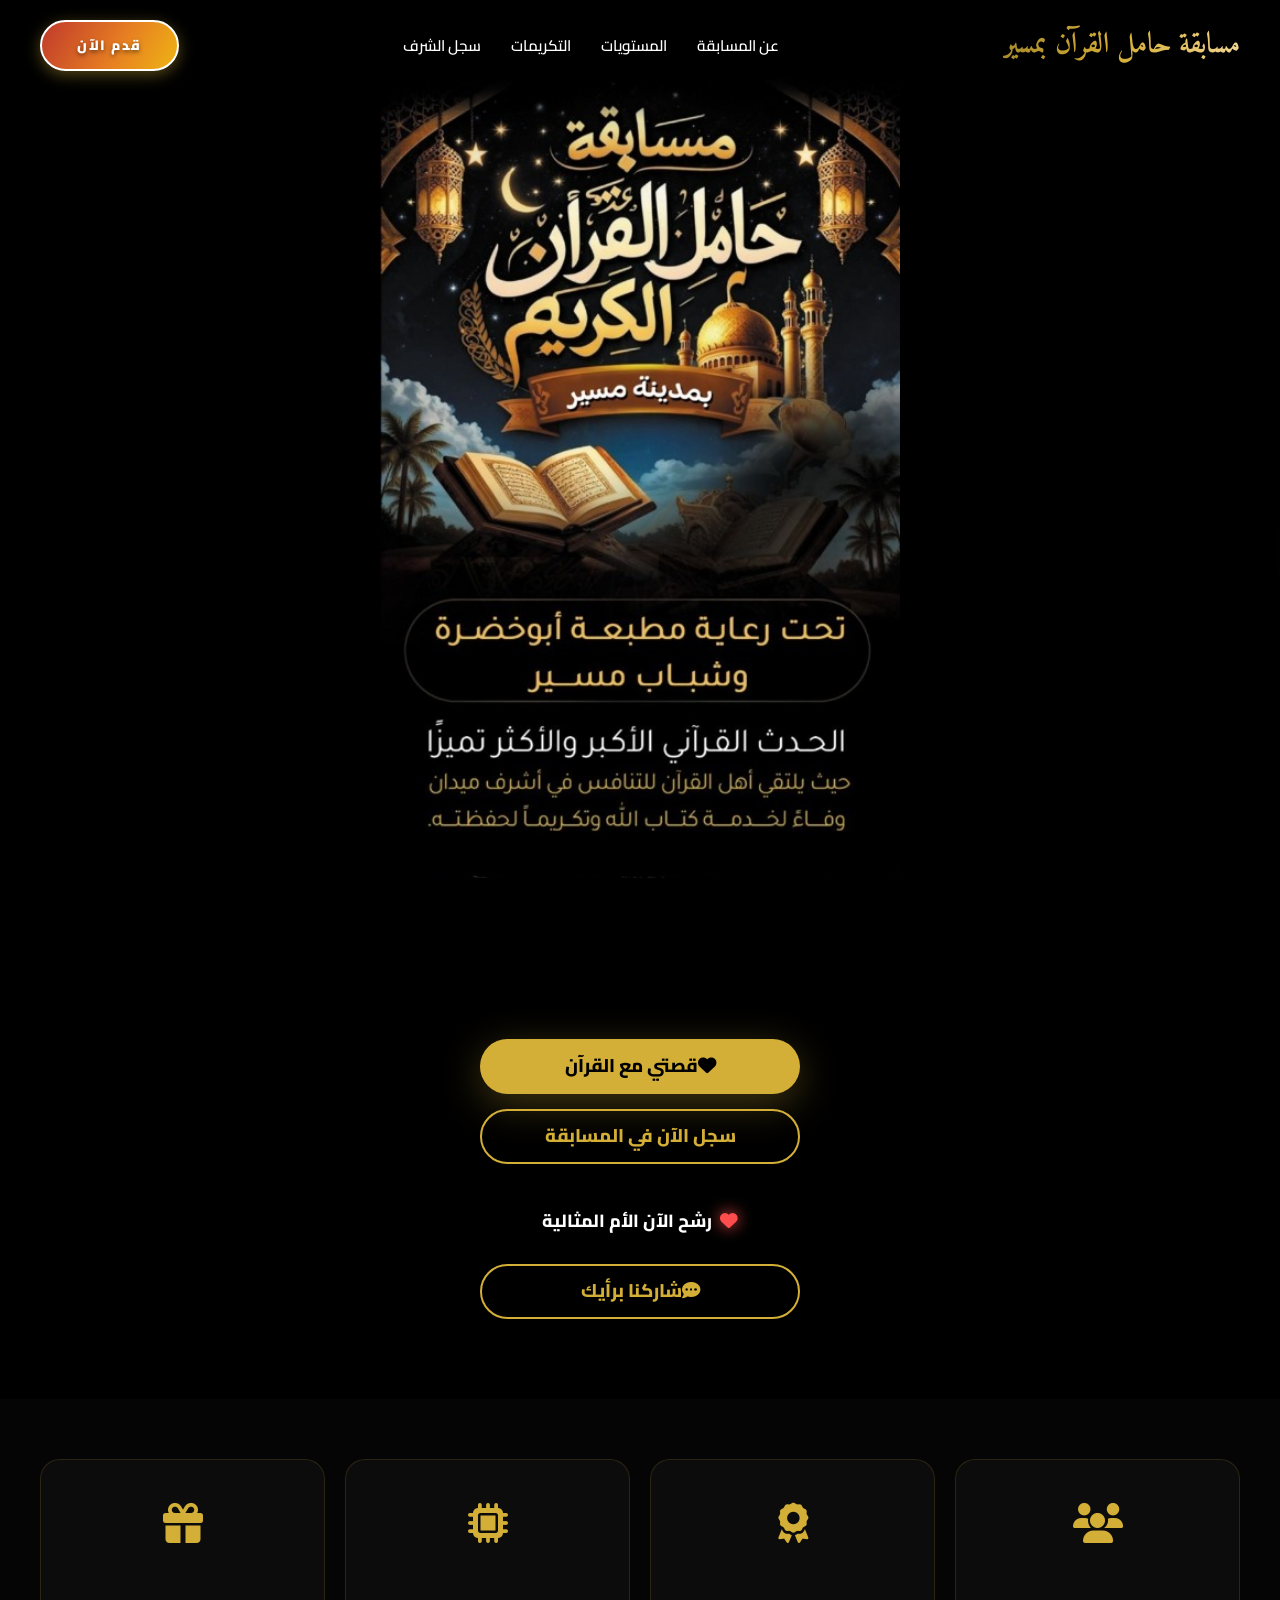
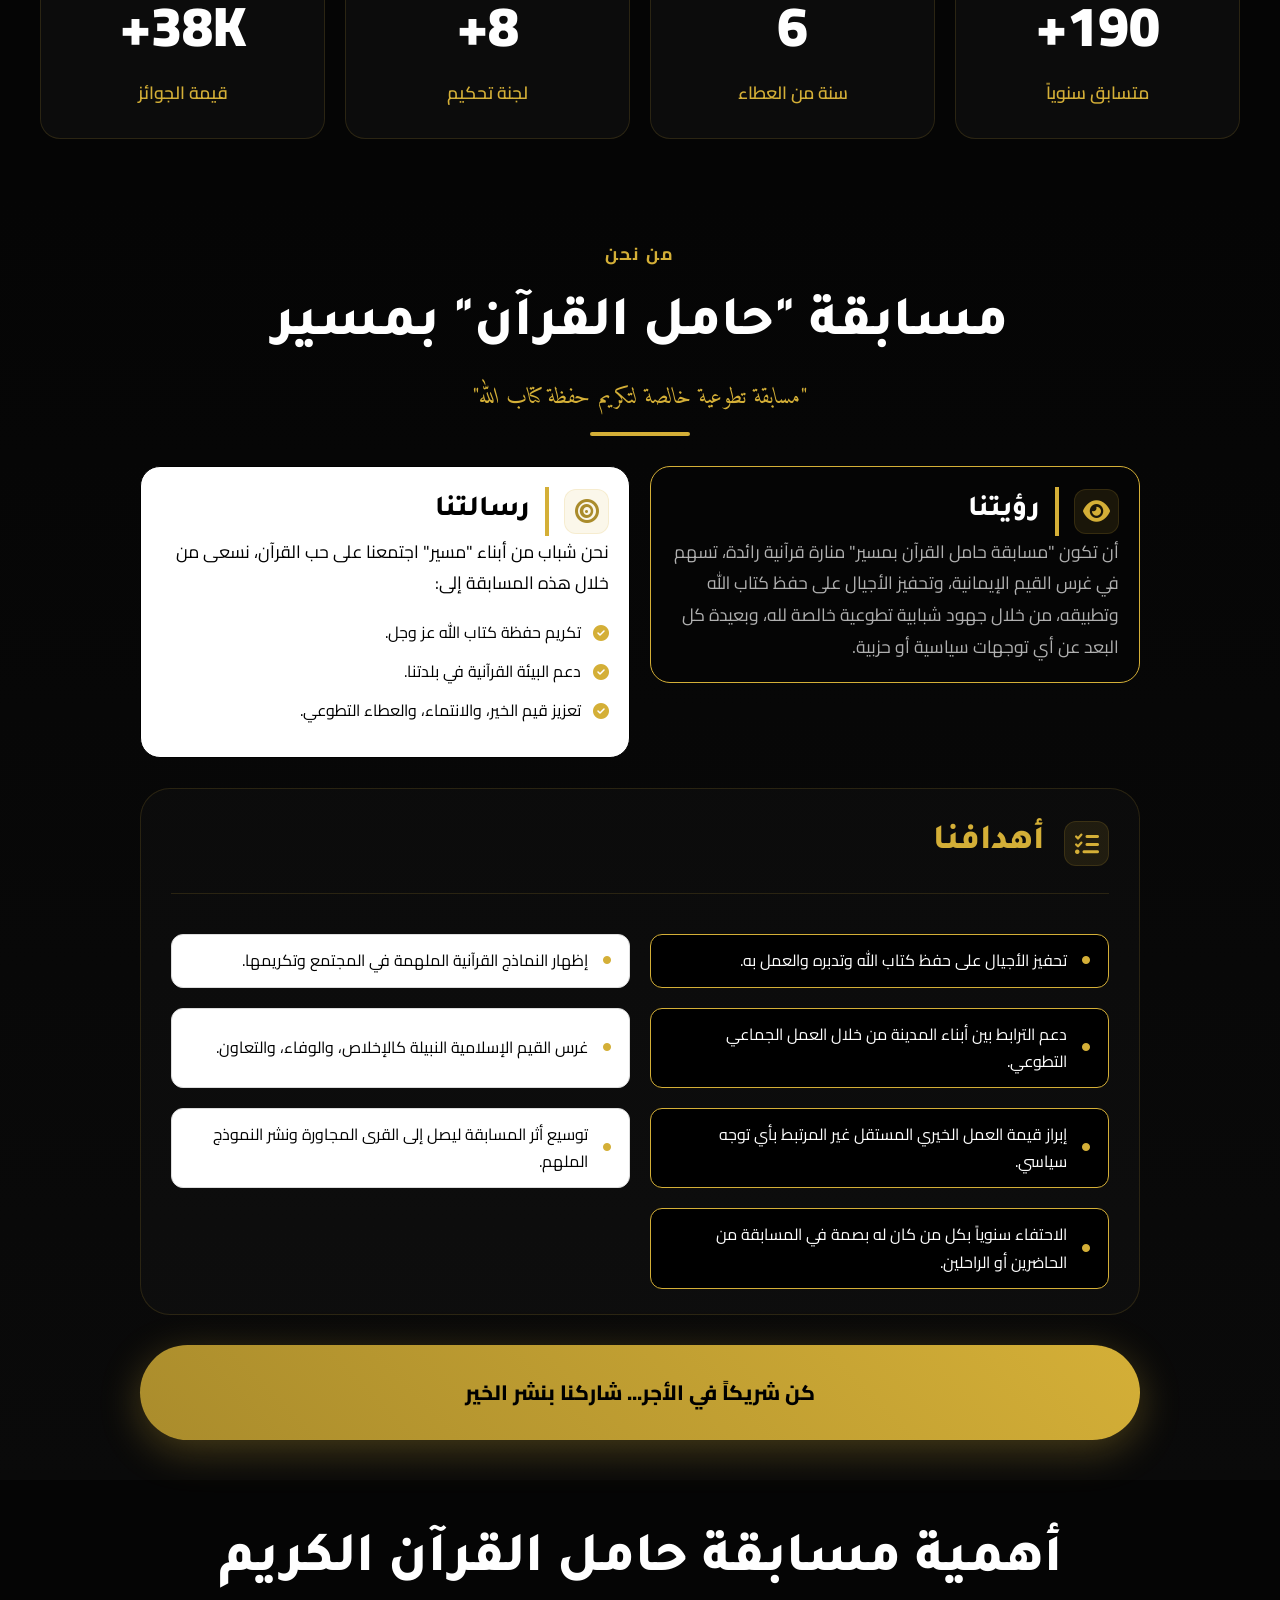
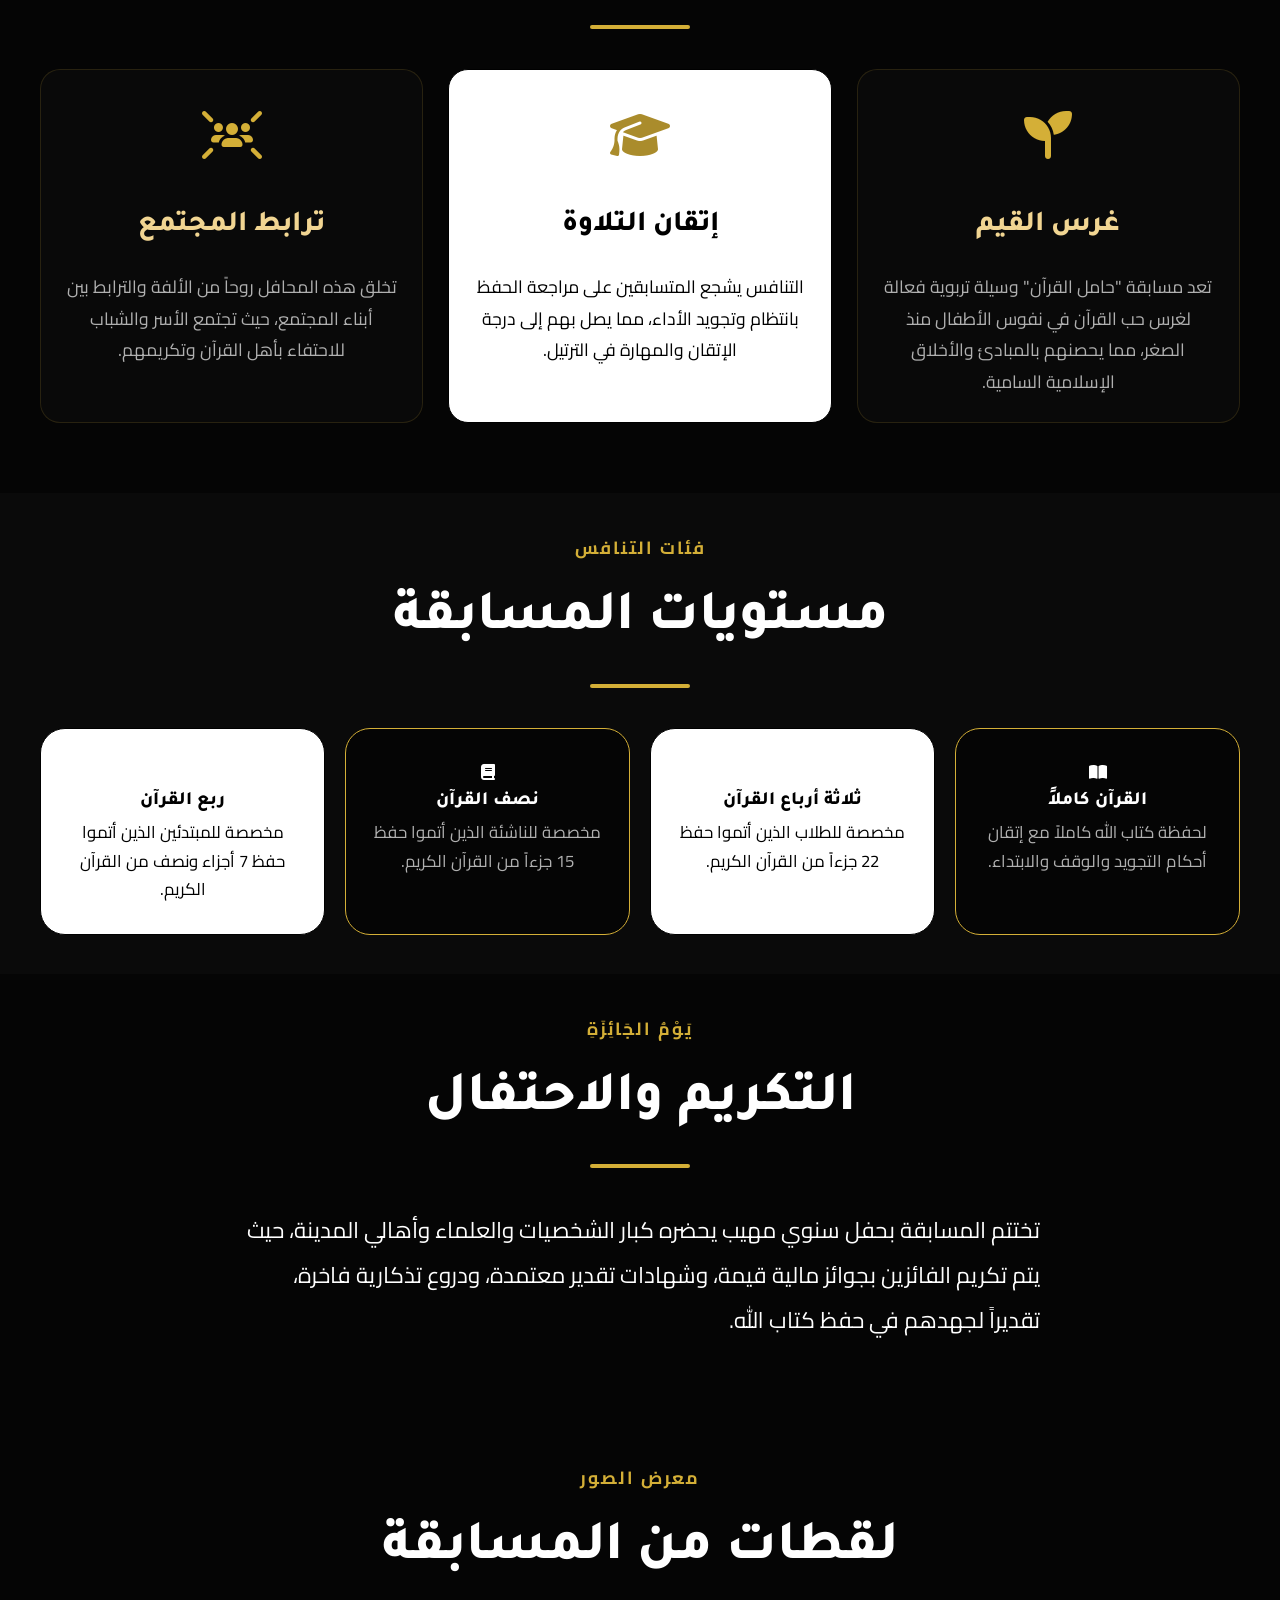
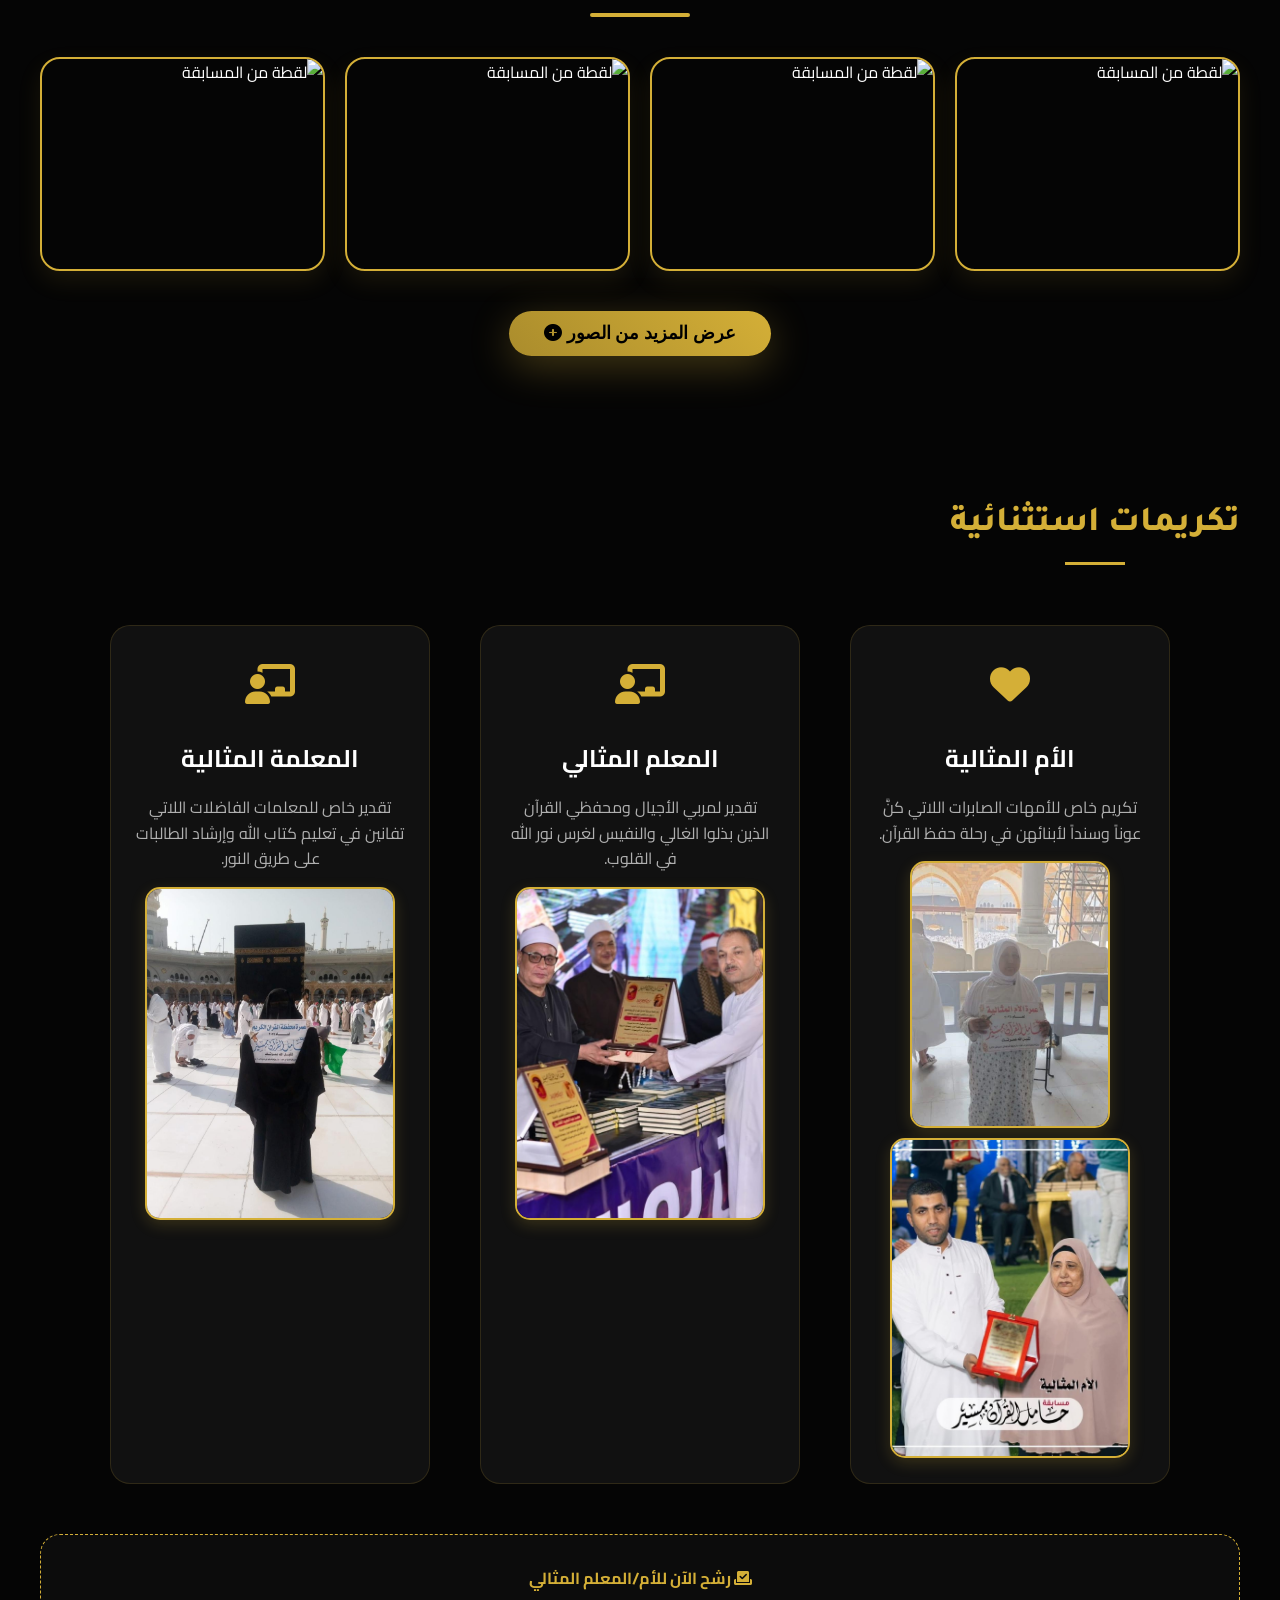
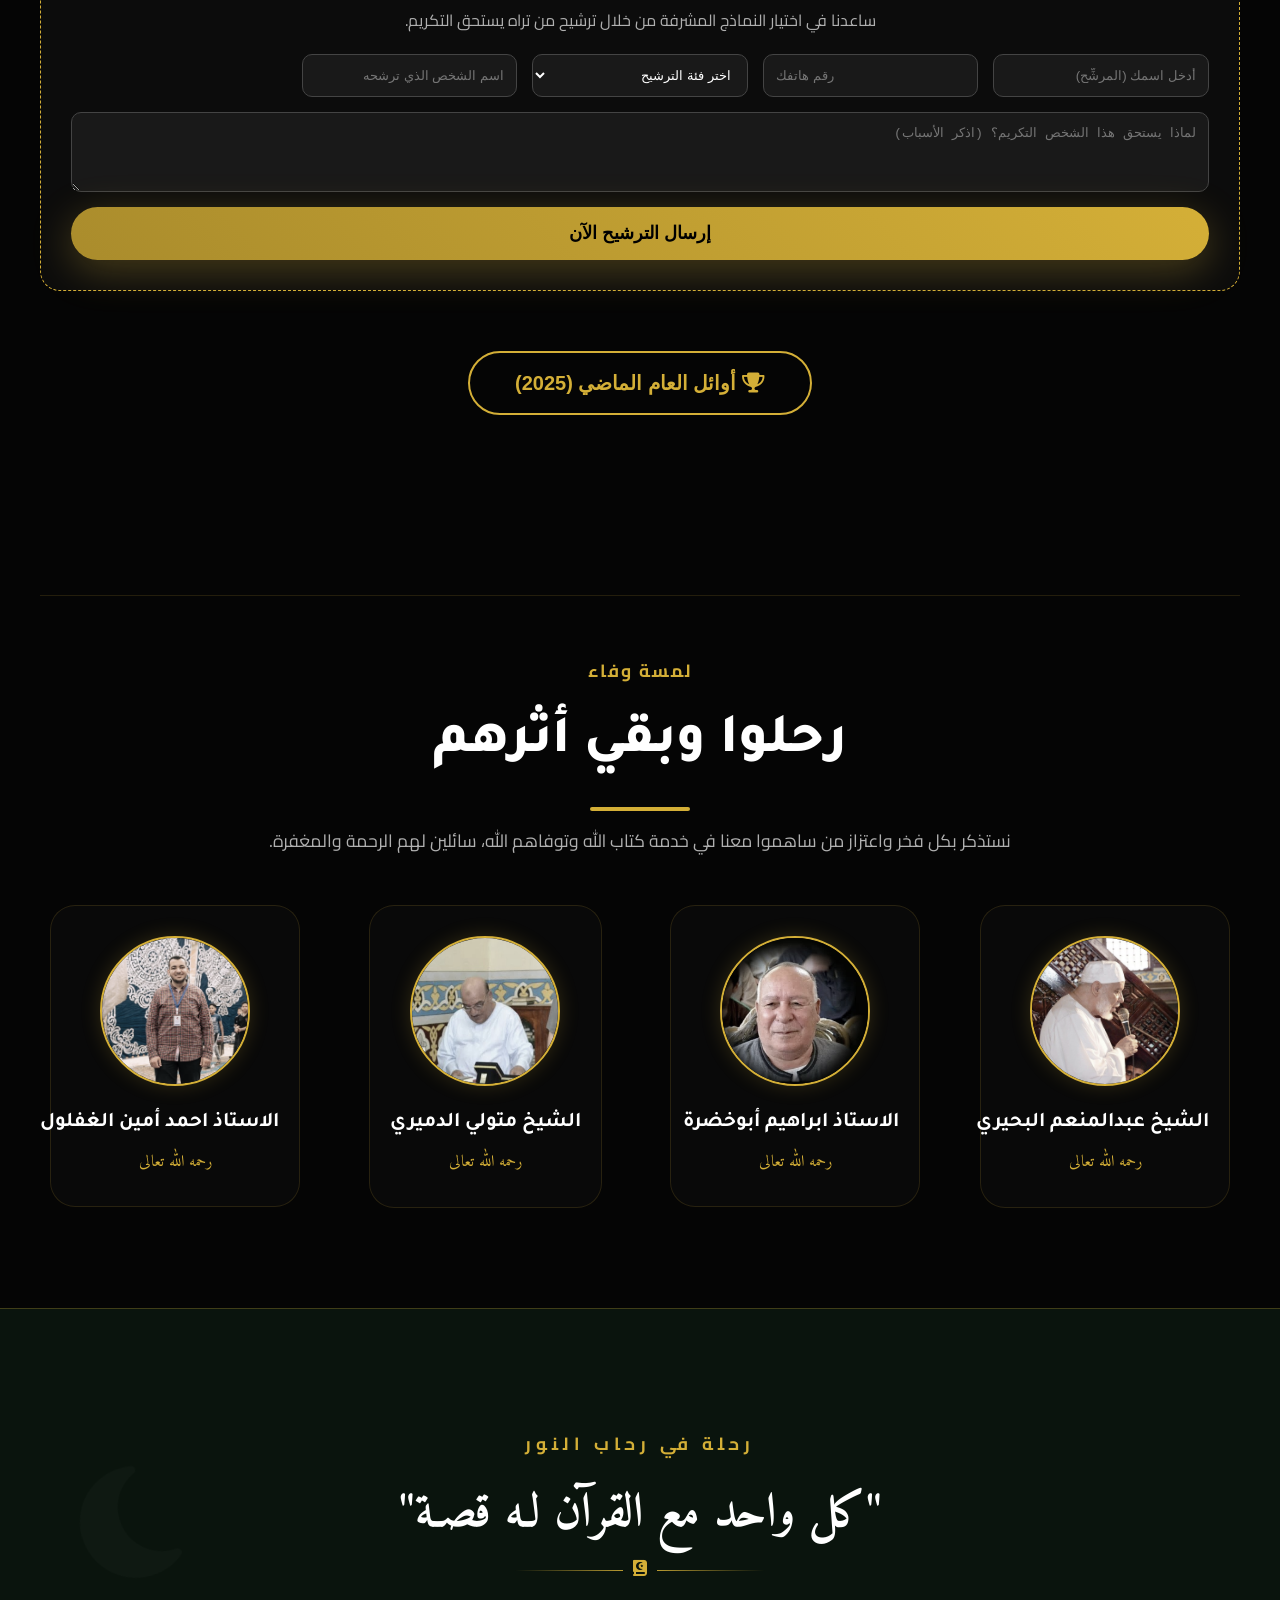
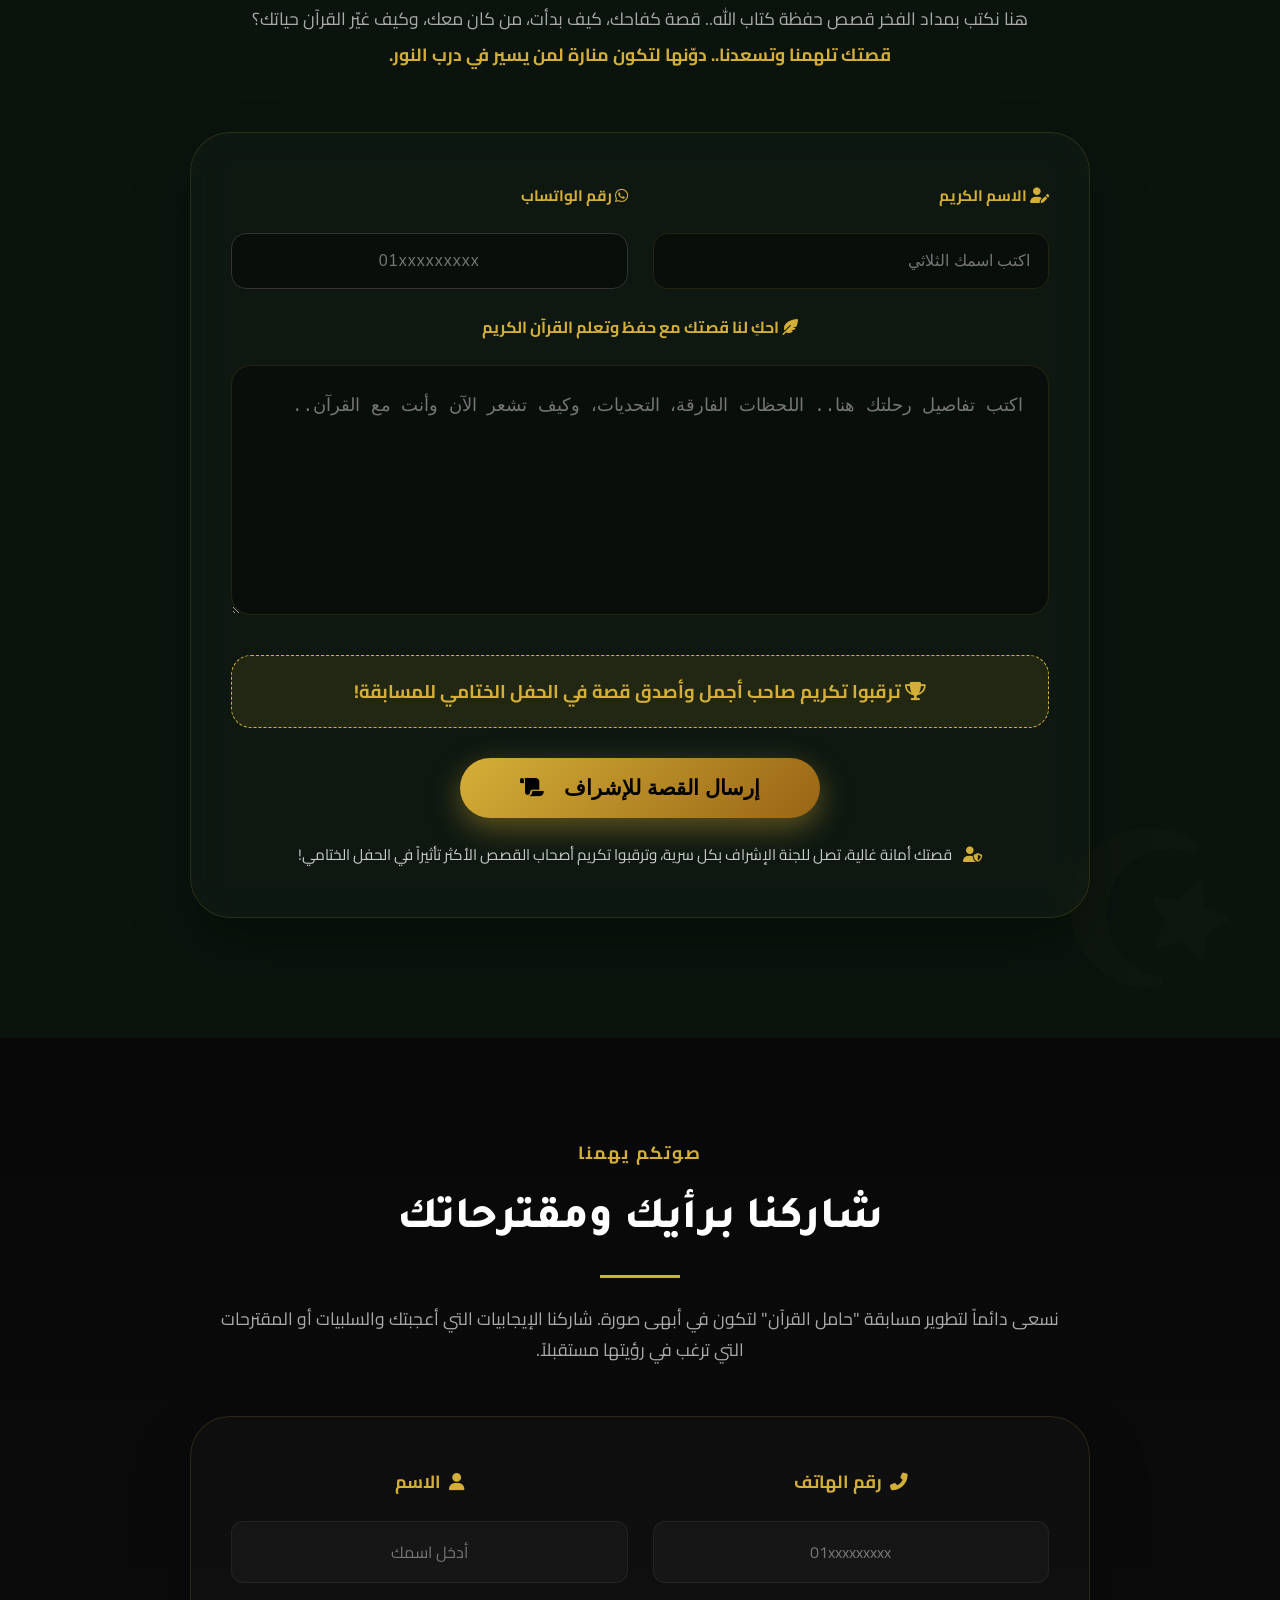
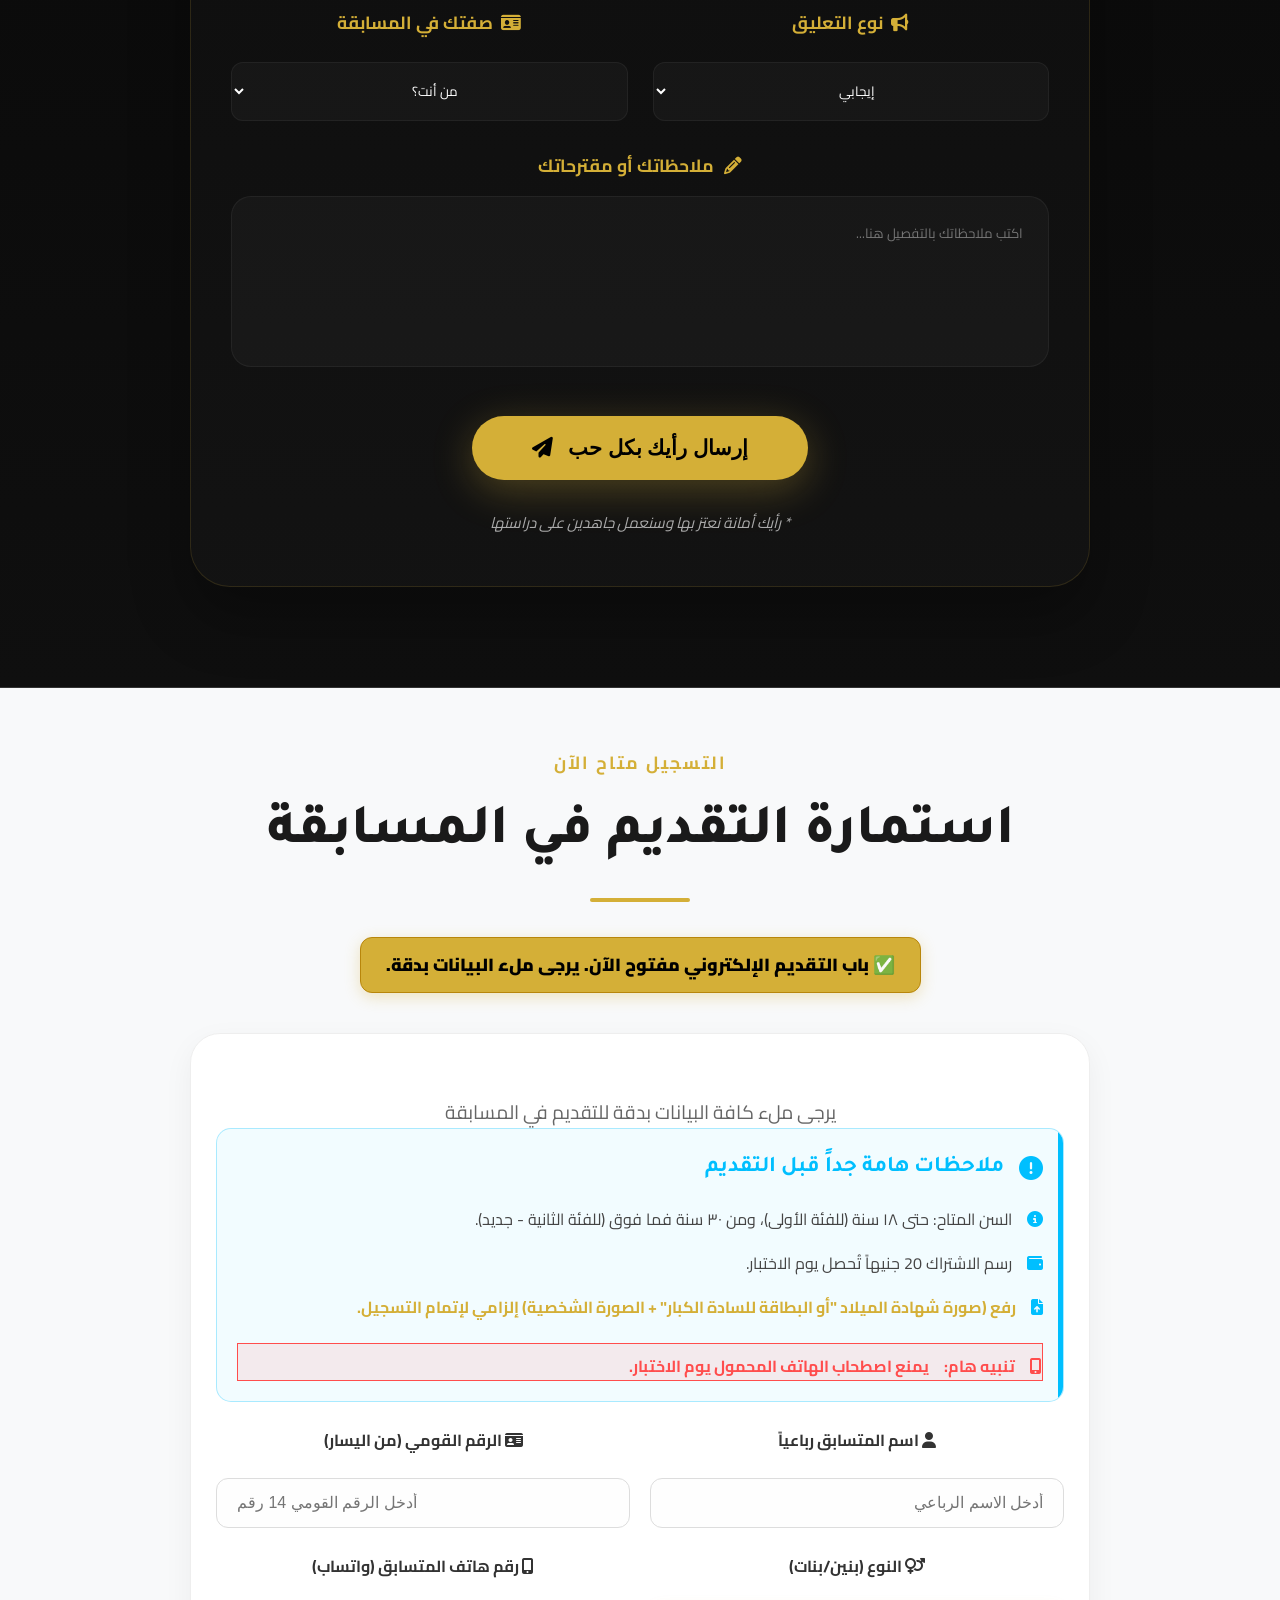
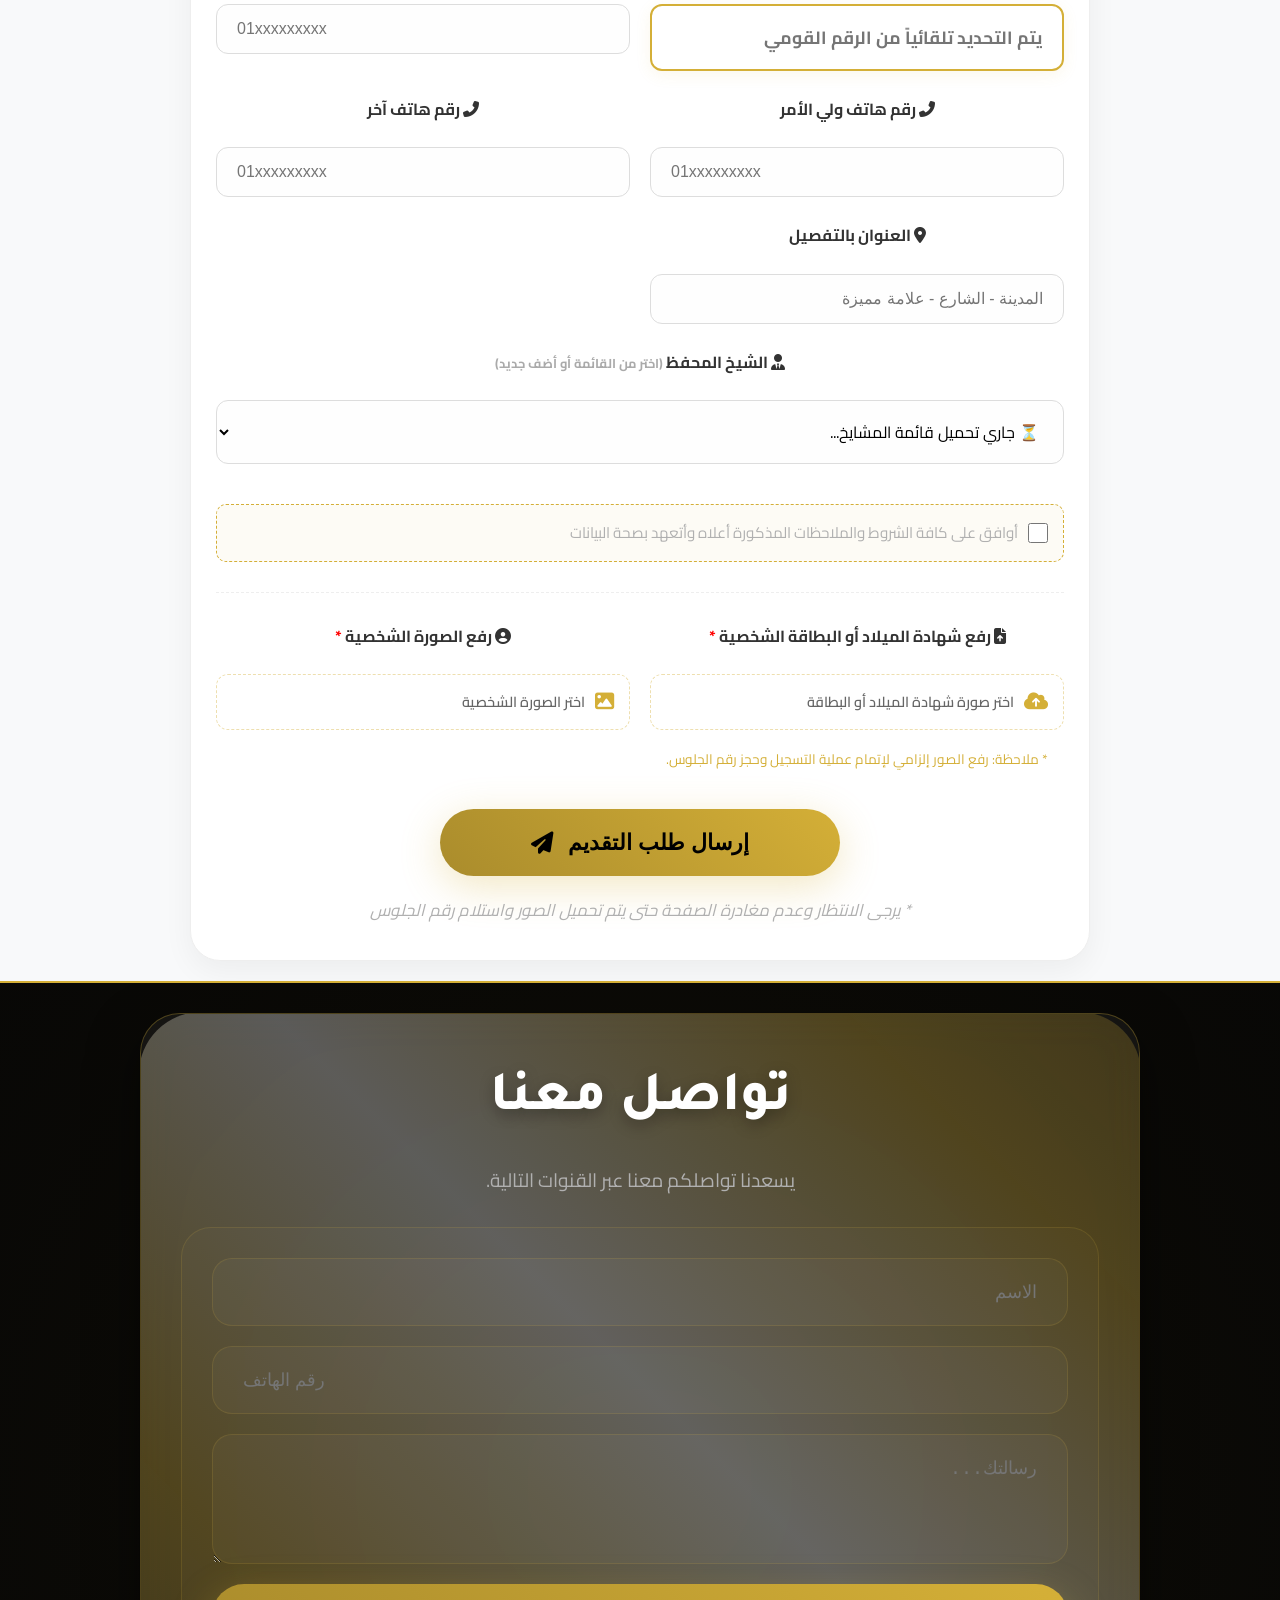
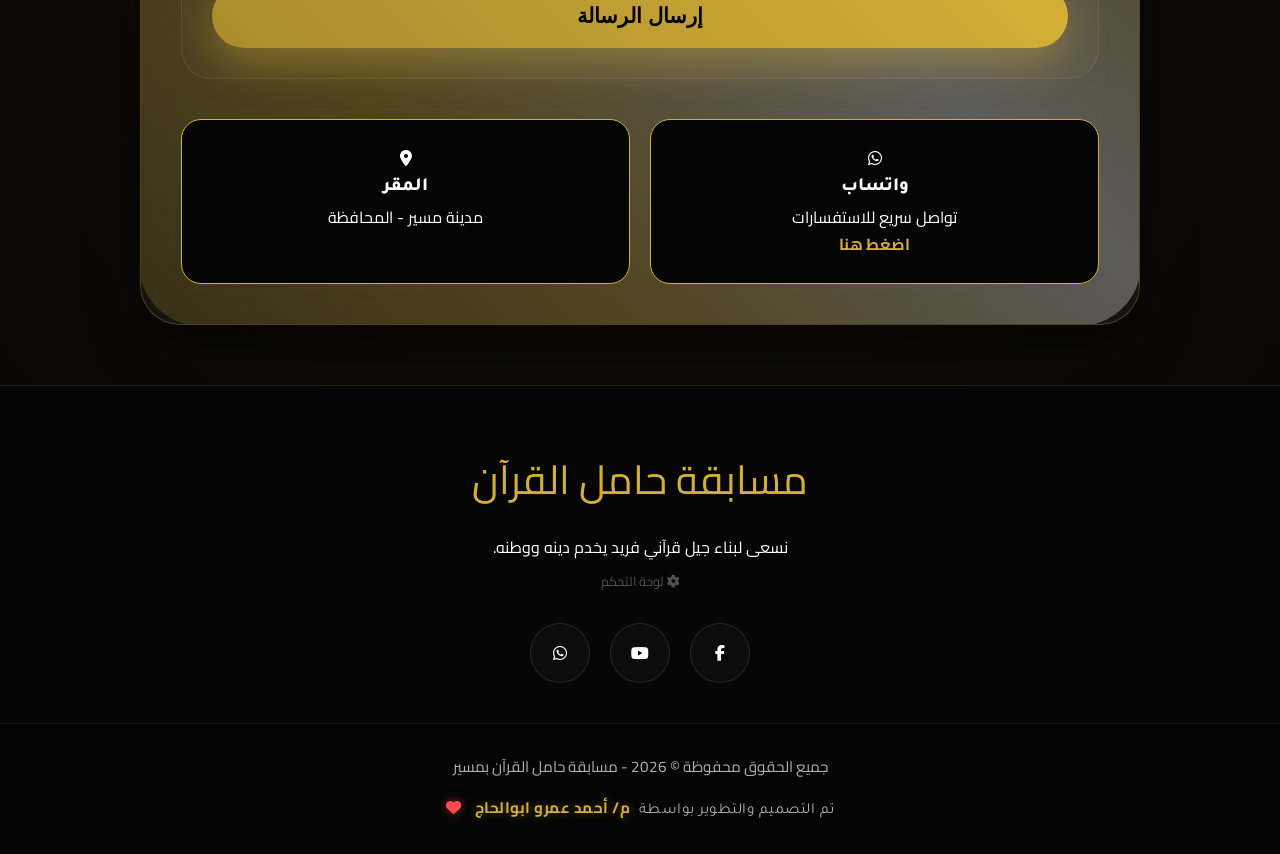
==== index.html @ 023bb810 "Add files via upload" ====
<!DOCTYPE html>
<html lang="ar" dir="rtl">

<head>
    <meta charset="UTF-8">
    <meta name="viewport" content="width=device-width, initial-scale=1.0">
    <title>🌟 مسابقة حامل القرآن بمسير | الموقع الرسمي للتسجيل 📖✨</title>
    <meta name="description"
        content="🕌 الموقع الرسمي لمسابقة حامل القرآن بمسير. سجل الآن في أكبر مسابقة لتكريم حفظة كتاب الله 🕋. جوائز، وتكريم للأم المثالية 👑 والمعلم المثالي 🎓.">

    <!-- Site Icon for Google Search -->
    <link rel="icon" type="image/jpeg" href="WhatsApp Image 2026-01-25 at 11.50.20 AM.jpeg">
    <link rel="apple-touch-icon" href="WhatsApp Image 2026-01-25 at 11.50.20 AM.jpeg">

    <!-- PWA Manifest -->
    <link rel="manifest" href="manifest.json">
    <meta name="theme-color" content="#1b5e20">
    <meta name="mobile-web-app-capable" content="yes">
    <meta name="apple-mobile-web-app-status-bar-style" content="black-translucent">
    <!-- SEO & Keywords -->
    <meta name="keywords"
        content="مسابقة حامل القرآن بمسير, مسابقة القرآن الكريم, مدينة مسير, حفظ القرآن, مسابقة قرآنية بمسير, تكريم حفظة القرآن, الأم المثالية, المعلم المثالي, تسجيل مسابقة القرآن">
    <meta name="author" content="مسابقة حامل القرآن">
    <link rel="canonical" href="https://hamelalquran.com">

    <!-- Social Media Meta (Open Graph) -->
    <meta property="og:title" content="🏆 مسابقة حامل القرآن بمسير الكبرى | التسجيل متاح الآن 📖✨">
    <meta property="og:description"
        content="🎉 انضم إلينا في أكبر حدث قرآني بمدينة مسير! 🕌 سجل الآن وتعرف على جوائز ونماذج أهل القرآن الملهمة 👇">
    <meta property="og:image" content="WhatsApp Image 2026-01-25 at 11.50.20 AM.jpeg">
    <meta property="og:url" content="https://hamelalquran.com">
    <meta property="og:type" content="website">

    <!-- Twitter Card -->
    <meta name="twitter:card" content="summary_large_image">
    <meta name="twitter:title" content="🌟 مسابقة حامل القرآن بمسير 📖">
    <meta name="twitter:description"
        content="✨ التسجيل مفتوح الآن! بادر بحجز مقعدك في المسابقة الكبرى 🏆 وكن من المكرمين لحفظ كتاب الله.">
    <meta name="twitter:image" content="WhatsApp Image 2026-01-25 at 11.50.20 AM.jpeg">

    <!-- Structured Data (JSON-LD) for Google SEO -->
    <script type="application/ld+json">
    {
      "@context": "https://schema.org",
      "@type": "WebSite",
      "name": "مسابقة حامل القرآن بمسير",
      "url": "https://hamelalquran.com/",
      "potentialAction": {
        "@type": "SearchAction",
        "target": "https://hamelalquran.com/?s={search_term_string}",
        "query-input": "required name=search_term_string"
      }
    }
    </script>
    <script type="application/ld+json">
    {
      "@context": "https://schema.org",
      "@type": "Event",
      "name": "مسابقة حامل القرآن الكبرى",
      "description": "مسابقة سنوية لتكريم حفظة القرآن الكريم بمدينة مسير",
      "location": {
        "@type": "Place",
        "name": "مسير، كفر الشيخ",
        "address": {
          "@type": "PostalAddress",
          "addressLocality": "مسير",
          "addressRegion": "كفر الشيخ",
          "addressCountry": "EG"
        }
      },
      "image": "https://hamelalquran.com/hero_mobile.jpg",
      "organizer": {
        "@type": "Organization",
        "name": "لجنة مسابقة حامل القرآن",
        "logo": "https://hamelalquran.com/hero_mobile.jpg"
      }
    }
    </script>

    <!-- Google Fonts -->
    <link rel="preconnect" href="https://fonts.googleapis.com">
    <link rel="preconnect" href="https://fonts.gstatic.com" crossorigin>
    <link
        href="https://fonts.googleapis.com/css2?family=Amiri:ital,wght@0,400;0,700;1,400&family=Aref+Ruqaa:wght@400;700&family=Cairo:wght@300;400;600;700;800;900&family=Tajawal:wght@400;500;700;800;900&display=swap"
        rel="stylesheet">
    <!-- Font Awesome -->
    <link rel="stylesheet" href="https://cdnjs.cloudflare.com/ajax/libs/font-awesome/6.4.0/css/all.min.css">
    <!-- Animation Lib -->
    <link href="https://unpkg.com/aos@2.3.1/dist/aos.css" rel="stylesheet">
    <link rel="stylesheet" href="style.css">
    <style>
    </style>
    <!-- Preload Hero Image -->
    <link rel="preload" href="hero_mobile.jpg" as="image">
</head>

<body>

    <!-- 2026 Elite Preloader V3 -->
    <div id="preloader">
        <div class="loader-content-v3">
            <div class="loader-icon-container">
                <div class="spinner-ring spinner-ring-1"></div>
                <div class="spinner-ring spinner-ring-2"></div>
                <div class="spinner-ring spinner-ring-3"></div>
                <i class="fas fa-book-open-reader loader-icon"></i>
            </div>
            <h2 class="loader-text-v3">مسابقة حامل القرآن بمسير</h2>
            <div class="loader-progress-bar">
                <div class="loader-progress-fill"></div>
            </div>
        </div>
    </div>

    <!-- Header Section -->
    <header class="main-header" id="mainHeader">
        <div class="container header-container">
            <div class="logo">
                <a href="#hero" class="logo-link">
                    <h1 class="logo-text">مسابقة حامل القرآن بمسير</h1>
                </a>
            </div>

            <nav class="nav-links">
                <a href="#about" class="nav-link">عن المسابقة</a>
                <a href="#categories" class="nav-link">المستويات</a>
                <a href="#nominate" class="nav-link">التكريمات</a>
                <a href="#winners-history" class="nav-link">سجل الشرف</a>
            </nav>


            <div class="header-btns" style="display: flex; gap: 10px; align-items: center;">
                <!-- PWA Install Button -->
                <button id="pwaInstallBtn" class="btn"
                    style="display: none; background: #1b5e20; color: #fff; border: 1px solid #d4af37; font-weight: 700; padding: 8px 15px; border-radius: 50px;">
                    <i class="fas fa-download"></i> تثبيت التطبيق
                </button>
                <a href="#apply" class="btn btn-apply-header"
                    style="background: #d4af37; border: 1px solid #d4af37; color: #000; font-weight: 700; padding: 10px 20px;">
                    قدم الآن
                </a>
            </div>

            <button class="mobile-menu-btn" id="mobileMenuBtn" aria-label="فتح القائمة">
                <i class="fas fa-bars"></i>
            </button>
        </div>

        <!-- Mobile Menu Overlay -->
        <div class="mobile-overlay" id="mobileOverlay"></div>
        <div class="mobile-nav" id="mobileNav">
            <div class="mobile-nav-header">
                <div class="logo">
                    <span class="logo-text" style="font-size: 1.5rem !important;">حامل القرآن بمسير</span>
                </div>
                <button class="close-menu" id="closeMenuBtn"><i class="fas fa-times"></i></button>
            </div>
            <div class="mobile-links">
                <a href="#about" class="mobile-link">عن المسابقة</a>
                <a href="#categories" class="mobile-link">المستويـات</a>
                <a href="#nominate" class="mobile-link">التكريمات</a>
                <a href="#winners-history" class="mobile-link">سجل الشرف</a>
                <a href="#contact" class="mobile-link">تواصل معنا</a>

                <!-- PWA Mobile Install Button -->
                <a id="pwaInstallBtnMobile" class="btn btn-primary mobile-link"
                    style="display: none; background: #d4af37; color: #000; font-weight: 900; margin-top: 10px; border: none;">
                    <i class="fas fa-mobile-screen-button"></i> تثبيت تطبيق المسابقة
                </a>

                <a href="#apply" class="btn btn-primary mobile-apply-btn" style="background: #d4af37; color: #000;">قدم الآن</a>
                <a href="#quranStories" class="btn btn-secondary mobile-link"
                    style="margin-top: 10px; border-color: #d4af37; color: #d4af37;"><i class="fas fa-book-open"></i>
                    حكايتي مع القرآن</a>
                <a href="#apply" class="btn btn-secondary mobile-link">سجل الآن في المسابقة</a>
            </div>
        </div>
    </header>


    <section id="hero" class="hero-new">
        <div class="hero-flyer-container" data-aos="fade-down" data-aos-duration="1000">
            <img src="hero_mobile.jpg" alt="مسابقة حامل القرآن" class="hero-flyer-img">
        </div>
        <div class="hero-btns-wrapper" data-aos="fade-up" data-aos-delay="400">
            <div class="hero-btns">
                <a href="#quranStories" class="btn btn-primary"
                    style="background: linear-gradient(135deg, #1e5631, #2d5a27); border-color: #d4af37;">
                    <i class="fas fa-heart"></i> قصتي مع القرآن
                </a>
                <a href="#apply" class="btn btn-secondary">سجل الآن في المسابقة</a>
                <a href="#nominationForm" class="btn btn-nominate-hero">
                    <i class="fas fa-heart"></i> رشح الآن الأم المثالية
                </a>
                <a href="#shareOpinion" class="btn btn-secondary" style="border-color: #d4af37; color: #d4af37;">
                    <i class="fas fa-comment-dots"></i> شاركنا برأيك
                </a>
            </div>
        </div>
    </section>

    <!-- Stats Section -->
    <section class="stats">
        <div class="container grid-stats">
            <div class="stat-item" data-aos="fade-up" data-aos-delay="100">
                <div class="stat-icon"><i class="fas fa-users"></i></div>
                <span class="stat-number">500+</span>
                <span class="stat-label">متسابق سنوياً</span>
            </div>
            <div class="stat-item" data-aos="fade-up" data-aos-delay="200">
                <div class="stat-icon"><i class="fas fa-award"></i></div>
                <span class="stat-number">15</span>
                <span class="stat-label">سنة من العطاء</span>
            </div>
            <div class="stat-item" data-aos="fade-up" data-aos-delay="300">
                <div class="stat-icon"><i class="fas fa-microchip"></i></div>
                <span class="stat-number">20+</span>
                <span class="stat-label">لجنة تحكيم</span>
            </div>
            <div class="stat-item" data-aos="fade-up" data-aos-delay="400">
                <div class="stat-icon"><i class="fas fa-gift"></i></div>
                <span class="stat-number">100K+</span>
                <span class="stat-label">قيمة الجوائز</span>
            </div>
        </div>
    </section>

    <!-- About Section -->
    <section id="about" class="about">
        <div class="container">
            <div class="about-grid">
                <div class="about-content" data-aos="fade-up">
                    <div class="section-header-centered">
                        <span class="upper-title">من نحن</span>
                        <h2>مسابقة "حامل القرآن" بمسير</h2>
                        <p class="section-subtitle">"مسابقة تطوعية خالصة لتكريم حفظة كتاب الله"</p>
                        <div class="decorative-line"></div>
                    </div>

                    <div class="about-cards-flex">
                        <!-- Vision Card -->
                        <div class="about-card" data-aos="fade-up" data-aos-delay="100">
                            <div class="about-card-header">
                                <div class="card-icon-small"><i class="fas fa-eye"></i></div>
                                <h3>رؤيتنا</h3>
                            </div>
                            <p>أن تكون "مسابقة حامل القرآن بمسير" منارة قرآنية رائدة، تسهم في غرس القيم الإيمانية،
                                وتحفيز الأجيال على حفظ كتاب الله وتطبيقه، من خلال جهود شبابية تطوعية خالصة لله، وبعيدة
                                كل البعد عن أي توجهات سياسية أو حزبية.</p>
                        </div>

                        <!-- Mission Card -->
                        <div class="about-card" data-aos="fade-up" data-aos-delay="200">
                            <div class="about-card-header">
                                <div class="card-icon-small"><i class="fas fa-bullseye"></i></div>
                                <h3>رسالتنا</h3>
                            </div>
                            <p>نحن شباب من أبناء "مسير" اجتمعنا على حب القرآن، نسعى من خلال هذه المسابقة إلى:</p>
                            <ul class="check-list">
                                <li><i class="fas fa-check-circle"></i> تكريم حفظة كتاب الله عز وجل.</li>
                                <li><i class="fas fa-check-circle"></i> دعم البيئة القرآنية في بلدتنا.</li>
                                <li><i class="fas fa-check-circle"></i> تعزيز قيم الخير، والانتماء، والعطاء التطوعي.
                                </li>
                            </ul>
                        </div>
                    </div>

                    <!-- Goals Section -->
                    <div class="goals-wrapper" data-aos="fade-up" data-aos-delay="300">
                        <div class="goals-header">
                            <div class="card-icon-small"><i class="fas fa-tasks"></i></div>
                            <h3>أهدافنا</h3>
                        </div>
                        <div class="goals-grid-new">
                            <div class="goal-item-new"><span>تحفيز الأجيال على حفظ كتاب الله وتدبره والعمل به.</span>
                            </div>
                            <div class="goal-item-new"><span>إظهار النماذج القرآنية الملهمة في المجتمع وتكريمها.</span>
                            </div>
                            <div class="goal-item-new"><span>دعم الترابط بين أبناء المدينة من خلال العمل الجماعي
                                    التطوعي.</span></div>
                            <div class="goal-item-new"><span>غرس القيم الإسلامية النبيلة كالإخلاص، والوفاء،
                                    والتعاون.</span></div>
                            <div class="goal-item-new"><span>إبراز قيمة العمل الخيري المستقل غير المرتبط بأي توجه
                                    سياسي.</span></div>
                            <div class="goal-item-new"><span>توسيع أثر المسابقة ليصل إلى القرى المجاورة ونشر النموذج
                                    الملهم.</span></div>
                            <div class="goal-item-new"><span>الاحتفاء سنوياً بكل من كان له بصمة في المسابقة من الحاضرين
                                    أو الراحلين.</span></div>
                        </div>
                    </div>

                    <div class="about-footer-note" data-aos="zoom-in">
                        <p>كن شريكاً في الأجر... شاركنا بنشر الخير</p>
                    </div>
                </div>
            </div>
        </div>
    </section>

    <!-- Significance Section -->
    <section class="significance-section" id="significance">
        <div class="container">
            <div class="section-header" data-aos="fade-up">
                <h2>أهمية مسابقة حامل القرآن الكريم</h2>
                <div class="decorative-line"></div>
            </div>
            <div class="significance-grid">
                <div class="significance-item" data-aos="fade-up">
                    <div class="sig-icon"><i class="fas fa-seedling"></i></div>
                    <h3>غرس القيم</h3>
                    <p>تعد مسابقة "حامل القرآن" وسيلة تربوية فعالة لغرس حب القرآن في نفوس الأطفال منذ الصغر، مما يحصنهم
                        بالمبادئ
                        والأخلاق الإسلامية السامية.</p>
                </div>
                <div class="significance-item white-significance-item" data-aos="fade-up" data-aos-delay="200">
                    <div class="sig-icon"><i class="fas fa-graduation-cap"></i></div>
                    <h3>إتقان التلاوة</h3>
                    <p>التنافس يشجع المتسابقين على مراجعة الحفظ بانتظام وتجويد الأداء، مما يصل بهم إلى درجة الإتقان
                        والمهارة في الترتيل.</p>
                </div>
                <div class="significance-item" data-aos="fade-up" data-aos-delay="400">
                    <div class="sig-icon"><i class="fas fa-users-rays"></i></div>
                    <h3>ترابط المجتمع</h3>
                    <p>تخلق هذه المحافل روحاً من الألفة والترابط بين أبناء المجتمع، حيث تجتمع الأسر والشباب للاحتفاء
                        بأهل القرآن وتكريمهم.</p>
                </div>
            </div>
        </div>
    </section>






    <!-- Categories Section -->
    <section id="categories" class="categories">
        <div class="container">
            <div class="section-header" data-aos="fade-up">
                <span class="upper-title">فئات التنافس</span>
                <h2>مستويات المسابقة</h2>
                <div class="decorative-line"></div>
            </div>
            <div class="cards-grid">
                <div class="card glass-card" data-aos="flip-right">
                    <div class="card-icon"><i class="fas fa-book-open"></i></div>
                    <h3>القرآن كاملاً</h3>
                    <p>لحفظة كتاب الله كاملاً مع إتقان أحكام التجويد والوقف والابتداء.</p>
                </div>
                <div class="card glass-card" data-aos="flip-right" data-aos-delay="100">
                    <div class="card-icon"><i class="fas fa-book-reader"></i></div>
                    <h3>ثلاثة أرباع القرآن</h3>
                    <p>مخصصة للطلاب الذين أتموا حفظ 22 جزءاً من القرآن الكريم.</p>
                </div>
                <div class="card glass-card" data-aos="flip-right" data-aos-delay="200">
                    <div class="card-icon"><i class="fas fa-book"></i></div>
                    <h3>نصف القرآن</h3>
                    <p>مخصصة للناشئة الذين أتموا حفظ 15 جزءاً من القرآن الكريم.</p>
                </div>
                <div class="card glass-card" data-aos="flip-right" data-aos-delay="300">
                    <div class="card-icon"><i class="fas fa-book-bookmark"></i></div>
                    <h3>ربع القرآن</h3>
                    <p>مخصصة للمبتدئين الذين أتموا حفظ 7 أجزاء ونصف من القرآن الكريم.</p>
                </div>
                <!-- <div class="card glass-card" data-aos="flip-right" data-aos-delay="400">
                    <div class="card-icon"><i class="fas fa-child"></i></div>
                    <h3>البراعم (5 أجزاء)</h3>
                    <p>فئة خاصة للأطفال لتشجيعهم على حب الحفظ منذ الصغر.</p>
                </div> -->
            </div>
        </div>
    </section>

    <!-- Honoring Section -->
    <section id="honoring" class="honoring">
        <div class="honoring-overlay"></div>
        <div class="container relative-z">
            <div class="section-header inverse" data-aos="fade-up">
                <span class="upper-title gold-text">يَوْمُ الجَائِزَةِ</span>
                <h2>التكريم والاحتفال</h2>
                <div class="decorative-line gold-bg"></div>
            </div>
            <div class="honoring-content" data-aos="fade-up">
                <div class="honoring-text">
                    <p>تختتم المسابقة بحفل سنوي مهيب يحضره كبار الشخصيات والعلماء وأهالي المدينة، حيث يتم تكريم الفائزين
                        بجوائز مالية
                        قيمة، وشهادات تقدير معتمدة، ودروع تذكارية فاخرة، تقديراً لجهدهم في حفظ كتاب الله.</p>
                </div>


            </div>

            <!-- Photo Gallery Section -->
            <div class="competition-gallery" data-aos="fade-up">
                <div class="section-header" style="margin-bottom: 40px;">
                    <span class="upper-title gold-text">معرض الصور</span>
                    <h2 style="color: #fff;">لقطات من المسابقة</h2>
                    <div class="decorative-line gold-bg"></div>
                </div>
                <div class="gallery-grid" id="galleryGrid">
                    <div class="gallery-item" data-aos="zoom-in">
                        <img src="WhatsApp Image 2026-01-17 at 10.13.29 PM.jpeg" alt="لقطة من المسابقة"
                            class="gallery-img">
                    </div>
                    <div class="gallery-item" data-aos="zoom-in" data-aos-delay="100">
                        <img src="WhatsApp Image 2026-01-17 at 10.13.42 PM.jpeg" alt="لقطة من المسابقة"
                            class="gallery-img">
                    </div>
                    <div class="gallery-item" data-aos="zoom-in" data-aos-delay="200">
                        <img src="WhatsApp Image 2026-01-17 at 10.13.46 PM.jpeg" alt="لقطة من المسابقة"
                            class="gallery-img">
                    </div>
                    <div class="gallery-item" data-aos="zoom-in" data-aos-delay="300">
                        <img src="WhatsApp Image 2026-01-17 at 10.13.47 PM.jpeg" alt="لقطة من المسابقة"
                            class="gallery-img">
                    </div>

                    <!-- Hidden Items -->
                    <div class="gallery-item hidden-gallery-item">
                        <img src="WhatsApp Image 2026-01-17 at 10.13.48 PM.jpeg" alt="لقطة من المسابقة"
                            class="gallery-img">
                    </div>
                    <div class="gallery-item hidden-gallery-item">
                        <img src="WhatsApp Image 2026-01-17 at 10.13.49 PM.jpeg" alt="لقطة من المسابقة"
                            class="gallery-img">
                    </div>
                    <div class="gallery-item hidden-gallery-item">
                        <img src="WhatsApp Image 2026-01-17 at 10.13.51 PM.jpeg" alt="لقطة من المسابقة"
                            class="gallery-img">
                    </div>
                    <div class="gallery-item hidden-gallery-item">
                        <img src="WhatsApp Image 2026-01-17 at 10.13.52 PM.jpeg" alt="لقطة من المسابقة"
                            class="gallery-img">
                    </div>
                    <div class="gallery-item hidden-gallery-item">
                        <img src="WhatsApp Image 2026-01-17 at 10.13.54 PM.jpeg" alt="لقطة من المسابقة"
                            class="gallery-img">
                    </div>
                    <div class="gallery-item hidden-gallery-item">
                        <img src="WhatsApp Image 2026-01-17 at 10.13.55 PM.jpeg" alt="لقطة من المسابقة"
                            class="gallery-img">
                    </div>
                    <div class="gallery-item hidden-gallery-item">
                        <img src="WhatsApp Image 2026-01-17 at 10.13.57 PM.jpeg" alt="لقطة من المسابقة"
                            class="gallery-img">
                    </div>
                    <div class="gallery-item hidden-gallery-item">
                        <img src="WhatsApp Image 2026-01-17 at 10.14.38 PM.jpeg" alt="لقطة من المسابقة"
                            class="gallery-img">
                    </div>
                    <div class="gallery-item hidden-gallery-item">
                        <img src="WhatsApp Image 2026-01-17 at 10.14.39 PM.jpeg" alt="لقطة من المسابقة"
                            class="gallery-img">
                    </div>
                    <div class="gallery-item hidden-gallery-item">
                        <img src="WhatsApp Image 2026-01-17 at 10.14.41 PM.jpeg" alt="لقطة من المسابقة"
                            class="gallery-img">
                    </div>
                    <div class="gallery-item hidden-gallery-item">
                        <img src="WhatsApp Image 2026-01-17 at 10.14.58 PM.jpeg" alt="لقطة من المسابقة"
                            class="gallery-img">
                    </div>
                    <div class="gallery-item hidden-gallery-item">
                        <img src="WhatsApp Image 2026-01-17 at 10.14.59 PM.jpeg" alt="لقطة من المسابقة"
                            class="gallery-img">
                    </div>
                    <div class="gallery-item hidden-gallery-item">
                        <img src="WhatsApp Image 2026-01-17 at 10.15.00 PM.jpeg" alt="لقطة من المسابقة"
                            class="gallery-img">
                    </div>
                    <div class="gallery-item hidden-gallery-item">
                        <img src="WhatsApp Image 2026-01-17 at 10.15.01 PM.jpeg" alt="لقطة من المسابقة"
                            class="gallery-img">
                    </div>
                    <div class="gallery-item hidden-gallery-item">
                        <img src="WhatsApp Image 2026-01-17 at 10.15.02 PM.jpeg" alt="لقطة من المسابقة"
                            class="gallery-img">
                    </div>
                    <div class="gallery-item hidden-gallery-item">
                        <img src="WhatsApp Image 2026-01-17 at 10.15.03 PM.jpeg" alt="لقطة من المسابقة"
                            class="gallery-img">
                    </div>
                    <div class="gallery-item hidden-gallery-item">
                        <img src="WhatsApp Image 2026-01-17 at 10.22.36 PM.jpeg" alt="لقطة من المسابقة"
                            class="gallery-img">
                    </div>
                    <div class="gallery-item hidden-gallery-item">
                        <img src="WhatsApp Image 2026-01-17 at 10.22.37 PM.jpeg" alt="لقطة من المسابقة"
                            class="gallery-img">
                    </div>
                    <div class="gallery-item hidden-gallery-item">
                        <img src="WhatsApp Image 2026-01-17 at 10.22.38 PM.jpeg" alt="لقطة من المسابقة"
                            class="gallery-img">
                    </div>
                    <div class="gallery-item hidden-gallery-item">
                        <img src="WhatsApp Image 2026-01-17 at 10.22.39 PM.jpeg" alt="لقطة من المسابقة"
                            class="gallery-img">
                    </div>
                    <div class="gallery-item hidden-gallery-item">
                        <img src="WhatsApp Image 2026-01-17 at 10.22.40 PM.jpeg" alt="لقطة من المسابقة"
                            class="gallery-img">
                    </div>
                    <div class="gallery-item hidden-gallery-item">
                        <img src="WhatsApp Image 2026-01-17 at 10.22.42 PM.jpeg" alt="لقطة من المسابقة"
                            class="gallery-img">
                    </div>
                    <div class="gallery-item hidden-gallery-item">
                        <img src="WhatsApp Image 2026-01-17 at 10.22.43 PM.jpeg" alt="لقطة من المسابقة"
                            class="gallery-img">
                    </div>
                </div>
                <div class="gallery-footer"
                    style="text-align: center; margin-top: 40px; position: relative; z-index: 10;">
                    <button id="loadMoreBtn" class="btn btn-primary" style="padding: 12px 35px;">عرض المزيد من الصور
                        <i class="fas fa-plus-circle"></i></button>
                </div>
            </div>

            <!-- Special Awards Subsection -->
            <div id="nominate" class="special-awards" data-aos="fade-up">
                <h3 class="special-title">تكريمات استثنائية</h3>
                <div class="awards-flex">
                    <div class="award-card">
                        <div class="award-icon-box"><i class="fas fa-heart"></i></div>
                        <h4>الأم المثالية</h4>
                        <p>تكريم خاص للأمهات الصابرات اللاتي كنَّ عوناً وسنداً لأبنائهن في رحلة حفظ القرآن.</p>
                        <div class="mother-gallery" data-aos="zoom-in" data-aos-delay="300">
                            <div class="mother-img-wrapper">
                                <img src="mother_award.png" alt="تكريم الأم المثالية 1" class="mother-img">
                                <div class="img-overlay">
                                    <span>عمرة الأم المثالية</span>
                                </div>
                            </div>
                            <div class="mother-img-wrapper">
                                <img src="mother_award2.jpg" alt="تكريم الأم المثالية 2" class="mother-img">
                                <div class="img-overlay">
                                    <span>حفل التكريم</span>
                                </div>
                            </div>
                        </div>
                    </div>
                    <div class="award-card">
                        <div class="award-icon-box"><i class="fas fa-chalkboard-teacher"></i></div>
                        <h4>المعلم المثالي</h4>
                        <p>تقدير لمربي الأجيال ومحفظي القرآن الذين بذلوا الغالي والنفيس لغرس نور الله في القلوب.</p>
                        <div class="mother-gallery" data-aos="zoom-in" data-aos-delay="400">
                            <div class="mother-img-wrapper single-img">
                                <img src="male_teacher_award.jpg" alt="المعلم المثالي" class="mother-img">
                                <div class="img-overlay">
                                    <span>حفل تكريم المعلم المثالي</span>
                                </div>
                            </div>
                        </div>
                    </div>
                    <div class="award-card">
                        <div class="award-icon-box"><i class="fas fa-chalkboard-user"></i></div>
                        <h4>المعلمة المثالية</h4>
                        <p>تقدير خاص للمعلمات الفاضلات اللاتي تفانين في تعليم كتاب الله وإرشاد الطالبات على طريق
                            النور.</p>
                        <div class="mother-gallery" data-aos="zoom-in" data-aos-delay="500">
                            <div class="mother-img-wrapper single-img">
                                <img src="teacher_award.png" alt="المعلمة المثالية" class="mother-img">
                                <div class="img-overlay">
                                    <span>عمرة المعلمة المثالية</span>
                                </div>
                            </div>
                        </div>
                    </div>
                </div>

                <!-- Nomination Form -->
                <div class="nomination-box"
                    style="margin-top: 40px; background: rgba(255, 255, 255, 0.03); padding: 30px; border-radius: 20px; border: 1px dashed var(--primary-gold);">
                    <h4 style="color: var(--primary-gold); margin-bottom: 15px; text-align: center;"><i
                            class="fas fa-vote-yea"></i> رشح الآن للأم/المعلم المثالي</h4>
                    <p style="text-align: center; color: var(--text-gray); margin-bottom: 20px;">ساعدنا في اختيار
                        النماذج المشرفة من خلال ترشيح من تراه يستحق التكريم.</p>
                    <form id="nominationForm" class="nomination-form"
                        style="display: grid; grid-template-columns: repeat(auto-fit, minmax(200px, 1fr)); gap: 15px;">
                        <input type="text" name="nominatorName" placeholder="أدخل اسمك (المرشِّح)" 
                            style="padding: 12px; border-radius: 10px; background: rgba(255, 255, 255, 0.05); border: 1px solid #444; color: #fff;">
                        <input type="tel" name="nominatorPhone" placeholder="رقم هاتفك" 
                            style="padding: 12px; border-radius: 10px; background: rgba(255, 255, 255, 0.05); border: 1px solid #444; color: #fff;">
                        <select name="awardType" 
                            style="padding: 12px; border-radius: 10px; background: rgba(255, 255, 255, 0.05); border: 1px solid #444; color: #fff;">
                            <option value="" disabled selected>اختر فئة الترشيح</option>
                            <option value="الأم المثالية">الأم المثالية</option>
                            <option value="المعلم المثالي">المعلم المثالي</option>
                            <option value="المعلمة المثالية">المعلمة المثالية</option>
                        </select>
                        <input type="text" name="nomineeName" placeholder="اسم الشخص الذي ترشحه" 
                            style="padding: 12px; border-radius: 10px; background: rgba(255, 255, 255, 0.05); border: 1px solid #444; color: #fff;">
                        <textarea name="reason" placeholder="لماذا يستحق هذا الشخص التكريم؟ (اذكر الأسباب)" 
                            style="padding: 12px; border-radius: 10px; background: rgba(255, 255, 255, 0.05); border: 1px solid #444; color: #fff; grid-column: 1 / -1; min-height: 80px;"></textarea>
                        <button type="submit" class="btn btn-primary"
                            style="grid-column: 1 / -1;">إرسال الترشيح الآن</button>
                    </form>
                </div>
            </div>

            <!-- Last Year's Achievers Section -->
            <section id="winners-history" class="winners-history">
                <div class="container">
                    <div class="winners-btn-wrapper" data-aos="fade-up">
                        <button id="toggleWinnersBtn" class="btn btn-secondary winners-toggle-btn">
                            <i class="fas fa-trophy"></i> أوائل العام الماضي (2025)
                        </button>
                    </div>

                    <div id="winnersBoard" class="winners-board-content" style="display: none;">
                        <div class="section-header" data-aos="fade-up">
                            <span class="upper-title gold-text">لوحة شرف 2025</span>
                            <h2 style="color: #fff;">سجل الشرف للمتفوقين</h2>
                            <div class="decorative-line gold-bg"></div>
                            <p class="winners-intro-text">"هذا تقديراً لهم ولجهودهم المباركة في حفظ كتاب الله عز وجل"
                            </p>
                        </div>

                        <div class="winners-grid-container" id="winnersGrid">
                            <!-- Content will be injected via JavaScript -->
                        </div>
                    </div>
                </div>
            </section>

            <!-- Loyalty Touch Section -->
            <div id="loyalty" class="loyalty-touch" data-aos="fade-up">
                <div class="section-header" style="margin-bottom: 20px;">
                    <span class="upper-title gold-text">لمسة وفاء</span>
                    <h2 style="color: #fff;">رحلوا وبقي أثرهم</h2>
                    <div class="decorative-line gold-bg"></div>
                    <p style="color: var(--text-gray); font-size: 1.1rem; max-width: 800px; margin-inline: auto;">
                        نستذكر بكل فخر واعتزاز من ساهموا معنا في خدمة كتاب الله وتوفاهم الله، سائلين لهم الرحمة
                        والمغفرة.</p>
                </div>

                <div class="loyalty-grid">
                    <!-- Placeholder items for the user to provide images/names -->
                    <div class="loyalty-item" data-aos="zoom-in">
                        <div class="loyalty-img-box">
                            <img src="sheikh_abdelmonem.jpg" alt="الشيخ عبدالمنعم البحيري" class="loyalty-img">
                        </div>
                        <h3 class="loyalty-name">الشيخ عبدالمنعم البحيري</h3>
                        <p class="loyalty-p">رحمه الله تعالى</p>
                    </div>

                    <div class="loyalty-item" data-aos="zoom-in" data-aos-delay="100">
                        <div class="loyalty-img-box">
                            <img src="hadj_ibrahim.jpg" alt="الحاج ابراهيم أبوخضره" class="loyalty-img">
                        </div>
                        <h3 class="loyalty-name">الاستاذ ابراهيم أبوخضرة</h3>
                        <p class="loyalty-p">رحمه الله تعالى</p>
                    </div>

                    <div class="loyalty-item" data-aos="zoom-in" data-aos-delay="200">
                        <div class="loyalty-img-box">
                            <img src="sheikh_metwaly.jpg" alt="الشيخ متولي الدميري" class="loyalty-img top-focus">
                        </div>
                        <h3 class="loyalty-name">الشيخ متولي الدميري</h3>
                        <p class="loyalty-p">رحمه الله تعالى</p>
                    </div>

                    <div class="loyalty-item" data-aos="zoom-in" data-aos-delay="300">
                        <div class="loyalty-img-box">
                            <img src="ahmed_ghaloul.jpg" alt="الاستاذ احمد أمين الغفلول" class="loyalty-img top-focus">
                        </div>
                        <h3 class="loyalty-name">الاستاذ احمد أمين الغفلول</h3>
                        <p class="loyalty-p">رحمه الله تعالى</p>
                    </div>
                </div>
            </div>
        </div>
        </div>
    </section>


    <!-- Quran Stories Section (The Journey of Light) -->
    <section id="quranStories" class="quran-stories-section"
        style="padding: 120px 0; background: #0a140d; position: relative; overflow: hidden; border-top: 1px solid #d4af3744;">
        <!-- Islamic Decorative Background -->
        <div
            style="position: absolute; top:0; left:0; width:100%; height:100%; opacity: 0.03; pointer-events: none; background-image: url('https://www.transparenttextures.com/patterns/islamic-art.png');">
        </div>

        <div class="container">
            <div class="section-header" data-aos="fade-up" style="text-align: center; margin-bottom: 60px;">
                <span class="upper-title" style="color: #d4af37; letter-spacing: 5px; font-weight: 700;">رحلة في رحاب
                    النور</span>
                <h2 style="color: #fff; font-size: 3rem; margin: 15px 0; font-family: 'Amiri', serif;">"كل واحد مع
                    القرآن لـه قصـة"</h2>
                <div class="decorative-line"
                    style="background: linear-gradient(to right, transparent, #d4af37, transparent); height: 1px; width: 250px; margin: 0 auto; position: relative;">
                    <i class="fas fa-quran"
                        style="position: absolute; top: -10px; left: 50%; transform: translateX(-50%); background: #0a140d; padding: 0 10px; color: #d4af37;"></i>
                </div>
                <p style="color: #aaa; max-width: 800px; margin: 30px auto; line-height: 2; font-size: 1.1rem;">
                    هنا نكتب بمداد الفخر قصص حفظة كتاب الله.. قصة كفاحك، كيف بدأت، من كان معك، وكيف غيّر القرآن حياتك؟
                    <br> <strong style="color: #d4af37;">قصتك تلهمنا وتسعدنا.. دوّنها لتكون منارة لمن يسير في درب
                        النور.</strong>
                </p>
            </div>

            <div class="story-form-wrapper" data-aos="zoom-in"
                style="max-width: 900px; margin: 0 auto; position: relative; z-index: 10;">
                <div class="luxury-form-card" style="backdrop-filter: blur(20px);">
                    <form id="quranStoryForm" class="quran-story-form">
                        <div class="form-grid-2">
                            <div class="input-group">
                                <label
                                    style="color: #d4af37; display: block; margin-bottom: 12px; font-size: 0.95rem;"><i
                                        class="fas fa-user-edit"></i> الاسم الكريم</label>
                                <input type="text" name="name" placeholder="اكتب اسمك الثلاثي" required
                                    style="width:100%; background:rgba(0,0,0,0.4); border: 1px solid #333; border-radius: 15px; padding: 18px; color: #fff; font-size: 1rem; outline: none; border-color: #d4af3722;">
                            </div>
                            <div class="input-group">
                                <label
                                    style="color: #d4af37; display: block; margin-bottom: 12px; font-size: 0.95rem;"><i
                                        class="fab fa-whatsapp"></i> رقم الواتساب</label>
                                <input type="tel" name="phone" placeholder="01xxxxxxxxx" required
                                    style="width:100%; background:rgba(0,0,0,0.4); border: 1px solid #333; border-radius: 15px; padding: 18px; color: #fff; font-size: 1rem; text-align: center; letter-spacing: 1px;">
                            </div>
                            <div class="input-group" style="grid-column: span 2;">
                                <label
                                    style="color: #d4af37; display: block; margin-bottom: 12px; font-size: 1rem; text-align: center; font-weight: 700;">
                                    <i class="fas fa-feather-alt"></i> احكِ لنا قصتك مع حفظ وتعلم القرآن الكريم
                                </label>
                                <textarea name="story"
                                    placeholder="اكتب تفاصيل رحلتك هنا.. اللحظات الفارقة، التحديات، وكيف تشعر الآن وأنت مع القرآن.."
                                    required
                                    style="width:100%; background:rgba(0,0,0,0.4); border: 1px solid #333; border-radius: 20px; padding: 25px; color: #fff; font-size: 1.1rem; line-height: 1.8; min-height: 250px; outline: none; border-color: #d4af3722;"></textarea>
                            </div>
                        </div>

                        <div style="text-align: center; margin-top: 40px;">
                            <div
                                style="background: rgba(212, 175, 55, 0.1); border: 1px dashed #d4af37; padding: 20px; border-radius: 20px; margin-bottom: 30px; animation: pulse 2s infinite;">
                                <p style="color: #d4af37; font-weight: 700; font-size: 1.15rem; margin: 0;">
                                    <i class="fas fa-trophy"></i> ترقبوا تكريم صاحب أجمل وأصدق قصة في الحفل الختامي
                                    للمسابقة!
                                </p>
                            </div>
                            <button type="submit" class="btn btn-primary"
                                style="padding: 18px 60px; font-size: 1.3rem; background: linear-gradient(135deg, #d4af37, #996515); border: none; color: #000; font-weight: 900; border-radius: 50px; cursor: pointer; transition: 0.4s; box-shadow: 0 10px 30px rgba(212, 175, 55, 0.4);">
                                <span class="btn-text">إرسال القصة للإشراف</span>
                                <i class="fas fa-scroll" style="margin-right: 15px;"></i>
                            </button>
                            <p
                                style="color: #ccc; font-size: 0.95rem; margin-top: 25px; line-height: 1.6; text-align: center; font-family: 'Cairo', sans-serif;">
                                <i class="fas fa-user-shield" style="color: #d4af37; margin-left: 8px;"></i>
                                قصتك أمانة غالية، تصل للجنة الإشراف بكل سرية، وترقبوا تكريم أصحاب القصص الأكثر تأثيراً
                                في الحفل الختامي!
                            </p>
                        </div>
                    </form>
                </div>
            </div>
        </div>

        <!-- Decoration Icons -->
        <i class="fas fa-star-and-crescent"
            style="position: absolute; bottom: 50px; right: 50px; font-size: 10rem; color: #d4af37; opacity: 0.02; transform: rotate(15deg);"></i>
        <i class="fas fa-moon"
            style="position: absolute; top: 150px; left: 80px; font-size: 8rem; color: #eee; opacity: 0.02; transform: rotate(-10deg);"></i>
    </section>


    <!-- Feedback (Share Your Opinion) Section - Restored Version (Final) -->
    <section id="shareOpinion" class="feedback-section"
        style="padding: 100px 0; background: linear-gradient(to bottom, #080808, #0f0f0f); border-bottom: 1px solid #333;">
        <div class="container">
            <div class="section-header" style="text-align: center; margin-bottom: 50px;" data-aos="fade-up">
                <span class="upper-title" style="color: #d4af37; letter-spacing: 2px; font-weight: 700;">صوتكم
                    يهمنا</span>
                <h2 style="font-size: 2.8rem; margin: 15px 0;">شاركنا برأيك ومقترحاتك</h2>
                <div style="width: 80px; height: 3px; background: #d4af37; margin: 0 auto 25px;"></div>
                <p style="color: #aaa; max-width: 850px; margin: 0 auto; line-height: 1.8; font-size: 1.1rem;">
                    نسعى دائماً لتطوير مسابقة "حامل القرآن" لتكون في أبهى صورة. شاركنا الإيجابيات التي أعجبتك والسلبيات
                    أو المقترحات التي ترغب في رؤيتها مستقبلاً.
                </p>
            </div>

            <div class="luxury-form-card" style="max-width: 900px; margin: 0 auto;" data-aos="zoom-in">
                <form id="opinionForm" class="opinion-form">
                    <div class="form-grid-2" style="margin-bottom: 30px;">
                        <!-- First Row: Phone and Name -->
                        <div class="input-group">
                            <label
                                style="color: #d4af37; font-size: 1.1rem; font-weight: 700; margin-bottom: 12px; display: flex; align-items: center; gap: 8px; justify-content: center;">
                                <i class="fas fa-phone-alt"></i> رقم الهاتف
                            </label>
                            <input type="tel" name="phone" placeholder="01xxxxxxxxx"
                                style="width: 100%; padding: 15px 20px; border-radius: 12px; border: 1px solid rgba(255,255,255,0.05); background: rgba(255,255,255,0.03); color: #fff; font-family: 'Cairo', sans-serif; text-align: center;">
                        </div>
                        <div class="input-group">
                            <label
                                style="color: #d4af37; font-size: 1.1rem; font-weight: 700; margin-bottom: 12px; display: flex; align-items: center; gap: 8px; justify-content: center;">
                                <i class="fas fa-user"></i> الاسم
                            </label>
                            <input type="text" name="name" placeholder="أدخل اسمك"
                                style="width: 100%; padding: 15px 20px; border-radius: 12px; border: 1px solid rgba(255,255,255,0.05); background: rgba(255,255,255,0.03); color: #fff; font-family: 'Cairo', sans-serif; text-align: center;">
                        </div>

                        <!-- Second Row: Comment Type and Role -->
                        <div class="input-group">
                            <label
                                style="color: #d4af37; font-size: 1.1rem; font-weight: 700; margin-bottom: 12px; display: flex; align-items: center; gap: 8px; justify-content: center;">
                                <i class="fas fa-bullhorn"></i> نوع التعليق
                            </label>
                            <select name="commentType"
                                style="width: 100%; padding: 15px 20px; border-radius: 12px; border: 1px solid rgba(255,255,255,0.05); background: rgba(255,255,255,0.03); color: #fff; font-family: 'Cairo', sans-serif; cursor: pointer; text-align: center;">
                                <option value="إيجابي">إيجابي</option>
                                <option value="اقتراح">اقتراح</option>
                                <option value="سلبي">سلبي</option>
                            </select>
                        </div>
                        <div class="input-group">
                            <label
                                style="color: #d4af37; font-size: 1.1rem; font-weight: 700; margin-bottom: 12px; display: flex; align-items: center; gap: 8px; justify-content: center;">
                                <i class="fas fa-id-card"></i> صفتك في المسابقة
                            </label>
                            <select name="userType"
                                style="width: 100%; padding: 15px 20px; border-radius: 12px; border: 1px solid rgba(255,255,255,0.05); background: rgba(255,255,255,0.03); color: #fff; font-family: 'Cairo', sans-serif; cursor: pointer; text-align: center;">
                                <option value="" disabled selected>من أنت؟</option>
                                <option value="ولي أمر">ولي أمر</option>
                                <option value="معلم">معلم / محفظ</option>
                                <option value="طالب">طالب / متسابق</option>
                                <option value="محب للقرآن">محب لخير والقرآن</option>
                            </select>
                        </div>
                    </div>

                    <!-- Third Row: Large Textarea -->
                    <div style="margin-bottom: 40px;">
                        <label
                            style="color: #d4af37; font-size: 1.1rem; font-weight: 700; margin-bottom: 15px; display: flex; align-items: center; gap: 10px; justify-content: center;">
                            <i class="fas fa-pencil-alt"></i> ملاحظاتك أو مقترحاتك
                        </label>
                        <textarea name="message" placeholder="اكتب ملاحظاتك بالتفصيل هنا..." rows="5"
                            style="width: 100%; padding: 25px; border-radius: 20px; border: 1px solid rgba(255,255,255,0.05); background: rgba(255,255,255,0.03); color: #fff; line-height: 1.8; font-family: 'Cairo', sans-serif; resize: none;"></textarea>
                    </div>

                    <div style="text-align: center;">
                        <button type="submit" class="btn btn-primary"
                            style="padding: 20px 60px; font-size: 1.3rem; font-weight: 800; border-radius: 50px; display: inline-flex; align-items: center; gap: 15px; transition: 0.4s; border: none; background: #d4af37; color: #000;">
                            إرسال رأيك بكل حب <i class="fas fa-paper-plane"></i>
                        </button>
                        <p style="color: #aaa; font-size: 0.95rem; margin-top: 30px; font-style: italic;">
                            * رأيك أمانة نعتز بها وسنعمل جاهدين على دراستها
                        </p>
                    </div>
                </form>
            </div>
        </div>
    </section>

    <!-- Registration Section -->
    <section id="apply" class="apply-section">
        <div class="container" style="position: relative;">
            <!-- Registration is Now Open -->

            <div class="section-header">
                <span class="upper-title" style="color: var(--primary-gold);">التسجيل متاح الآن</span>
                <h2>استمارة التقديم في المسابقة</h2>
                <div class="decorative-line" style="background: var(--primary-gold);"></div>
                <p
                    style="margin-top: 20px; color: #000; background: var(--primary-gold); border: 1px solid #b8860b; padding: 12px 25px; border-radius: 12px; display: inline-block; font-weight: 900; box-shadow: 0 4px 15px rgba(212, 175, 55, 0.3); font-size: 1.1rem;">
                    ✅ باب التقديم الإلكتروني مفتوح الآن. يرجى ملء البيانات بدقة.</p>
            </div>


            <div id="countdown" class="countdown-section" data-aos="fade-up" style="display: none;">
                <div class="countdown-card">
                    <h3 class="countdown-title">متبقي على فتح باب التقديم الإلكتروني</h3>
                    <div class="countdown-grid">
                        <div class="countdown-item">
                            <span id="days">14</span>
                            <label>يوم</label>
                        </div>
                        <div class="countdown-divider">:</div>
                        <div class="countdown-item">
                            <span id="hours">00</span>
                            <label>ساعة</label>
                        </div>
                        <div class="countdown-divider">:</div>
                        <div class="countdown-item">
                            <span id="minutes">05</span>
                            <label>دقيقة</label>
                        </div>
                        <div class="countdown-divider">:</div>
                        <div class="countdown-item">
                            <span id="seconds">30</span>
                            <label>ثانية</label>
                        </div>
                    </div>
                </div>
            </div>

            <div class="apply-container" data-aos="fade-up">
                <div class="apply-card glass-card luxury-border">
                    <div class="form-header">
                        <div class="form-icon-box">
                            <i class="fas fa-pen-nib"></i>
                        </div>
                        <p>يرجى ملء كافة البيانات بدقة للتقديم في المسابقة</p>
                    </div>

                    <!-- Important Notes Section -->
                    <div class="form-notes-box" data-aos="fade-up">
                        <div class="notes-header">
                            <i class="fas fa-exclamation-circle"></i>
                            <h3>ملاحظات هامة جداً قبل التقديم</h3>
                        </div>
                        <ul class="notes-list">
                            <li><i class="fas fa-info-circle"></i> السن المتاح: حتى ١٨ سنة (للفئة الأولى)، ومن ٣٠ سنة فما فوق (للفئة الثانية - جديد).</li>
                            <li><i class="fas fa-wallet"></i> رسم الاشتراك 20 جنيهاً تُحصل يوم الاختبار.</li>
                            <li style="color: #d4af37; font-weight: bold;"><i class="fas fa-file-upload"></i> رفع (صورة
                                شهادة الميلاد "أو البطاقة للسادة الكبار" + الصورة الشخصية) إلزامي لإتمام التسجيل.</li>

                            <li class="note-warning"
                                style="background: rgba(255, 77, 77, 0.1); border: 1px solid #ff4d4d; color: #ff4d4d;">
                                <i class="fas fa-mobile-alt"></i> <strong>تنبيه هام:</strong> يمنع اصطحاب الهاتف المحمول
                                يوم الاختبار.
                            </li>
                        </ul>
                    </div>

                    <form id="registrationForm" class="apply-form">
                        <div class="form-grid">
                            <div class="input-group">
                                <label for="studentName"><i class="fas fa-user"></i> اسم المتسابق رباعياً</label>
                                <input type="text" id="studentName" name="studentName" placeholder="أدخل الاسم الرباعي"
                                    required>
                            </div>

                            <div class="input-group">
                                <label for="nationalID"><i class="fas fa-id-card"></i> الرقم القومي (من اليسار)</label>
                                <div class="input-with-action">
                                    <input type="text" id="nationalID" name="nationalID"
                                        placeholder="أدخل الرقم القومي 14 رقم" minlength="14" maxlength="14"
                                        pattern="[0-9]{14}" title="يرجى إدخال 14 رقم" required
                                        style="direction: ltr; text-align: left;">
                                </div>
                            </div>

                            <div class="input-group">
                                <label for="gender"><i class="fas fa-venus-mars"></i> النوع (بنين/بنات)</label>
                                <input type="text" id="gender" name="gender" placeholder="يتم التحديد تلقائياً من الرقم القومي" required readonly
                                    style="background: #fff; border: 2px solid var(--primary-gold); padding: 15px 20px; border-radius: 12px; font-family: 'Cairo', sans-serif; font-size: 1.1rem; width: 100%; color: #000; font-weight: bold; cursor: default; box-shadow: 0 4px 15px rgba(212, 175, 55, 0.1);">
                            </div>

                            <div class="input-group">
                                <label for="phone1"><i class="fas fa-mobile-alt"></i> رقم هاتف المتسابق (واتساب)</label>
                                <input type="tel" id="phone1" name="phone1" placeholder="01xxxxxxxxx" minlength="11"
                                    pattern="[0-9]{11,}" title="يرجى إدخال 11 رقم" required>
                            </div>

                            <div class="input-group">
                                <label for="phone2"><i class="fas fa-phone-alt"></i> رقم هاتف ولي الأمر</label>
                                <input type="tel" id="phone2" name="phone2" placeholder="01xxxxxxxxx" minlength="11"
                                    pattern="[0-9]{11,}" title="يرجى إدخال 11 رقم على الأقل" required>
                            </div>

                            <div class="input-group">
                                <label for="phone3"><i class="fas fa-phone-alt"></i> رقم هاتف آخر</label>
                                <input type="tel" id="phone3" name="phone3" placeholder="01xxxxxxxxx" minlength="11"
                                    pattern="[0-9]{11,}" title="يرجى إدخال 11 رقم على الأقل">
                            </div>

                            <div class="input-group">
                                <label for="address"><i class="fas fa-map-marker-alt"></i> العنوان بالتفصيل</label>
                                <input type="text" id="address" name="address"
                                    placeholder="المدينة - الشارع - علامة مميزة" required>
                            </div>

                            <!-- Sheikh Selector Field -->
                            <div class="input-group sheikh-selector-group" style="grid-column: span 2;">
                                <label for="sheikhSelect"><i class="fas fa-user-tie"></i> الشيخ المحفظ <span
                                        style="font-size:0.8rem; color:#aaa;">(اختر من القائمة أو أضف
                                        جديد)</span></label>
                                <div style="position: relative;">
                                    <select id="sheikhSelect" name="sheikhSelectVal"
                                        style="background: #fefefe; border: 1px solid #ddd; padding: 15px 20px; border-radius: 12px; font-family: 'Cairo', sans-serif; font-size: 1rem; width: 100%; cursor: pointer;"
                                        required>
                                        <option value="" disabled selected>⏳ جاري تحميل قائمة المشايخ...</option>
                                    </select>
                                    <div id="sheikhLoadingIndicator"
                                        style="position:absolute; left:15px; top:50%; transform:translateY(-50%); display:none;">
                                        <i class="fas fa-spinner fa-spin" style="color:#d4af37;"></i>
                                    </div>
                                </div>
                                <!-- Hidden real inputs for form submission -->
                                <input type="hidden" id="sheikhName" name="sheikhName">
                                <input type="hidden" id="sheikhPhone" name="sheikhPhone">
                            </div>

                            <!-- Sheikh Phone (auto-filled, read-only display) -->
                            <div class="input-group" id="sheikhPhoneDisplay" style="display:none;">
                                <label><i class="fas fa-mobile-alt"></i> رقم هاتف الشيخ (تلقائي)</label>
                                <div id="sheikhPhoneValue"
                                    style="padding: 15px 20px; border-radius: 12px; background: rgba(212,175,55,0.08); border: 1px solid rgba(212,175,55,0.4); color: #d4af37; font-weight: bold; font-size: 1rem; direction: ltr; text-align: left; font-family: monospace;">
                                    ---</div>
                            </div>

                            <!-- Add New Sheikh Section (shown when 'add_new' selected) -->
                            <div id="addNewSheikhSection"
                                style="display:none; grid-column: span 2; background: rgba(212,175,55,0.05); border: 1px dashed var(--primary-gold); border-radius: 15px; padding: 20px; animation: fadeIn 0.4s ease-out;">
                                <h4
                                    style="color: var(--primary-gold); margin-bottom: 15px; font-size: 1.1rem; display: flex; align-items: center; gap: 10px;">
                                    <i class="fas fa-plus-circle"></i> إضافة اسم شيخ جديد للقائمة
                                </h4>
                                <p style="font-size: 0.9rem; color: #888; margin-bottom: 20px; line-height: 1.5;">
                                    <i class="fas fa-info-circle" style="color: var(--primary-gold);"></i>
                                    إذا لم تجد اسم شيخك في القائمة، يرجى كتابة اسمه ورقم هاتفه هنا وسيتم إضافته للمسابقة
                                    ليتمكن الطلاب الآخرون من اختياره أيضاً.
                                </p>
                                <div
                                    style="display: grid; grid-template-columns: repeat(auto-fit, minmax(200px, 1fr)); gap: 20px;">
                                    <div class="input-group">
                                        <label for="newSheikhName"><i class="fas fa-user-tie"></i> اسم الشيخ
                                            الجديد</label>
                                        <input type="text" id="newSheikhName" placeholder="اكتب اسم الشيخ المحفظ"
                                            style="background:#fff; border:1px solid #ddd; padding:12px 15px; border-radius:10px; font-family:'Cairo',sans-serif; width:100%;">
                                    </div>
                                    <div class="input-group">
                                        <label for="newSheikhPhone"><i class="fas fa-mobile-alt"></i> رقم هاتف الشيخ
                                            (واتساب)</label>
                                        <input type="tel" id="newSheikhPhone" placeholder="01xxxxxxxxx" minlength="11"
                                            pattern="[0-9]{11,}"
                                            style="direction: ltr; text-align: left; background:#fff; border:1px solid #ddd; padding:12px 15px; border-radius:10px; font-family:monospace; width:100%;"
                                            oninput="this.value=this.value.replace(/[^0-9]/g,'')">
                                    </div>
                                </div>
                                <div
                                    style="margin-top:20px; padding:12px; border-radius:10px; background:rgba(212,175,55,0.1); border:1px solid rgba(212,175,55,0.3); font-size:0.85rem; color:#666;">
                                    <i class="fas fa-magic"></i> سيتم حفظ بيانات الشيخ الجديد تلقائياً عند الضغط على زر
                                    "إرسال البيانات" بالأسفل.
                                </div>
                            </div>
                        </div>

                        <div class="level-selection" id="levelSelectionSection" style="display: none;">
                            <h3><i class="fas fa-layer-group"></i> اختر مستوى التسابق</h3>
                            <div class="levels-grid">
                                <label class="level-btn" id="level1_container">
                                    <input type="radio" name="level" value="المستوى الأول (القرآن كاملاً)" required>
                                    <span class="level-content">
                                        <span class="level-title">المستوى الأول</span>
                                        <span class="level-desc">القرآن الكريم كاملاً</span>
                                    </span>
                                </label>

                                <label class="level-btn" id="level2_container">
                                    <input type="radio" name="level" value="المستوى الثاني (ثلاثة أرباع القرآن)">
                                    <span class="level-content">
                                        <span class="level-title">المستوى الثاني</span>
                                        <span class="level-desc">ثلاثة أرباع القرآن الكريم</span>
                                    </span>
                                </label>

                                <label class="level-btn" id="level3_container">
                                    <input type="radio" name="level" value="المستوى الثالث (نصف القرآن)">
                                    <span class="level-content">
                                        <span class="level-title">المستوى الثالث</span>
                                        <span class="level-desc">نصف القرآن الكريم</span>
                                    </span>
                                </label>

                                <label class="level-btn" id="level4_container">
                                    <input type="radio" name="level" value="المستوى الرابع (ربع القرآن)">
                                    <span class="level-content">
                                        <span class="level-title">المستوى الرابع</span>
                                        <span class="level-desc">ربع القرآن الكريم</span>
                                    </span>
                                </label>
                            </div>
                        </div>

                        <!-- Terms & Conditions Agreement -->
                        <div class="terms-agreement"
                            style="margin-top: 20px; text-align: right; background: rgba(212, 175, 55, 0.05); padding: 15px; border-radius: 10px; border: 1px dashed var(--primary-gold);">
                            <label class="checkbox-container"
                                style="display: flex; align-items: center; gap: 10px; cursor: pointer; color: var(--text-gray); font-size: 0.95rem;">
                                <input type="checkbox" id="agreeTerms"
                                    style="width: 20px; height: 20px; cursor: pointer;">
                                <span>أوافق على كافة الشروط والملاحظات المذكورة أعلاه وأتعهد بصحة البيانات</span>
                            </label>
                        </div>

                        <!-- Links Section (End of form) -->
                        <div class="form-grid"
                            style="margin-top: 30px; border-top: 1px dashed #eee; padding-top: 30px;">
                            <div class="input-group">
                                <label for="birthCertFile"><i class="fas fa-file-upload"></i> رفع شهادة الميلاد أو البطاقة الشخصية <span
                                        style="color:red">*</span></label>
                                <div class="custom-file-upload">
                                    <input type="file" id="birthCertFile" name="birthCertFile" accept="image/*"
                                        required>
                                    <span class="file-text" id="birthCertText"><i class="fas fa-cloud-upload-alt"></i>
                                        اختر صورة شهادة الميلاد أو البطاقة</span>
                                </div>
                            </div>
                            <div class="input-group">
                                <label for="personalPhotoFile"><i class="fas fa-user-circle"></i> رفع الصورة الشخصية
                                    <span style="color:red">*</span></label>
                                <div class="custom-file-upload">
                                    <input type="file" id="personalPhotoFile" name="personalPhotoFile" accept="image/*"
                                        required>
                                    <span class="file-text" id="photoText"><i class="fas fa-image"></i> اختر الصورة
                                        الشخصية</span>
                                </div>
                            </div>

                            <p
                                style="grid-column: span 1; font-size: 0.85rem; color: #d4af37; margin-top: -5px; line-height: 1.4;">
                                * ملاحظة: رفع الصور إلزامي لإتمام عملية التسجيل وحجز رقم الجلوس.
                            </p>
                        </div>

                        <div class="form-footer">
                            <button type="submit" id="submitBtn" class="btn btn-primary submit-btn">
                                <span class="btn-text">إرسال طلب التقديم</span>
                                <i class="fas fa-paper-plane"></i>
                                <div class="loader" id="loader" style="display: none;"></div>
                            </button>
                            <p class="form-note">* يرجى الانتظار وعدم مغادرة الصفحة حتى يتم تحميل الصور واستلام رقم الجلوس</p>
                        </div>
                    </form>
                </div>
            </div>
        </div>
    </section>

    <!-- Contact Section -->
    <section id="contact" class="contact">
        <div class="container">
            <div class="contact-card luxury-border" data-aos="fade-up">
                <div class="contact-info">
                    <h2>تواصل معنا</h2>
                    <p>يسعدنا تواصلكم معنا عبر القنوات التالية.</p>
                </div>

                <form class="contact-form" id="contactForm">
                    <input type="text" name="name" id="contactName" placeholder="الاسم" required>
                    <input type="tel" name="phone" id="contactPhone" placeholder="رقم الهاتف" required>
                    <textarea name="message" id="contactMessage" placeholder="رسالتك..." rows="4" required></textarea>
                    <button type="submit" class="btn btn-primary w-full shadow-gold">إرسال الرسالة</button>
                </form>

                <div class="contact-details-grid">
                    <div class="detail-card">
                        <i class="fab fa-whatsapp"></i>
                        <h3>واتساب</h3>
                        <p>تواصل سريع للاستفسارات</p>
                        <a href="https://wa.me/201002200841">اضغط هنا</a>
                    </div>
                    <div class="detail-card">
                        <i class="fas fa-map-marker-alt"></i>
                        <h3>المقر</h3>
                        <p>مدينة مسير - المحافظة</p>
                    </div>
                </div>
            </div>
        </div>
    </section>

    <!-- Footer -->
    <footer class="footer">
        <div class="footer-top">
            <div class="container">
                <div class="footer-branding">
                    <div class="footer-logo">مسابقة حامل القرآن</div>
                    <p>نسعى لبناء جيل قرآني فريد يخدم دينه ووطنه.</p>
                    <div style="margin-top: 10px; opacity: 0.3; font-size: 0.8rem;">
                        <a href="admin.html" style="color: #fff; text-decoration: none;"><i class="fas fa-cog"></i> لوحة التحكم</a>
                    </div>
                </div>
                <div class="social-links-circle">
                    <a href="https://www.facebook.com/share/1CBZekgahU/?mibextid=wwXIfr" target="_blank"><i class="fab fa-facebook-f"></i></a>
                    <a href="#"><i class="fab fa-youtube"></i></a>
                    <a href="#"><i class="fab fa-whatsapp"></i></a>
                </div>
            </div>
        </div>
        <div class="footer-bottom">
            <div class="container">
                <p>جميع الحقوق محفوظة &copy; 2026 - مسابقة حامل القرآن بمسير</p>
                <div class="designer-credit">
                    <span style="font-family: 'Tajawal';">تم التصميم والتطوير بواسطة</span>
                    <span class="designer-name">م/ أحمد عمرو ابوالحاج</span>
                    <i class="fas fa-heart heart-icon"></i>
                </div>
            </div>
        </div>
    </footer>

    <!-- Scripts -->
    <script src="https://unpkg.com/aos@2.3.1/dist/aos.js"></script>
    <script>
        AOS.init({
            duration: 1000,
            once: true,
            offset: 100
        });
    </script>
    <!-- Firebase SDKs -->
    <script src="https://www.gstatic.com/firebasejs/10.7.1/firebase-app-compat.js"></script>
    <script src="https://www.gstatic.com/firebasejs/10.7.1/firebase-firestore-compat.js"></script>
    <script src="https://www.gstatic.com/firebasejs/10.7.1/firebase-storage-compat.js"></script>

    <!-- Lightbox Modal -->
    <div id="lightbox" class="lightbox">
        <span class="lightbox-close">&times;</span>
        <img class="lightbox-content" id="lightbox-img">
    </div>

    <!-- Confirmation Warning Modal -->
    <div id="confirmationModal" class="seat-modal" style="display: none; z-index: 3000;">
        <div class="seat-modal-content" data-aos="zoom-in" style="border: 3px solid #ff4d4d; max-width: 500px;">
            <div class="seat-modal-header" style="background: rgba(255, 77, 77, 0.1);">
                <i class="fas fa-exclamation-triangle"
                    style="color: #ff4d4d; font-size: 3rem; margin-bottom: 20px;"></i>
                <h2 style="color: #ff4d4d;">تنبيه هــــــــام جداً!</h2>
            </div>
            <div class="seat-info-body" style="text-align: right; font-size: 1.1rem; line-height: 1.8;">
                <p style="font-weight: bold; color: #fff; margin-bottom: 20px; text-align: center; font-size: 1.3rem;">
                    يرجى العلم والالتزام بالآتي يوم الاختبار:
                </p>
                <ul style="list-style: none; padding: 0;">
                    <li style="margin-bottom: 15px; display: flex; align-items: center; gap: 10px;">
                        <i class="fas fa-money-bill-wave" style="color: #d4af37;"></i>
                        <span>دفع رسم الاشتراك وقدره <strong>20 جنيهاً</strong> يُحصل يوم الاختبار.</span>
                    </li>
                    <li style="margin-bottom: 15px; display: flex; align-items: center; gap: 10px;">
                        <i class="fas fa-check-double" style="color: #28a745;"></i>
                        <span>تم حفظ صور الأوراق التي رفعتها بنجاح في السجل الإلكتروني.</span>
                    </li>
                </ul>
            </div>
            <div class="seat-modal-footer" style="margin-top: 30px; display: flex; justify-content: center;">
                <button onclick="proceedToFinalStep()" class="btn btn-primary"
                    style="padding: 12px 40px; font-size: 1.1rem;">
                    فهمت وموافق، عرض رقم الجلوس <i class="fas fa-arrow-left"></i>
                </button>
            </div>
        </div>
    </div>

    <!-- Seat Number Modal -->
    <div id="seatNumberModal" class="seat-modal">
        <div class="seat-modal-content" data-aos="zoom-in">
            <div class="seat-modal-header">
                <i class="fas fa-id-card-alt"></i>
                <h2>تم التسجيل بنجاح!</h2>
                <p style="color: #d4af37; font-weight: bold; margin-top: 10px;">🎉 ألف مبروك، أنت الآن مسجل في المسابقة</p>
            </div>
            <div class="seat-info-body">
                <div id="seatInfoTextWrapper">
                    <p>عزيزي المتسابق: <strong id="displayStudentName"></strong></p>
                    <p>لقد تم تخصيص رقم جلوس خاص بك:</p>
                    <div class="seat-number-display" id="displaySeatNumber">0000</div>
                    <p style="font-size: 1.5rem; color: #fff; margin-bottom: 20px;">
                        رقم اللجنة: <strong id="displayCommittee"
                            style="color: #d4af37; background: rgba(212, 175, 55, 0.1); padding: 5px 15px; border-radius: 10px; border: 1px solid #d4af37;">-</strong>
                    </p>
                    
                    <p class="seat-note" style="border-top: 1px solid rgba(255, 255, 255, 0.1); padding-top: 15px; margin-top: 10px; color: #ffeb3b; font-weight: bold; font-size: 1.1rem; line-height: 1.6;">
                        ❗ تنبيه هــــــــام جداً: يرجى تصوير هذا الباركود والاحتفاظ به، حيث يمكنك الرجوع إليه في حالة نسيان رقم الجلوس أو اللجنة.
                    </p>
                </div>

                <div id="studentQRCodeContainer"
                    style="margin-top: 25px; background: #fff; padding: 15px; border-radius: 15px; display: none; box-shadow: 0 0 20px rgba(212, 175, 55, 0.2); border: 2px solid var(--primary-gold); width: fit-content; margin-inline: auto;">
                    <img id="studentQRCode" src="" alt="QR Code" style="width: 180px; height: 180px; display: block;">
                </div>
                <div id="qrMessage"
                    style="display: none; font-size: 1.05rem; color: #d4af37; margin-top: 20px; line-height: 1.6; padding: 15px; font-weight: bold; background: rgba(212, 175, 55, 0.1); border-radius: 12px; border: 1px dashed #d4af37; margin-bottom: 20px;">
                    <i class="fas fa-camera"></i>
                    يرجى التقاط صورة للشاشة (Screenshot) الآن والاحتفاظ بهذا الباركود، يمكنك استخدامه كمرجع لبياناتك في أي وقت.
                 </div>
                
                <button id="showQRBtn" onclick="toggleQRCode()" class="btn btn-secondary" style="margin-bottom: 20px; width: 100%; border-color: #d4af37; color: #d4af37;">
                   <i class="fas fa-qrcode"></i> عرض الباركود الخاص بك
                </button>

                <!-- WhatsApp Group Section -->
                <div id="whatsappGroupSection" style="display: none; margin-top: 20px; padding: 20px; border-radius: 15px; background: rgba(37, 211, 102, 0.1); border: 2px solid #25D366; animation: pulse-green 2s infinite;">
                    <i class="fab fa-whatsapp" style="font-size: 3rem; color: #25D366; margin-bottom: 10px;"></i>
                    <h3 style="color: #fff; margin-bottom: 10px;">خطوة أخيرة هامة جداً!</h3>
                    <p style="color: #fff; font-weight: bold; font-size: 1.1rem; line-height: 1.6; margin-bottom: 15px;">
                        انضم لجروب الواتساب الخاص بالمسابقة..<br>
                        <span style="color: #25D366;">"هذا شرط أساسي من شروط التقديم لتصلك المواعيد"</span>
                    </p>
                    <a href="https://chat.whatsapp.com/BJOuKNlHWDL2SIHr3GzFsn" target="_blank" class="btn btn-whatsapp" 
                       style="background: #25D366; color: #fff; width: 100%; font-weight: 900; font-size: 1.2rem; padding: 15px; border-radius: 50px; text-decoration: none; display: inline-flex; align-items: center; justify-content: center; gap: 10px; box-shadow: 0 10px 20px rgba(37, 211, 102, 0.3);">
                        انضم للجروب الآن <i class="fas fa-external-link-alt"></i>
                    </a>
                </div>
            </div>
            <button id="closeSeatModalBtn" onclick="window.closeSeatModal()" class="btn btn-primary" style="width: 100%; display: none; margin-top: 15px;">حسناً، تسجيل متسابق آخر</button>
        </div>
    </div>

    <div id="blockedModal" class="seat-modal">
        <div class="seat-modal-content" data-aos="zoom-in"
            style="border-color: #ff4d4d; box-shadow: 0 20px 50px rgba(0, 0, 0, 0.5), 0 0 30px rgba(255, 77, 77, 0.2);">
            <div class="seat-modal-header">
                <i class="fas fa-user-shield"
                    style="color: #ff4d4d; font-size: 4rem; margin-bottom: 20px; display: block;"></i>
                <h2 style="color: #ff4d4d; font-size: 2rem; margin-bottom: 15px;">عذراً، لا يمكن قبول الطلب</h2>
            </div>
            <div class="seat-info-body" style="padding: 20px 0;">
                <p id="blockedModalMessage" style="font-size: 1.3rem; line-height: 1.8; color: #fff; font-weight: 600;">
                </p>
            </div>
            <div style="margin-top: 20px;">
                <button onclick="closeBlockedModal()" class="btn btn-secondary"
                    style="background: rgba(255, 77, 77, 0.1); color: #ff4d4d; border: 1px solid #ff4d4d; padding: 12px 35px; border-radius: 12px; font-weight: bold; cursor: pointer;">حسناً،
                    فهمت</button>
            </div>
        </div>
    </div>

    <style>
        .seat-modal {
            display: none;
            position: fixed;
            top: 0;
            left: 0;
            width: 100%;
            height: 100%;
            background: rgba(0, 0, 0, 0.9);
            backdrop-filter: blur(10px);
            z-index: 9999;
            justify-content: center;
            align-items: center;
            padding: 15px;
            box-sizing: border-box;
        }

        .seat-modal-content {
            background: linear-gradient(135deg, #1a1a1a 0%, #0a0a0a 100%);
            border: 2px solid #d4af37;
            border-radius: 25px;
            padding: 30px 20px;
            max-width: 500px;
            width: 100%;
            text-align: center;
            box-shadow: 0 20px 50px rgba(0, 0, 0, 0.5), 0 0 30px rgba(212, 175, 55, 0.2);
            color: #fff;
            position: relative;
            margin: auto;
        }

        .seat-modal-header i {
            font-size: 3.5rem;
            color: #d4af37;
            margin-bottom: 20px;
            display: block;
        }

        .seat-modal-header h2 {
            font-size: 2rem;
            margin-bottom: 15px;
            color: #fff;
        }

        .seat-info-body p {
            font-size: 1.1rem;
            margin-bottom: 10px;
            color: #ddd;
        }

        .seat-number-display {
            font-family: 'Cairo', sans-serif;
            font-size: 4rem;
            font-weight: 900;
            color: #d4af37;
            background: rgba(212, 175, 55, 0.1);
            padding: 20px;
            border-radius: 15px;
            border: 1px dashed #d4af37;
            margin: 20px 0;
            letter-spacing: 5px;
            text-shadow: 0 0 15px rgba(212, 175, 55, 0.4);
        }

        .seat-note {
            font-size: 0.9rem !important;
            color: #ff9d00 !important;
            border-top: 1px solid rgba(255, 255, 255, 0.1);
            padding-top: 15px;
            margin-top: 20px;
        }

        @media (max-width: 600px) {
            .seat-modal {
                align-items: center;
            }

            .seat-modal-content {
                padding: 25px 15px;
                max-width: 95%;
            }

            .seat-number-display {
                font-size: 3rem !important;
                letter-spacing: 2px;
            }
        }
    </style>


    <script src="script.js"></script>
    <script>
        // Elite Preloader Logic with Extended Duration
        window.addEventListener('load', function () {
            var preloader = document.getElementById('preloader');
            if (preloader) {
                // Keep the preloader visible for 3 seconds for maximum cinematic effect
                setTimeout(function () {
                    preloader.classList.add('preloader-hidden');
                    setTimeout(function () {
                        preloader.style.display = 'none';
                        preloader.remove(); // Keep DOM clean
                    }, 800); // Wait for the fade out animation to finish
                }, 3000); // 3000ms = 3 seconds delay
            }
        });

        // Failsafe: hide after 6 seconds max if window.load fails to fire for some reason
        setTimeout(function () {
            var preloader = document.getElementById('preloader');
            if (preloader && !preloader.classList.contains('preloader-hidden')) {
                preloader.classList.add('preloader-hidden');
                setTimeout(function () { preloader.remove(); }, 800);
            }
        }, 6000);
    </script>
    <!-- PWA Install Banner -->
    <div id="pwaBanner" class="pwa-banner" style="display: none;">
        <div class="pwa-banner-content">
            <img src="icon-192.png" alt="App Icon" class="pwa-icon-small">
            <div class="pwa-text">
                <strong>تثبيت تطبيق "حامل القرآن"</strong>
                <span>تصفح المسابقة وتابع الأخبار بدون انترنت</span>
            </div>
        </div>
        <div style="display: flex; align-items: center; gap: 10px; padding-right: 15px;">
            <button id="pwaInstallBtnBanner" class="pwa-install-btn-banner">تنزيل الآن</button>
            <button id="pwaCloseBanner" class="pwa-close-btn">&times;</button>
        </div>
    </div>
</body>

</html>
---- style.css ----
:root {
    --primary-gold: #D4AF37;
    --light-gold: #F1D592;
    --dark-gold: #AA8C2C;
    --bg-deep: #050505;
    --bg-card: #111111;
    --royal-blue: #0A192F;
    --accent-blue: #172554;
    --text-white: #FFFFFF;
    --text-gray: #B0B0B0;
    --glass-bg: rgba(255, 255, 255, 0.03);
    --glass-border: rgba(212, 175, 55, 0.15);
    --transition-slow: all 0.6s cubic-bezier(0.4, 0, 0.2, 1);
    --transition-fast: all 0.3s ease;
}

/* --- General Reset --- */
* {
    margin: 0;
    padding: 0;
    box-sizing: border-box;
}

html {
    scroll-behavior: smooth;
    overflow-x: hidden;
}

body {
    font-family: 'Cairo', sans-serif;
    background-color: var(--bg-deep);
    color: var(--text-white);
    line-height: 1.7;
    overflow-x: hidden;
    -webkit-tap-highlight-color: transparent;
    /* إلغاء لون التحديد الافتراضي عند اللمس */
    touch-action: manipulation;
    /* تحسين استجابة اللمس ومنع الزوم العشوائي عند الضغط السريع */
}

h1,
h2,
h3 {
    font-family: 'Tajawal', sans-serif;
    font-weight: 800;
}

/* .logo-text removed to prevent conflict with the main-header logo */

.container {
    max-width: 1250px;
    margin: 0 auto;
    padding: 0 25px;
}

/* --- Navigation & Header Styling --- */
.main-header {
    position: fixed;
    top: 0;
    left: 0;
    width: 100%;
    z-index: 2000;
    padding: 20px 0;
    transition: var(--transition-fast);
}

.main-header.scrolled {
    background: rgba(0, 0, 0, 0.9);
    backdrop-filter: blur(20px);
    -webkit-backdrop-filter: blur(20px);
    padding: 10px 0;
    border-bottom: 2px solid var(--primary-gold);
    box-shadow: 0 5px 25px rgba(0, 0, 0, 0.8);
}

.header-container {
    display: flex;
    align-items: center;
    justify-content: space-between;
}

.logo-link {
    text-decoration: none !important;
    color: inherit !important;
}

.logo-text {
    font-family: 'Amiri', serif;
    font-weight: 800;
    font-size: 1.8rem !important;
    background: linear-gradient(to left, #F1D592, #D4AF37, #AA8C2C);
    -webkit-background-clip: text;
    background-clip: text;
    -webkit-text-fill-color: transparent;
    color: #D4AF37;
    margin: 0;
    transition: var(--transition-fast);
    text-decoration: none !important;
    white-space: nowrap !important;
}

.nav-links {
    display: flex;
    align-items: center;
    gap: 30px;
}

.nav-link {
    color: var(--text-white) !important;
    text-decoration: none !important;
    font-weight: 600;
    font-size: 0.95rem;
    transition: var(--transition-fast);
    position: relative;
    padding: 5px 0;
}

.nav-link::after {
    content: '';
    position: absolute;
    bottom: 0;
    right: 0;
    width: 0;
    height: 2px;
    background: var(--primary-gold);
    transition: var(--transition-fast);
}

.nav-link:hover {
    color: var(--primary-gold);
}

.nav-link:hover::after {
    width: 100%;
}

 .btn-apply-header {
    padding: 8px 20px !important;
    font-size: 0.85rem !important;
    height: auto !important;
    border-radius: 30px !important;
    background: linear-gradient(to left, #F1D592, #D4AF37, #AA8C2C) !important;
    color: #000 !important;
    font-weight: 800 !important;
    box-shadow: 0 4px 15px rgba(212, 175, 55, 0.4) !important;
    animation: gold-pulse 2s infinite ease-in-out;
    border: none !important;
    transition: all 0.3s ease !important;
    white-space: nowrap;
}

@keyframes gold-pulse {
    0%, 100% {
        filter: brightness(1.1) drop-shadow(0 0 5px rgba(212, 175, 55, 0.5));
    }
    50% {
        filter: brightness(0.9) drop-shadow(0 0 15px rgba(212, 175, 55, 0.8));
    }
}

.btn-apply-header:hover {
    animation-play-state: paused;
    transform: translateY(-3px) scale(1.05) !important;
    filter: brightness(1.2) !important;
    box-shadow: 0 10px 40px rgba(212, 175, 55, 0.6) !important;
}

/* Mobile Menu Button */
.mobile-menu-btn {
    display: none;
    background: rgba(212, 175, 55, 0.1);
    border: 1px solid var(--glass-border);
    color: var(--primary-gold);
    width: 45px;
    height: 45px;
    border-radius: 12px;
    cursor: pointer;
    font-size: 1.2rem;
    align-items: center;
    justify-content: center;
    transition: var(--transition-fast);
}

.mobile-menu-btn:hover {
    background: var(--primary-gold);
    color: #000;
}

/* Mobile Sidebar Drawer */
.mobile-overlay {
    position: fixed;
    top: 0;
    left: 0;
    width: 100%;
    height: 100%;
    background: rgba(0, 0, 0, 0.7);
    backdrop-filter: blur(5px);
    z-index: 2500;
    opacity: 0;
    visibility: hidden;
    transition: var(--transition-fast);
}

.mobile-overlay.active {
    opacity: 1;
    visibility: visible;
}

.mobile-nav {
    position: fixed;
    top: 0;
    right: -300px;
    width: 300px;
    height: 100%;
    background: #000;
    border-left: 2px solid var(--primary-gold);
    z-index: 3000;
    padding: 30px;
    display: flex;
    flex-direction: column;
    transition: 0.4s cubic-bezier(0.165, 0.84, 0.44, 1);
}

.mobile-nav.active {
    right: 0;
}

.mobile-nav-header {
    display: flex;
    justify-content: space-between;
    align-items: center;
    margin-bottom: 50px;
}

.close-menu {
    background: transparent;
    border: none;
    color: var(--text-gray);
    font-size: 1.5rem;
    cursor: pointer;
}

.mobile-links {
    display: flex;
    flex-direction: column;
    gap: 20px;
}

.mobile-link {
    color: #fff;
    text-decoration: none;
    font-size: 1.2rem;
    font-weight: 700;
    padding: 10px 0;
    border-bottom: 1px solid rgba(255, 255, 255, 0.05);
}

.mobile-link:hover {
    color: var(--primary-gold);
}

.mobile-apply-btn {
    text-align: center;
    margin-top: 20px;
}

/* --- Responsive Form Layouts --- */
.form-grid-2 {
    display: grid;
    grid-template-columns: 1fr 1fr;
    gap: 25px;
}

.luxury-form-card {
    background: rgba(255, 255, 255, 0.02);
    padding: 50px 40px;
    border-radius: 40px;
    border: 1px solid rgba(212, 175, 55, 0.15);
    box-shadow: 0 30px 60px rgba(0,0,0,0.3);
}

@media (max-width: 768px) {
    .form-grid-2 {
        grid-template-columns: 1fr !important;
        gap: 15px !important;
    }
    
    .luxury-form-card {
        padding: 30px 20px !important;
        border-radius: 25px !important;
    }
}

@media (max-width: 992px) {
    .main-header {
        padding: 5px 0 !important;
        background: #000 !important;
        border-bottom: 3px solid var(--primary-gold) !important;
        box-shadow: 0 4px 15px rgba(0,0,0,0.5);
    }

    .header-container {
        display: flex !important;
        flex-direction: row !important;
        /* RTL logic handles the order */
        justify-content: space-between !important;
        align-items: center !important;
        gap: 8px !important;
    }

    .logo-text {
        font-size: 1.15rem !important;
    }

    .nav-links {
        display: none !important;
    }

    .mobile-menu-btn {
        display: flex !important;
        margin: 0 !important;
    }

    .btn-apply-header {
        display: flex !important;
        padding: 6px 15px !important; 
        font-size: 0.8rem !important;
        margin: 0 !important;
        border-radius: 8px !important;
        min-width: 100px;
        justify-content: center;
        background: linear-gradient(to left, #F1D592, #D4AF37, #AA8C2C) !important;
        box-shadow: 0 4px 12px rgba(212, 175, 55, 0.4) !important;
        overflow: hidden;
        text-overflow: ellipsis;
        white-space: nowrap;
    }

    .main-header.scrolled {
        background: #000 !important;
        border-bottom: 3px solid var(--primary-gold) !important;
    }
}



/* --- Hero Section --- */
/* --- New Hero Section Structure --- */
.hero-new {
    background: #000;
    width: 100%;
    display: flex;
    flex-direction: column;
    align-items: center;
    padding-top: 20px;
    /* Reduced since header is gone */
    min-height: auto;
}

.hero-flyer-container {
    width: 100%;
    max-width: 550px;
    margin: 0 auto;
    padding: 0 15px;
}

.hero-flyer-img {
    width: 100%;
    height: auto;
    display: block;
    /* تقليل القص لإظهار سطر "حيث يلتقي أهل القرآن" بالكامل */
    clip-path: inset(0 0 26% 0);
    margin-bottom: -25%;
}

.hero-btns-wrapper {
    width: 100%;
    background: #000;
    padding: 10px 20px 80px;
    display: flex;
    justify-content: center;
    position: relative;
    z-index: 10;
}

.hero-btns {
    display: flex;
    flex-direction: column;
    gap: 15px;
    width: 100%;
    max-width: 320px;
    align-items: center;
}

.hero-btns .btn {
    width: 100% !important;
    height: 55px !important;
    display: flex !important;
    align-items: center !important;
    justify-content: center !important;
    border-radius: 50px !important;
    font-weight: 800 !important;
    font-size: 1.15rem !important;
    transition: all 0.3s ease !important;
    animation: premium-pulse 2s infinite ease-in-out;
}

/* حركة نبض قوية وتوهج لجذب الانتباه */
@keyframes premium-pulse {
    0% {
        transform: scale(1);
        box-shadow: 0 0 10px rgba(212, 175, 55, 0.2);
    }

    50% {
        transform: scale(1.05);
        box-shadow: 0 0 35px rgba(212, 175, 55, 0.7);
    }

    100% {
        transform: scale(1);
        box-shadow: 0 0 10px rgba(212, 175, 55, 0.2);
    }
}

.hero-btns .btn-primary {
    background: #D4AF37 !important;
    color: #000 !important;
    border: none !important;
}

.hero-btns .btn-secondary {
    background: transparent !important;
    color: #D4AF37 !important;
    border: 2px solid #D4AF37 !important;
}

.hero-btns .btn-nominate-hero {
    background: transparent !important;
    color: #fff !important;
    border: none !important;
    font-size: 1.1rem !important;
    text-decoration: none !important;
    box-shadow: none !important;
    margin-top: 15px;
    animation: text-pulse 3s infinite ease-in-out;
}

@keyframes text-pulse {
    0% {
        transform: scale(1);
        text-shadow: 0 0 5px rgba(255, 77, 77, 0);
    }

    50% {
        transform: scale(1.05);
        text-shadow: 0 0 15px rgba(255, 77, 77, 0.5);
    }

    100% {
        transform: scale(1);
        text-shadow: 0 0 5px rgba(255, 77, 77, 0);
    }
}

.hero-btns .btn-nominate-hero i {
    color: #ff4d4d;
    margin-left: 8px;
    filter: drop-shadow(0 0 8px #ff4d4d);
}

.hero-flyer-img {
    width: 100%;
    height: auto;
    display: block;
    /* ضبط القص لضمان ظهور سطر "حيث يلتقي أهل القرآن" بالكامل */
    clip-path: inset(0 0 24% 0);
    margin-bottom: -23%;
}

.hero-btns .btn:hover {
    transform: translateY(-5px) scale(1.08) !important;
    filter: brightness(1.2);
    animation-play-state: paused;
}

.hidden-gallery-item {
    display: none !important;
}

@media (max-width: 768px) {
    .hero-flyer-img {
        clip-path: inset(0 0 24% 0);
        margin-bottom: -23%;
    }

    .hero-btns .btn {
        width: 95% !important;
        height: 55px !important;
    }

    .form-grid {
        grid-template-columns: 1fr !important;
        gap: 15px !important;
    }

    .input-group input,
    .input-group select,
    .input-group textarea {
        width: 100% !important;
        height: auto !important;
        min-height: 52px;
    }
}

.btn {
    padding: 16px 45px;
    border-radius: 50px;
    font-weight: 800;
    text-decoration: none;
    font-size: 1.1rem;
    transition: var(--transition-slow);
    cursor: pointer;
    border: none;
}

.btn-primary {
    background: linear-gradient(45deg, var(--dark-gold), var(--primary-gold));
    color: #000;
    box-shadow: 0 10px 40px rgba(212, 175, 55, 0.3);
}

.btn-primary:hover {
    transform: translateY(-8px);
    box-shadow: 0 20px 50px rgba(212, 175, 55, 0.5);
}

.btn-primary:active {
    transform: scale(0.95);
    box-shadow: 0 5px 20px rgba(212, 175, 55, 0.4);
}

.btn-secondary {
    background: transparent;
    color: var(--white);
    border: 2px solid var(--primary-gold);
    color: var(--primary-gold);
}

.btn-secondary:hover {
    background: var(--primary-gold);
    color: #000;
    transform: translateY(-8px);
}

.btn-secondary:active {
    transform: scale(0.95);
    background: var(--dark-gold);
}

/* --- Stats Section --- */
.stats {
    padding: 60px 0;
    background: var(--bg-deep);
    position: relative;
}

.grid-stats {
    display: grid;
    grid-template-columns: repeat(auto-fit, minmax(200px, 1fr));
    gap: 20px;
}

.stat-item {
    padding: 30px 20px;
    background: var(--glass-bg);
    border: 1px solid var(--glass-border);
    border-radius: 20px;
    text-align: center;
    transition: var(--transition-slow);
}

.stat-item:hover {
    background: rgba(212, 175, 55, 0.05);
    border-color: var(--primary-gold);
    transform: translateY(-10px);
}

.stat-icon {
    font-size: 2.5rem;
    color: var(--primary-gold);
    margin-bottom: 20px;
}

.stat-number {
    display: block;
    font-size: 3.5rem;
    font-weight: 900;
    color: #fff;
    margin-bottom: 5px;
}

.stat-label {
    color: var(--primary-gold);
    font-size: 1.1rem;
    font-weight: 600;
}

/* Mobile Stats Optimization */
@media (max-width: 600px) {
    .grid-stats {
        grid-template-columns: 1fr 1fr;
        gap: 15px;
    }

    .stat-item {
        padding: 20px 10px;
        border-radius: 15px;
    }

    .stat-icon {
        font-size: 1.8rem;
        margin-bottom: 10px;
    }

    .stat-number {
        font-size: 2.2rem;
    }

    .stat-label {
        font-size: 0.9rem;
    }
}

/* --- About Section --- */
.about {
    padding: 40px 0;
    background: linear-gradient(to bottom, var(--bg-deep), #0a0a0a);
}

.about-grid {
    display: flex;
    justify-content: center;
    text-align: center;
}

.about-content {
    max-width: 1000px;
    width: 100%;
}

.section-header-centered {
    margin-bottom: 30px;
}

.section-header-centered h2 {
    font-size: 3.5rem;
    color: #fff;
    margin: 5px 0;
}

.section-subtitle {
    color: var(--primary-gold);
    font-size: 1.4rem;
    font-family: 'Amiri', serif;
    font-style: italic;
    margin-bottom: 10px;
}

.about-cards-flex {
    display: grid;
    grid-template-columns: repeat(auto-fit, minmax(350px, 1fr));
    gap: 20px;
    margin-bottom: 30px;
}

.about-card {
    background: var(--bg-deep);
    /* الأسود */
    border: 1px solid var(--primary-gold);
    padding: 20px;
    border-radius: 20px;
    text-align: right;
    transition: var(--transition-slow);
    height: fit-content;
    align-self: start;
}

.about-card-header {
    display: flex;
    align-items: center;
    gap: 15px;
    margin-bottom: 0px;
}

.about-card:nth-child(even) {
    background: #fff;
    /* الأبيض */
    border-color: #000;
}

.about-card:nth-child(even) h3,
.about-card:nth-child(even) p,
.about-card:nth-child(even) li {
    color: #000 !important;
}

.about-card:nth-child(even) .card-icon-small {
    color: var(--dark-gold);
}

.card-icon-small {
    font-size: 1.5rem;
    color: var(--primary-gold);
    width: 45px;
    height: 45px;
    background: rgba(212, 175, 55, 0.1);
    display: flex;
    align-items: center;
    justify-content: center;
    border-radius: 12px;
    border: 1px solid var(--glass-border);
    flex-shrink: 0;
}

.about-card h3 {
    font-size: 1.8rem;
    color: #fff;
    border-right: 4px solid var(--primary-gold);
    padding-right: 15px;
    margin-bottom: 0;
}

.about-card p {
    font-size: 1.1rem;
    color: var(--text-gray);
    line-height: 1.8;
}

.check-list {
    list-style: none;
    margin-top: 20px;
}

.check-list li {
    margin-bottom: 12px;
    display: flex;
    align-items: center;
    gap: 12px;
    color: var(--text-gray);
}

.check-list i {
    color: var(--primary-gold);
}

.goals-wrapper {
    background: rgba(255, 255, 255, 0.02);
    border: 1px solid var(--glass-border);
    padding: 25px 30px;
    border-radius: 30px;
    margin-bottom: 30px;
    text-align: right;
}

.goals-header {
    display: flex;
    align-items: center;
    gap: 20px;
    margin-bottom: 40px;
    border-bottom: 1px solid var(--glass-border);
    padding-bottom: 20px;
}

.goals-header h3 {
    font-size: 2.2rem;
    color: var(--primary-gold);
}

.goals-grid-new {
    display: grid;
    grid-template-columns: 1fr 1fr;
    gap: 20px;
}

.goal-item-new {
    display: flex;
    align-items: center;
    gap: 15px;
    padding: 12px 18px;
    border-radius: 12px;
    transition: var(--transition-fast);
}

.goal-item-new:nth-child(odd) {
    background: #000;
    color: #fff;
    border: 1px solid var(--primary-gold);
}

.goal-item-new:nth-child(even) {
    background: #fff;
    color: #000;
    border: 1px solid #ddd;
}

.goal-item-new:nth-child(even) span {
    color: #000;
}

.goal-item-new:hover {
    transform: translateY(-3px);
    box-shadow: 0 5px 15px rgba(212, 175, 55, 0.2);
}

.goal-item-new::before {
    content: '\f111';
    font-family: 'Font Awesome 6 Free';
    font-weight: 900;
    font-size: 0.5rem;
    color: var(--primary-gold);
}

.goal-item-new:hover {
    border-color: var(--primary-gold);
    background: rgba(212, 175, 55, 0.1);
}

.about-footer-note {
    text-align: center;
    padding: 30px;
    background: linear-gradient(45deg, var(--dark-gold), var(--primary-gold));
    border-radius: 50px;
    color: #000;
    font-weight: 800;
    font-size: 1.3rem;
    box-shadow: 0 10px 40px rgba(212, 175, 55, 0.3);
}

/* --- Quotes Section --- */
.quotes-section {
    padding: 80px 0;
    background: linear-gradient(to right, rgba(212, 175, 55, 0.02), rgba(212, 175, 55, 0.05), rgba(212, 175, 55, 0.02));
    border-top: 1px solid var(--glass-border);
    border-bottom: 1px solid var(--glass-border);
}

.quotes-grid {
    display: grid;
    grid-template-columns: repeat(auto-fit, minmax(300px, 1fr));
    gap: 40px;
}

.quote-item {
    text-align: center;
    padding: 20px;
    position: relative;
}

.quote-icon {
    font-size: 1.5rem;
    color: var(--primary-gold);
    opacity: 0.5;
    margin-bottom: 15px;
}

.quote-text {
    font-family: 'Amiri', serif;
    font-size: 1.6rem;
    font-style: italic;
    color: #fff;
    margin-bottom: 15px;
    line-height: 1.6;
}

.quote-author {
    display: block;
    color: var(--primary-gold);
    font-size: 0.9rem;
    font-weight: 700;
    letter-spacing: 1px;
    text-transform: uppercase;
}

/* --- Significance Section --- */
.significance-section {
    padding: 30px 0;
    background: var(--bg-deep);
}

.significance-grid {
    display: grid;
    grid-template-columns: repeat(auto-fit, minmax(300px, 1fr));
    gap: 25px;
    margin-bottom: 40px;
}

.significance-item {
    background: rgba(255, 255, 255, 0.02);
    padding: 25px;
    border-radius: 20px;
    border: 1px solid var(--glass-border);
    text-align: center;
    transition: var(--transition-slow);
}

.significance-item:hover {
    background: rgba(212, 175, 55, 0.03);
    border-color: var(--primary-gold);
    transform: translateY(-10px);
}

.sig-icon {
    font-size: 3rem;
    color: var(--primary-gold);
    margin-bottom: 25px;
}

.significance-item h3 {
    font-size: 1.8rem;
    margin-bottom: 20px;
    color: var(--light-gold);
}

.significance-item p {
    color: var(--text-gray);
    font-size: 1.1rem;
    line-height: 1.8;
}

.white-significance-item {
    background: #ffffff !important;
    border-color: #000 !important;
}

.white-significance-item h3,
.white-significance-item p {
    color: #000 !important;
}

.white-significance-item .sig-icon {
    color: var(--dark-gold) !important;
}

.significance-outro {
    text-align: center;
    max-width: 800px;
    margin: 0 auto;
    padding: 40px;
    border-top: 1px solid var(--glass-border);
}

.significance-outro p {
    font-family: 'Amiri', serif;
    font-size: 1.8rem;
    color: #fff;
    line-height: 1.6;
}


/* --- Categories (Cards) --- */
.categories {
    padding: 40px 0;
    background: #0a0a0a;
}

.upper-title {
    display: block;
    font-size: 1.1rem;
    font-weight: 700;
    color: var(--primary-gold);
    margin-bottom: 10px;
    letter-spacing: 2px;
}

.section-header {
    text-align: center;
    margin-bottom: 40px;
}

.section-header h2 {
    font-size: 3.5rem;
    margin: 5px 0;
}

.apply-section .section-header h2 {
    color: #1a1a1a;
}

.decorative-line {
    width: 100px;
    height: 4px;
    background: var(--primary-gold);
    margin: 15px auto;
    border-radius: 5px;
}

.cards-grid {
    display: grid;
    grid-template-columns: repeat(auto-fit, minmax(260px, 1fr));
    gap: 20px;
}

.glass-card {
    background: var(--bg-deep);
    /* الأسود */
    padding: 30px 25px;
    border-radius: 25px;
    border: 1px solid var(--primary-gold);
    text-align: center;
    transition: var(--transition-slow);
    backdrop-filter: blur(10px);
}

.glass-card:nth-child(even) {
    background: #fff;
    /* الأبيض */
    border-color: #000;
}

.glass-card:nth-child(even) h3,
.glass-card:nth-child(even) p {
    color: #000 !important;
}

.glass-card p {
    color: var(--text-gray);
    font-size: 1.05rem;
}

/* --- Honoring Section --- */
.honoring {
    padding: 40px 0;
    position: relative;
    background: linear-gradient(rgba(10, 25, 47, 0.92), rgba(5, 5, 5, 0.98)), url('sheikh_sitting.png');
    background-size: cover;
    background-position: center;
    background-attachment: fixed;
}

/* --- Custom File Upload Styling --- */
.custom-file-upload {
    position: relative;
    display: flex;
    align-items: center;
    background: rgba(255, 255, 255, 0.03);
    border: 1px dashed rgba(212, 175, 55, 0.4);
    border-radius: 12px;
    padding: 15px;
    cursor: pointer;
    transition: all 0.3s ease;
    overflow: hidden;
    min-height: 55px;
}

.custom-file-upload:hover {
    background: rgba(212, 175, 55, 0.05);
    border-color: #d4af37;
    transform: translateY(-2px);
}

.custom-file-upload input[type="file"] {
    position: absolute;
    top: 0;
    left: 0;
    width: 100%;
    height: 100%;
    opacity: 0;
    cursor: pointer;
    z-index: 2;
}

.file-text {
    font-size: 0.95rem;
    color: #aaa;
    display: flex;
    align-items: center;
    gap: 10px;
    width: 100%;
}

.file-text i {
    font-size: 1.2rem;
    color: #d4af37;
}

.custom-file-upload.has-file {
    border-style: solid;
    background: rgba(40, 167, 69, 0.05);
    border-color: #28a745;
}

.custom-file-upload.has-file .file-text {
    color: #fff;
}

.submit-btn:disabled {
    cursor: not-allowed;
    filter: grayscale(1);
}

/* Animations for progress */
@keyframes spin {
    0% {
        transform: rotate(0deg);
    }

    100% {
        transform: rotate(360deg);
    }
}

.fa-spin {
    animation: spin 1s infinite linear;
}

.honoring-text {
    max-width: 800px;
    margin: 0 auto 60px;
    font-size: 1.4rem;
    line-height: 2;
}

.relative-z {
    position: relative;
    z-index: 5;
}

.gold-text {
    color: var(--primary-gold) !important;
}

.gold-bg {
    background: var(--primary-gold) !important;
}

.honoring-text {
    max-width: 800px;
    margin: 0 auto 60px;
    font-size: 1.4rem;
    line-height: 2;
}

.benefits-grid {
    display: flex;
    flex-wrap: wrap;
    justify-content: center;
    gap: 20px;
}

.benefit-item {
    background: rgba(212, 175, 55, 0.15);
    padding: 15px 35px;
    border-radius: 50px;
    border: 1px solid var(--primary-gold);
    display: flex;
    align-items: center;
    gap: 15px;
    font-weight: 700;
}

.benefit-item i {
    color: var(--primary-gold);
}

/* --- Special Awards --- */
.special-awards {
    margin-top: 80px;
}

.special-title {
    font-size: 2.2rem;
    color: var(--primary-gold);
    margin-bottom: 40px;
    position: relative;
    display: inline-block;
}

.special-title::after {
    content: '';
    position: absolute;
    bottom: -10px;
    left: 50%;
    transform: translateX(-50%);
    width: 60px;
    height: 3px;
    background: var(--primary-gold);
}

.awards-flex {
    display: flex;
    justify-content: center;
    gap: 30px;
    flex-wrap: wrap;
    margin-top: 20px;
}

.award-card {
    background: rgba(255, 255, 255, 0.05);
    padding: 25px;
    border-radius: 20px;
    border: 1px solid var(--glass-border);
    width: 100%;
    max-width: 320px;
    min-height: 300px;
    height: auto;
    transition: var(--transition-slow);
    display: flex;
    flex-direction: column;
    align-items: center;
    justify-content: flex-start;
    text-align: center;
    position: relative;
    margin: 10px;
}


.award-card:hover {
    transform: scale(1.05);
    background: rgba(212, 175, 55, 0.1);
    border-color: var(--primary-gold);
}

.award-icon-box {
    font-size: 2.5rem;
    color: var(--primary-gold);
    margin-bottom: 20px;
}

.award-card h4 {
    font-size: 1.5rem;
    margin-bottom: 15px;
    color: #fff;
}

.award-card p {
    font-size: 1rem;
    color: var(--text-gray);
    line-height: 1.6;
}

/* --- Contact Section --- */
/* --- Contact Section (Shiny & Attractive) --- */
.contact {
    padding: 30px 0 60px 0;
    background: #050505;
    position: relative;
    overflow: hidden;
    border-top: 2px solid var(--primary-gold);
}

.contact::before {
    content: '';
    position: absolute;
    top: -50%;
    left: -50%;
    width: 200%;
    height: 200%;
    background: radial-gradient(circle at center, rgba(212, 175, 55, 0.05) 0%, transparent 70%);
    pointer-events: none;
    animation: drift 15s linear infinite;
}

@keyframes drift {
    0% {
        transform: rotate(0deg);
    }

    100% {
        transform: rotate(360deg);
    }
}

.contact-card {
    background: rgba(255, 255, 255, 0.05);
    position: relative;
    padding: 40px;
    border-radius: 40px;
    border: 1px solid rgba(212, 175, 55, 0.3);
    max-width: 1000px;
    margin: 0 auto;
    backdrop-filter: blur(20px);
    z-index: 10;
    box-shadow: 0 20px 50px rgba(0, 0, 0, 0.5);
    overflow: hidden;
}

/* Shiny Border Effect */
.contact-card::after {
    content: '';
    position: absolute;
    inset: -2px;
    background: linear-gradient(45deg,
            transparent 20%,
            var(--primary-gold) 40%,
            #fff 50%,
            var(--primary-gold) 60%,
            transparent 80%);
    background-size: 300% 300%;
    z-index: -1;
    border-radius: 62px;
    opacity: 0.3;
    animation: shimmer-border 4s linear infinite;
}

@keyframes shimmer-border {
    0% {
        background-position: 0% 0%;
    }

    100% {
        background-position: 100% 100%;
    }
}

.contact-info h2 {
    font-size: 3.5rem;
    text-align: center;
    margin-bottom: 15px;
    color: #fff;
    text-shadow: 0 5px 15px rgba(0, 0, 0, 0.3);
}

.contact-info p {
    text-align: center;
    color: var(--text-gray);
    margin-bottom: 30px;
    font-size: 1.2rem;
}

.contact-form {
    display: flex;
    flex-direction: column;
    gap: 20px;
    background: rgba(255, 255, 255, 0.02);
    padding: 30px;
    border-radius: 30px;
    border: 1px solid var(--glass-border);
}

.form-row {
    display: grid;
    grid-template-columns: 1fr 1fr;
    gap: 30px;
}

.contact-form input,
.contact-form textarea {
    background: rgba(255, 255, 255, 0.03);
    border: 1px solid var(--glass-border);
    padding: 22px 30px;
    border-radius: 20px;
    color: #fff;
    font-size: 1.15rem;
    outline: none;
    transition: all 0.4s ease;
}

.contact-form input:focus,
.contact-form textarea:focus {
    border-color: var(--primary-gold);
    background: rgba(212, 175, 55, 0.05);
    box-shadow: 0 0 20px rgba(212, 175, 55, 0.2);
    transform: translateY(-2px);
}

.btn-primary.w-full {
    background: linear-gradient(45deg, var(--dark-gold), var(--primary-gold), var(--dark-gold));
    background-size: 200% auto;
    color: #000;
    font-size: 1.3rem;
    padding: 20px;
    animation: shine-btn 3s linear infinite;
}

@keyframes shine-btn {
    0% {
        background-position: 0% center;
    }

    100% {
        background-position: 200% center;
    }
}

.shadow-gold {
    box-shadow: 0 15px 40px rgba(212, 175, 55, 0.4);
}

.contact-form input:active,
.contact-form textarea:active {
    background: rgba(255, 255, 255, 0.05);
}

.contact-details-grid {
    display: grid;
    grid-template-columns: 1fr 1fr;
    gap: 20px;
    margin-top: 40px;
}

.detail-card {
    text-align: center;
    padding: 25px;
    background: var(--bg-deep);
    /* الأسود */
    border-radius: 20px;
    border: 1px solid var(--primary-gold);
}

.detail-card a {
    color: var(--primary-gold);
    text-decoration: none;
    font-weight: 700;
}

/* --- Footer --- */
.footer {
    background: #050505;
    border-top: 1px solid var(--glass-border);
}

.footer-top {
    padding: 60px 0 40px;
}

.footer-branding {
    text-align: center;
}

.footer-logo {
    font-size: 2.5rem;
    color: var(--primary-gold);
    margin-bottom: 20px;
}

.social-links-circle {
    display: flex;
    justify-content: center;
    gap: 20px;
    margin-top: 30px;
}

.social-links-circle a {
    width: 60px;
    height: 60px;
    border-radius: 50%;
    background: var(--glass-bg);
    display: flex;
    align-items: center;
    justify-content: center;
    color: #fff;
    border: 1px solid var(--glass-border);
    text-decoration: none;
    transition: var(--transition-fast);
}

.social-links-circle a:hover {
    background: var(--primary-gold);
    color: #000;
    transform: rotate(360deg);
}

.footer-bottom {
    padding: 30px 0;
    border-top: 1px solid rgba(255, 255, 255, 0.05);
    text-align: center;
    color: var(--text-gray);
    font-size: 0.95rem;
}

.designer-credit {
    margin-top: 15px;
    font-size: 0.95rem;
    color: var(--text-gray);
    letter-spacing: 0.5px;
}

.designer-name {
    color: var(--primary-gold);
    font-weight: 700;
    text-shadow: 0 0 10px rgba(212, 175, 55, 0.4);
    margin: 0 5px;
    position: relative;
    display: inline-block;
}

.designer-name::after {
    content: '';
    position: absolute;
    bottom: -2px;
    left: 0;
    width: 100%;
    height: 1px;
    background: var(--primary-gold);
    transform: scaleX(0);
    transition: transform 0.3s ease;
}

.designer-name:hover::after {
    transform: scaleX(1);
}

.heart-icon {
    color: #ff4d4d;
    margin-right: 5px;
    filter: drop-shadow(0 0 5px rgba(255, 77, 77, 0.5));
    animation: heartBeat 1.5s infinite;
}

@keyframes heartBeat {
    0% { transform: scale(1); }
    14% { transform: scale(1.1); }
    28% { transform: scale(1); }
    42% { transform: scale(1.1); }
    70% { transform: scale(1); }
}

/* --- Responsive --- */
@media (max-width: 1024px) {
    .about-grid {
        grid-template-columns: 1fr;
        gap: 60px;
    }

    .hero-title {
        font-size: 4.5rem;
    }

    .goals-grid-new {
        grid-template-columns: 1fr;
    }
}

@media (max-width: 768px) {
    .navbar {
        padding: 15px 0;
        background: #ffffff;
    }

    .nav-links {
        display: flex;
        gap: 12px;
        overflow-x: auto;
        padding: 5px 0;
        width: 100%;
        justify-content: center;
        scrollbar-width: none;
        -ms-overflow-style: none;
    }

    .nav-links::-webkit-scrollbar {
        display: none;
        /* Hide scrollbar for Chrome/Safari */
    }

    .nav-links li {
        white-space: nowrap;
    }

    .nav-toggle {
        display: none;
        /* Hide hamburger menu since links are visible */
    }

    .logo-text {
        font-size: 1.4rem;
        margin-bottom: 5px;
    }

    .border-nav {
        flex-direction: column;
        align-items: center;
        gap: 5px;
    }

    .hero-title {
        font-size: 2.4rem;
        /* Reduced to ensure one line on mobile */
    }

    .hero-subtitle-new {
        font-size: 1.5rem;
        letter-spacing: 2px;
    }

    .hero-description {
        font-size: 1.1rem;
    }

    .hero-btns {
        flex-direction: column;
        gap: 15px;
    }

    .btn {
        width: 100%;
        text-align: center;
        padding: 14px 20px;
    }

    .section-header h2,
    .section-header-centered h2 {
        font-size: 2.2rem;
    }

    .contact-info h2 {
        font-size: 2.8rem;
    }

    .about {
        padding: 80px 0;
    }

    .about-card {
        padding: 25px;
    }

    .goals-wrapper {
        padding: 30px 20px;
    }

    .contact-card {
        padding: 40px 20px;
        border-radius: 30px;
    }

    .contact-form {
        padding: 20px;
    }

    .form-row {
        grid-template-columns: 1fr;
    }

    .stat-number {
        font-size: 2.5rem;
    }

    .benefit-item {
        width: 100%;
        justify-content: center;
    }

    .contact-details-grid {
        grid-template-columns: 1fr;
    }

    .quote-text {
        font-size: 1.3rem;
    }

    .hero-content::before {
        font-size: 5.5vw !important;
        /* Smaller for mobile to ensure it fits on one line */
    }

    /* Fix background images for mobile */
    .hero,
    .honoring {
        background-attachment: scroll !important;
    }
}

/* --- Registration Section (Apply) --- */
.apply-section {
    padding: 60px 0 20px 0;
    background: #f8f9fa;
}

.apply-container {
    max-width: 900px;
    margin: 0 auto;
}

.apply-card {
    background: #ffffff;
    /* أبيض صريح للبطاقة */
    padding: 35px 25px;
    border-radius: 30px;
    box-shadow: 0 10px 30px rgba(0, 0, 0, 0.05);
    border: 1px solid #eee;
}

.form-header h2 {
    color: #1a1a1a;
}

.form-header p {
    color: #666;
    font-size: 1.2rem;
}

.apply-form .form-grid {
    display: grid;
    grid-template-columns: repeat(2, 1fr);
    gap: 25px 20px;
    margin-bottom: 40px;
}

.input-group {
    display: flex;
    flex-direction: column;
    gap: 12px;
}

.input-group.full-width {
    grid-column: span 2;
}

.input-group label {
    display: block;
    margin-bottom: 12px;
    font-weight: 700;
    color: #333;
    font-size: 1rem;
}

.custom-file-upload {
    position: relative;
    width: 100%;
}

.custom-file-upload input[type="file"] {
    position: absolute;
    width: 100%;
    height: 100%;
    opacity: 0;
    cursor: pointer;
    z-index: 2;
}

.file-label {
    display: flex;
    flex-direction: column;
    align-items: center;
    justify-content: center;
    padding: 20px;
    background: #fdfdfd;
    border: 2px dashed #ddd;
    border-radius: 12px;
    transition: var(--transition-fast);
    text-align: center;
    min-height: 100px;
}

.custom-file-upload:hover .file-label {
    border-color: var(--primary-gold);
    background: rgba(212, 175, 55, 0.05);
}

.file-label i {
    font-size: 1.8rem;
    color: var(--primary-gold);
    margin-bottom: 10px;
}

.file-text {
    font-size: 0.9rem;
    color: #666;
    font-weight: 600;
}

.custom-file-upload.has-file .file-label {
    border-color: #2e7d32;
    background: rgba(46, 125, 50, 0.05);
}

.custom-file-upload.has-file .file-label i {
    color: #2e7d32;
}

/* OCR Action Styles */
.input-with-action {
    position: relative;
    display: flex;
    gap: 10px;
}

.input-group input {
    background: #fefefe;
    border: 1px solid #ddd;
    padding: 15px 20px;
    border-radius: 12px;
    color: #1a1a1a;
    font-size: 1rem;
    transition: var(--transition-fast);
    width: 100%;
}

.input-group input:focus {
    border-color: var(--primary-gold);
    background: #fff;
    outline: none;
    box-shadow: 0 0 15px rgba(212, 175, 55, 0.1);
}

/* OCR Action Styles */
.input-with-action {
    display: flex;
    gap: 10px;
    align-items: center;
}

.input-with-action input {
    flex: 1;
}

.action-btn {
    background: linear-gradient(45deg, var(--dark-gold), var(--primary-gold));
    color: #000;
    border: none;
    width: 50px;
    height: 50px;
    border-radius: 12px;
    display: flex;
    align-items: center;
    justify-content: center;
    font-size: 1.2rem;
    cursor: pointer;
    transition: var(--transition-fast);
    box-shadow: 0 5px 15px rgba(212, 175, 55, 0.2);
    flex-shrink: 0;
}

.action-btn:hover {
    transform: translateY(-2px);
    box-shadow: 0 8px 20px rgba(212, 175, 55, 0.4);
}

.ocr-status {
    margin-top: 5px;
    font-size: 0.85rem;
    color: var(--dark-gold);
    background: rgba(212, 175, 55, 0.05);
    padding: 8px 12px;
    border-radius: 8px;
    border: 1px solid rgba(212, 175, 55, 0.1);
}

.ocr-loader i {
    margin-left: 5px;
}

/* File Upload Styles */
.file-uploads-grid {
    display: grid;
    grid-template-columns: repeat(auto-fit, minmax(240px, 1fr));
    gap: 15px;
    margin-top: 20px;
}

.file-upload-item {
    position: relative;
    background: #fafafa;
    border: 2px dashed #ddd;
    border-radius: 15px;
    padding: 25px 15px;
    text-align: center;
    transition: var(--transition-fast);
}

.file-upload-item:hover {
    border-color: var(--primary-gold);
    background: #fff;
}

.file-upload-item input[type="file"] {
    position: absolute;
    inset: 0;
    opacity: 0;
    cursor: pointer;
    z-index: 5;
}

.file-custom-btn {
    margin-top: 15px;
    color: var(--primary-gold);
    font-weight: 700;
    display: flex;
    flex-direction: column;
    align-items: center;
    gap: 10px;
}

.file-custom-btn i {
    font-size: 2rem;
}

/* Level Selection */
.level-selection {
    margin-bottom: 50px;
}

.level-selection h3 {
    font-size: 1.8rem;
    color: var(--primary-gold);
    margin-bottom: 30px;
    text-align: center;
    display: flex;
    align-items: center;
    justify-content: center;
    gap: 15px;
}

.levels-grid {
    display: grid;
    grid-template-columns: repeat(auto-fit, minmax(140px, 1fr));
    gap: 20px;
    margin-top: 20px;
    width: 100%;
    justify-items: stretch;
}

.level-btn {
    cursor: pointer;
    position: relative;
    width: 100%;
}

.level-btn input {
    position: absolute;
    opacity: 0;
}

.level-content {
    display: flex;
    flex-direction: column;
    background: #ffffff;
    border: 1px solid #eee;
    padding: 25px 20px;
    border-radius: 15px;
    text-align: center;
    transition: var(--transition-fast);
    height: 100%;
    width: 100%;
    flex-grow: 1;
    box-shadow: 0 4px 15px rgba(0, 0, 0, 0.05);
}

.level-title {
    font-size: 1.3rem;
    font-weight: 700;
    color: #1a1a1a;
    margin-bottom: 5px;
}

.level-desc {
    font-size: 0.95rem;
    color: #777;
}

.level-btn input:checked+.level-content {
    background: #fffdf5;
    border-color: var(--primary-gold);
    transform: translateY(-5px);
    box-shadow: 0 10px 20px rgba(212, 175, 55, 0.1);
}

.level-btn input:checked+.level-content .level-title {
    color: var(--primary-gold);
}

.form-footer {
    text-align: center;
}

.submit-btn {
    width: 100%;
    max-width: 400px;
    display: flex;
    align-items: center;
    justify-content: center;
    gap: 15px;
    font-size: 1.4rem;
    padding: 20px;
    margin: 0 auto 20px;
    background: linear-gradient(45deg, var(--dark-gold), var(--primary-gold));
}

.form-note {
    color: var(--text-gray);
    font-style: italic;
    font-size: 0.95rem;
}

/* --- Form Notes Box --- */
.form-notes-box {
    background: rgba(0, 191, 255, 0.05);
    border: 1px solid rgba(0, 191, 255, 0.3);
    border-radius: 15px;
    padding: 20px;
    margin-bottom: 25px;
    position: relative;
    overflow: hidden;
}

.form-notes-box::before {
    content: '';
    position: absolute;
    top: 0;
    right: 0;
    width: 5px;
    height: 100%;
    background: #00BFFF;
}

.notes-header {
    display: flex;
    align-items: center;
    gap: 15px;
    margin-bottom: 20px;
    color: #00BFFF;
}

.notes-header i {
    font-size: 1.5rem;
}

.notes-header h3 {
    font-size: 1.4rem;
    font-weight: 700;
}

.notes-list {
    list-style: none;
    display: flex;
    flex-direction: column;
    gap: 18px;
}

.notes-list li {
    display: flex;
    align-items: flex-start;
    gap: 15px;
    color: #444;
    font-size: 1rem;
    line-height: 1.6;
}

.notes-list li i {
    color: #00BFFF;
    font-size: 1rem;
    margin-top: 4px;
    flex-shrink: 0;
}

.notes-list li.note-warning {
    color: #ff4d4d;
    font-weight: 700;
    grid-column: span 2;
    border-top: 1px solid rgba(255, 77, 77, 0.2);
    padding-top: 10px;
    margin-top: 5px;
}

.notes-list li.note-warning i {
    color: #ff4d4d;
}

@media (max-width: 768px) {
    .notes-list li {
        font-size: 0.95rem;
    }
}


@media (max-width: 768px) {
    .apply-card {
        padding: 30px 15px;
    }

    .apply-form .form-grid {
        display: flex;
        flex-direction: column;
        gap: 20px;
    }

    .input-group,
    .input-group.full-width {
        width: 100% !important;
        grid-column: auto !important;
    }

    .input-group label {
        font-size: 0.95rem;
        margin-bottom: 8px;
    }

    .input-group input,
    .input-group select {
        padding: 12px 15px !important;
        font-size: 0.95rem !important;
        height: 50px !important;
    }

    .submit-btn {
        width: 100% !important;
        font-size: 1.2rem;
        padding: 18px;
        border-radius: 12px;
    }

    .levels-grid {
        grid-template-columns: 1fr;
        gap: 12px;
    }
}

/* --- Countdown Timer --- */
.countdown-section {
    position: relative;
    padding: 100px 0;
    background: radial-gradient(circle at center, #111 0%, var(--bg-deep) 100%);
    z-index: 10;
    overflow: hidden;
}

.countdown-section::after {
    content: '';
    position: absolute;
    top: 0;
    left: 0;
    width: 100%;
    height: 100%;
    background: url('https://www.transparenttextures.com/patterns/black-paper.png');
    /* Subtle texture */
    opacity: 0.2;
    pointer-events: none;
}

.countdown-card {
    background: rgba(255, 255, 255, 0.03);
    border: 1px solid var(--glass-border);
    backdrop-filter: blur(20px);
    padding: 40px;
    border-radius: 40px;
    max-width: 800px;
    margin: 0 auto;
    text-align: center;
    box-shadow: 0 20px 50px rgba(0, 0, 0, 0.5);
    position: relative;
    overflow: hidden;
}

.countdown-card::before {
    content: '';
    position: absolute;
    top: -50%;
    left: -50%;
    width: 200%;
    height: 200%;
    background: radial-gradient(circle, rgba(212, 175, 55, 0.1) 0%, transparent 70%);
    pointer-events: none;
}

.countdown-title {
    font-size: 2rem;
    color: #fff;
    margin-bottom: 40px;
    font-family: 'Amiri', serif;
    position: relative;
}

.countdown-grid {
    display: flex;
    justify-content: center;
    align-items: center;
    gap: 15px;
}

.countdown-item {
    display: flex;
    flex-direction: column;
    align-items: center;
    min-width: 100px;
    background: rgba(0, 0, 0, 0.3);
    padding: 20px;
    border-radius: 20px;
    border: 1px solid rgba(212, 175, 55, 0.2);
    transition: var(--transition-slow);
}

.countdown-item:hover {
    transform: translateY(-10px);
    border-color: var(--primary-gold);
    background: rgba(212, 175, 55, 0.05);
}

.countdown-item span {
    font-size: 3.5rem;
    font-weight: 900;
    color: var(--primary-gold);
    /* Solid fallback color */
    line-height: 1;
    margin-bottom: 10px;
    font-family: 'Tajawal', sans-serif;
    text-shadow: 0 0 15px rgba(212, 175, 55, 0.4);
    background: linear-gradient(to bottom, #fff, var(--primary-gold));
    -webkit-background-clip: text;
    background-clip: text;
    -webkit-text-fill-color: transparent;
    display: block;
    animation: numberPulse 2s infinite ease-in-out;
}

@keyframes numberPulse {

    0%,
    100% {
        transform: scale(1);
        filter: drop-shadow(0 0 5px rgba(212, 175, 55, 0.3));
    }

    50% {
        transform: scale(1.05);
        filter: drop-shadow(0 0 15px rgba(212, 175, 55, 0.8));
    }
}

.countdown-item label {
    font-size: 1rem;
    color: var(--text-gray);
    font-weight: 600;
}

.countdown-divider {
    font-size: 2.5rem;
    font-weight: 900;
    color: var(--primary-gold);
    margin-bottom: 30px;
    animation: blink 1s infinite;
}

@keyframes blink {
    50% {
        opacity: 0.3;
    }
}

@media (max-width: 600px) {
    .countdown-card {
        padding: 30px 15px;
        border-radius: 25px;
    }

    .countdown-grid {
        gap: 8px;
    }

    .countdown-item {
        min-width: 70px;
        padding: 15px 5px;
    }

    .countdown-item span {
        font-size: 2rem;
    }

    .countdown-title {
        font-size: 1.5rem;
    }
}

/* --- Loader --- */
.loader {
    width: 20px;
    height: 20px;
    border: 3px solid rgba(255, 255, 255, 0.3);
    border-radius: 50%;
    border-top-color: #fff;
    animation: spin 1s ease-in-out infinite;
    margin-left: 10px;
}

@keyframes spin {
    to {
        transform: rotate(360deg);
    }
}

.submit-btn:disabled {
    opacity: 0.7;
    cursor: not-allowed;
}

/* --- Admin Panel Extra Styles --- */
.admin-tabs {
    background: rgba(255, 255, 255, 0.03);
    padding: 10px;
    border-radius: 12px;
    border: 1px solid var(--glass-border);
}

.admin-tabs .btn {
    padding: 10px 25px;
    font-size: 0.95rem;
    border-radius: 8px;
}

.admin-tabs .btn-primary {
    background: var(--primary-gold);
    color: #000;
}

.admin-tabs .btn-secondary {
    background: rgba(255, 255, 255, 0.05);
    border-color: transparent;
    color: #aaa;
}

.admin-tabs .btn-secondary:hover {
    background: rgba(255, 255, 255, 0.1);
    color: #fff;
}

.registrations-table td {
    vertical-align: middle;
}

@media (max-width: 768px) {
    .admin-header {
        flex-direction: column;
        gap: 20px;
        text-align: center;
    }

    .admin-tabs {
        flex-direction: column;
        width: 100%;
    }
}

/* --- PWA Install Banner --- */
.pwa-banner {
    position: fixed;
    bottom: 20px;
    left: 20px;
    right: 20px;
    background: rgba(26, 45, 30, 0.9);
    backdrop-filter: blur(15px);
    border: 1px solid rgba(212, 175, 55, 0.3);
    border-radius: 20px;
    padding: 15px 20px;
    z-index: 9999;
    display: none;
    align-items: center;
    justify-content: space-between;
    box-shadow: 0 10px 30px rgba(0, 0, 0, 0.5);
    animation: slideUp 0.5s cubic-bezier(0.175, 0.885, 0.32, 1.275);
    direction: rtl;
}

@keyframes slideUp {
    from { transform: translateY(100px); opacity: 0; }
    to { transform: translateY(0); opacity: 1; }
}

.pwa-banner-content {
    display: flex;
    align-items: center;
    gap: 15px;
}

.pwa-icon-small {
    width: 45px;
    height: 45px;
    border-radius: 10px;
    box-shadow: 0 4px 10px rgba(0,0,0,0.3);
}

.pwa-text {
    display: flex;
    flex-direction: column;
}

.pwa-text strong {
    color: #d4af37;
    font-size: 1rem;
    margin-bottom: 2px;
}

.pwa-text span {
    color: #ccc;
    font-size: 0.85rem;
}

.pwa-install-btn-banner {
    background: #d4af37 !important;
    color: #000 !important;
    font-weight: 800 !important;
    padding: 10px 20px !important;
    font-size: 0.9rem !important;
    border-radius: 50px !important;
    white-space: nowrap;
    border: none !important;
    cursor: pointer;
}

.pwa-close-btn {
    background: none;
    border: none;
    color: #888;
    font-size: 1.5rem;
    cursor: pointer;
    padding: 0 5px;
    line-height: 1;
}

@media (max-width: 600px) {
    .pwa-banner {
        bottom: 15px;
        left: 10px;
        right: 10px;
        padding: 12px;
    }
    .pwa-text span {
        display: none;
    }
}


/* --- Mother Gallery --- */
.mother-gallery {
    display: flex;
    flex-wrap: wrap;
    gap: 10px;
    margin-top: 15px;
    margin-bottom: 0;
    justify-content: center;
    padding: 0;
}

.mother-img-wrapper {
    position: relative;
    flex: 1;
    min-width: 140px;
    max-width: 200px;
    border-radius: 15px;
    overflow: hidden;
    border: 2px solid var(--primary-gold);
    box-shadow: 0 5px 15px rgba(212, 175, 55, 0.2);
    transition: var(--transition-fast);
    aspect-ratio: 3/4;
}

.mother-img-wrapper:last-child {
    max-width: 240px;
}

.mother-img-wrapper.landscape {
    aspect-ratio: 4/3;
}

.mother-img-wrapper.portrait {
    aspect-ratio: 3/4;
}

.mother-img-wrapper.single-img {
    max-width: 250px;
    flex: none;
}



.mother-img {
    width: 100%;
    height: 100%;
    object-fit: cover;
    transition: var(--transition-slow);
}

.img-overlay {
    position: absolute;
    inset: 0;
    background: linear-gradient(to top, rgba(0, 0, 0, 0.8), transparent);
    display: flex;
    align-items: flex-end;
    justify-content: center;
    padding-bottom: 8px;
    opacity: 0;
    transition: var(--transition-fast);
    pointer-events: none;
}

.img-overlay span {
    color: var(--primary-gold);
    font-size: 0.85rem;
    font-weight: 700;
    text-shadow: 0 2px 4px rgba(0, 0, 0, 0.5);
}

.mother-img-wrapper:hover {
    transform: translateY(-8px) scale(1.02);
    box-shadow: 0 12px 30px rgba(212, 175, 55, 0.5);
    z-index: 10;
}

.mother-img-wrapper:hover .mother-img {
    transform: scale(1.1);
}

.mother-img-wrapper:hover .img-overlay {
    opacity: 1;
}

@media (max-width: 480px) {
    .mother-gallery {
        display: flex;
        flex-wrap: wrap;
        gap: 10px;
        margin-top: 15px;
        margin-bottom: 0;
        justify-content: center;
        padding: 0;
    }

    .mother-img-wrapper {
        max-width: 100%;
        width: 100%;
        flex: none;
    }
}

/* --- Competition Gallery Section --- */
.competition-gallery {
    padding: 60px 0;
    background: #050505;
}

.gallery-grid {
    display: grid;
    grid-template-columns: repeat(auto-fill, minmax(280px, 1fr));
    gap: 20px;
}

.gallery-item.hidden {
    display: none;
}

.gallery-item {
    position: relative;
    border-radius: 20px;
    overflow: hidden;
    border: 2px solid var(--primary-gold);
    aspect-ratio: 4/3;
    cursor: pointer;
    box-shadow: 0 10px 25px rgba(212, 175, 55, 0.1);
    transition: var(--transition-slow);
}

.gallery-item:hover {
    transform: translateY(-10px) scale(1.03);
    box-shadow: 0 20px 40px rgba(212, 175, 55, 0.3);
}

.gallery-img {
    width: 100%;
    height: 100%;
    object-fit: cover;
    transition: var(--transition-slow);
}

.gallery-item:hover .gallery-img {
    transform: scale(1.1);
}

@media (max-width: 768px) {
    .gallery-grid {
        grid-template-columns: repeat(2, 1fr);
        /* 2 images per row on mobile */
        gap: 10px;
        /* Smaller gap on mobile */
    }
}

/* --- Loyalty Touch Section --- */
.loyalty-touch {
    margin-top: 80px;
    padding: 60px 0;
    border-top: 1px solid var(--glass-border);
}

.loyalty-grid {
    display: grid;
    grid-template-columns: repeat(auto-fit, minmax(200px, 1fr));
    gap: 40px;
    margin-top: 50px;
    justify-items: center;
}

.loyalty-item {
    text-align: center;
    max-width: 250px;
    background: rgba(255, 255, 255, 0.02);
    padding: 30px 20px;
    border-radius: 25px;
    border: 1px solid var(--glass-border);
    transition: var(--transition-slow);
}

.loyalty-item:hover {
    background: rgba(212, 175, 55, 0.05);
    border-color: var(--primary-gold);
    transform: translateY(-10px);
}

.loyalty-img-box {
    width: 150px;
    height: 150px;
    border-radius: 50%;
    margin: 0 auto 20px;
    border: 2px solid var(--primary-gold);
    overflow: hidden;
    position: relative;
    box-shadow: 0 0 20px rgba(212, 175, 55, 0.2);
}

.loyalty-img {
    width: 100%;
    height: 100%;
    object-fit: cover;
    filter: grayscale(0.5);
    /* Respectful tone */
    transition: var(--transition-slow);
}

.loyalty-item:hover .loyalty-img {
    filter: grayscale(0);
}

.loyalty-name {
    font-size: 1.3rem;
    color: #fff;
    font-weight: 700;
    margin-bottom: 8px;
    white-space: nowrap;
    /* Ensure name is on one line */
}

.loyalty-p {
    font-size: 1rem;
    color: var(--primary-gold);
    font-family: 'Amiri', serif;
}

.loyalty-img.top-focus {
    object-position: top center;
}

.gallery-item.hidden {
    display: none !important;
}

.lightbox {
    display: none;
    position: fixed;
    z-index: 10000;
    padding-top: 50px;
    left: 0;
    top: 0;
    width: 100%;
    height: 100%;
    overflow: hidden;
    background-color: rgba(0, 0, 0, 0.95);
    backdrop-filter: blur(8px);
}

.lightbox-content {
    margin: auto;
    display: block;
    max-width: 90%;
    max-height: 80%;
    border: 3px solid var(--primary-gold);
    border-radius: 15px;
    box-shadow: 0 0 50px rgba(212, 175, 55, 0.3);
    animation: zoom 0.4s ease-out;
}

@keyframes zoom {
    from {
        transform: scale(0.8);
        opacity: 0;
    }

    to {
        transform: scale(1);
        opacity: 1;
    }
}

.lightbox-close {
    position: absolute;
    top: 20px;
    right: 35px;
    color: #fff;
    font-size: 50px;
    font-weight: bold;
    cursor: pointer;
    transition: 0.3s;
}

.lightbox-close:hover {
    color: var(--primary-gold);
}

/* --- Floating Header Navigation Style --- */
.top-nav {
    position: fixed;
    top: 0;
    left: 0;
    width: 100%;
    z-index: 5000;
    background: rgba(0, 0, 0, 0.75);
    backdrop-filter: blur(15px);
    border-bottom: 2px solid rgba(212, 175, 55, 0.3);
    padding: 8px 0;
}

.nav-flex {
    display: flex;
    justify-content: space-between;
    align-items: center;
    direction: rtl;
    padding: 0 20px;
    max-width: 1200px;
    margin: 0 auto;
}

.nav-btns {
    display: flex;
    gap: 12px;
}

.btn-nav {
    padding: 10px 18px;
    border-radius: 50px;
    font-size: 0.9rem;
    font-weight: 700;
    text-decoration: none;
    display: flex;
    align-items: center;
    gap: 8px;
    transition: all 0.3s cubic-bezier(0.4, 0, 0.2, 1);
}

.btn-apply-now {
    background: var(--primary-gold);
    color: #000 !important;
    box-shadow: 0 0 15px rgba(212, 175, 55, 0.4);
}

.btn-nominate {
    background: rgba(255, 255, 255, 0.08);
    color: #fff !important;
    border: 1px solid rgba(255, 255, 255, 0.15);
}

.btn-nominate:hover {
    background: #ff4d4d;
    border-color: #ff4d4d;
    transform: translateY(-2px);
}

.nav-logo .gold-text {
    background: linear-gradient(to right, #d4af37, #f1d592);
    -webkit-background-clip: text;
    background-clip: text;
    -webkit-text-fill-color: transparent;
    font-family: 'Amiri', serif;
    font-weight: 900;
    letter-spacing: 1px;
}

/* --- Blinking Glow Animation --- */
@keyframes blinkGlow {
    0% {
        transform: scale(1);
        box-shadow: 0 0 10px rgba(212, 175, 55, 0.4);
    }

    50% {
        transform: scale(1.05);
        box-shadow: 0 0 25px rgba(212, 175, 55, 0.7);
        background: #fff;
    }

    100% {
        transform: scale(1);
        box-shadow: 0 0 10px rgba(212, 175, 55, 0.4);
    }
}

.blink-glow {
    animation: blinkGlow 2s infinite ease-in-out;
}

@media (max-width: 768px) {
    .nav-logo {
        display: none;
    }

    .nav-flex {
        justify-content: center;
        padding: 0 10px;
    }

    .nav-btns {
        gap: 8px;
        width: 100%;
        justify-content: center;
    }

    .btn-nav {
        padding: 9px 12px;
        font-size: 0.78rem;
        flex: 1;
        justify-content: center;
    }
}

@media (max-width: 400px) {
    .btn-nav {
        font-size: 0.7rem;
        padding: 8px 10px;
        gap: 4px;
    }
}

@media (max-width: 600px) {

    /* Fix for modal alignment */
    .seat-modal {
        padding: 10px;
        left: 0;
        right: 0;
        margin: auto;
    }

    .seat-modal-content {
        width: 100% !important;
        margin: auto;
        padding: 25px 15px;
    }
}

/* --- Winners History Section --- */
.winners-history {
    padding: 60px 0;
    background: var(--bg-deep);
}

.winners-btn-wrapper {
    display: flex;
    justify-content: center;
    margin-bottom: 40px;
}

.winners-toggle-btn {
    padding: 18px 45px;
    font-size: 1.25rem;
    font-weight: 800;
    transition: all 0.5s ease;
    border-radius: 50px;
}

.winners-toggle-btn:hover {
    transform: scale(1.05);
    background: var(--primary-gold);
    color: #000;
}

.winners-board-content {
    background: rgba(255, 255, 255, 0.02);
    border: 1px solid var(--glass-border);
    border-radius: 40px;
    padding: 50px 30px;
    margin-top: 20px;
}

.winners-board-content .winners-intro-text {
    font-family: 'Amiri', serif !important;
    font-size: 1.6rem !important;
    font-style: italic !important;
    color: var(--primary-gold) !important;
    margin: 20px auto !important;
    text-align: center !important;
    max-width: 800px !important;
}

.winners-grid-container {
    display: grid;
    grid-template-columns: repeat(auto-fit, minmax(280px, 1fr));
    gap: 30px;
    margin-top: 50px;
}

.level-winner-card {
    background: var(--bg-card);
    border: 1px solid var(--glass-border);
    border-radius: 25px;
    padding: 30px;
    transition: all 0.4s ease;
}

.level-winner-card:hover {
    transform: translateY(-10px);
    border-color: var(--primary-gold);
}

.level-card-header {
    text-align: center;
    margin-bottom: 25px;
    border-bottom: 1px solid rgba(212, 175, 55, 0.2);
    padding-bottom: 15px;
}

.level-card-header h3 {
    color: var(--primary-gold);
    font-size: 1.4rem;
    margin-bottom: 5px;
}

.winners-list {
    list-style: none;
    padding: 0;
}

.winner-li {
    display: flex;
    align-items: center;
    gap: 15px;
    padding: 12px 0;
    border-bottom: 1px solid rgba(255, 255, 255, 0.05);
}

.winner-li:last-child {
    border-bottom: none;
}

.rank-badge {
    width: 35px;
    height: 35px;
    border-radius: 50%;
    display: flex;
    align-items: center;
    justify-content: center;
    font-weight: 800;
    font-size: 0.9rem;
    flex-shrink: 0;
}

.rank-1 {
    background: gold;
    color: #000;
    box-shadow: 0 0 15px gold;
}

.rank-2 {
    background: silver;
    color: #000;
    box-shadow: 0 0 10px silver;
}

.rank-3 {
    background: #CD7F32;
    color: #fff;
    box-shadow: 0 0 10px #CD7F32;
}

.rank-other {
    background: rgba(255, 255, 255, 0.1);
    color: #fff;
}

.winner-name {
    font-size: 1.1rem;
    font-weight: 600;
}

/* Response Fix for Section Header */
.winners-board-content .section-header h2 {
    font-size: 2.8rem;
    color: #fff;
}

@media (max-width: 768px) {
    .winners-board-content {
        padding: 30px 15px;
    }

    .winners-board-content .section-header h2 {
        font-size: 2.2rem;
    }

    .winner-name {
        font-size: 1rem;
    }
}

/* --- 2026 Elite Preloader V3 --- */
#preloader {
    position: fixed;
    top: 0;
    left: 0;
    width: 100vw;
    height: 100vh;
    background: #000000;
    background-image: radial-gradient(circle at center, #1a1a1a 0%, #000 70%);
    z-index: 99999;
    display: flex;
    justify-content: center;
    align-items: center;
    transition: opacity 0.8s ease, visibility 0.8s ease, transform 0.8s cubic-bezier(0.165, 0.84, 0.44, 1);
}

#preloader.preloader-hidden {
    opacity: 0;
    visibility: hidden;
    transform: scale(1.1);
}

.loader-content-v3 {
    display: flex;
    flex-direction: column;
    align-items: center;
    justify-content: center;
}

.loader-icon-container {
    position: relative;
    width: 150px;
    height: 150px;
    display: flex;
    justify-content: center;
    align-items: center;
    margin-bottom: 30px;
}

.spinner-ring {
    position: absolute;
    border-radius: 50%;
    border: 2px solid transparent;
}

.spinner-ring-1 {
    width: 100%;
    height: 100%;
    border-top: 2px solid #D4AF37;
    border-right: 2px solid rgba(212, 175, 55, 0.2);
    animation: spinner-spin 2s linear infinite;
}

.spinner-ring-2 {
    width: 80%;
    height: 80%;
    border-bottom: 2px solid #F1D592;
    border-left: 2px solid rgba(241, 213, 146, 0.2);
    animation: spinner-spin-reverse 1.5s linear infinite;
}

.spinner-ring-3 {
    width: 60%;
    height: 60%;
    border: 1px dashed rgba(212, 175, 55, 0.6);
    animation: spinner-spin 3s linear infinite;
}

.loader-icon {
    font-size: 3.5rem;
    color: #D4AF37;
    animation: icon-pulse 2s infinite alternate ease-in-out;
    filter: drop-shadow(0 0 10px rgba(212, 175, 55, 0.6));
}

.loader-text-v3 {
    font-family: 'Amiri', serif;
    font-size: 2.5rem;
    font-weight: 800;
    color: #D4AF37;
    background: linear-gradient(to right, #F1D592, #D4AF37, #AA8C2C);
    -webkit-background-clip: text;
    background-clip: text;
    -webkit-text-fill-color: transparent;
    margin-bottom: 25px;
    letter-spacing: 2px;
    opacity: 0;
    animation: fade-up 1s ease forwards 0.5s;
}

.loader-progress-bar {
    width: 250px;
    height: 4px;
    background: rgba(255, 255, 255, 0.1);
    border-radius: 10px;
    overflow: hidden;
    position: relative;
    opacity: 0;
    animation: fade-up 1s ease forwards 0.8s;
}

.loader-progress-fill {
    position: absolute;
    top: 0;
    right: 0; /* RTL alignment */
    height: 100%;
    background: linear-gradient(90deg, transparent, #D4AF37, #F1D592, #D4AF37, transparent);
    background-size: 200% 100%;
    width: 0%;
    animation: progress-load 2.8s cubic-bezier(0.2, 0.8, 0.2, 1) forwards, progress-glow 1.5s linear infinite;
}

@keyframes progress-load {
    0% { width: 0%; }
    50% { width: 70%; }
    100% { width: 100%; }
}

@keyframes progress-glow {
    0% { background-position: 100% 0; }
    100% { background-position: -100% 0; }
}

@keyframes spinner-spin {
    0% { transform: rotate(0deg); }
    100% { transform: rotate(360deg); }
}

@keyframes spinner-spin-reverse {
    0% { transform: rotate(360deg); }
    100% { transform: rotate(0deg); }
}

@keyframes icon-pulse {
    0% { transform: scale(0.9); opacity: 0.8; }
    100% { transform: scale(1.1); opacity: 1; filter: drop-shadow(0 0 20px rgba(212, 175, 55, 1)); }
}

@keyframes fade-up {
    0% { opacity: 0; transform: translateY(20px); }
    100% { opacity: 1; transform: translateY(0); }
}

/* --- Intense Fire Glowing Animation (نار عالية وتطفي) --- */
@keyframes fireShimmer {
    0% { background-position: -200% 0; }
    100% { background-position: 200% 0; }
}

@keyframes intenseFirePulse {
    0% { 
        box-shadow: 0 0 10px #ff4500, 0 0 20px #ff4500, inset 0 0 5px rgba(255, 255, 255, 0.3);
        transform: scale(1);
        filter: brightness(1);
    }
    50% { 
        box-shadow: 0 0 40px #ff0000, 0 0 70px #ff4500, 0 0 100px #eb984e, inset 0 0 15px rgba(255, 255, 255, 0.6);
        transform: scale(1.15); /* نبضة قوية */
        filter: brightness(1.5); /* تطفي وتنور بقوة */
    }
    100% { 
        box-shadow: 0 0 10px #ff4500, 0 0 20px #ff4500, inset 0 0 5px rgba(255, 255, 255, 0.3);
        transform: scale(1);
        filter: brightness(1);
    }
}

.btn-apply-header {
    background: linear-gradient(120deg, #c0392b 0%, #e67e22 25%, #f1c40f 50%, #e67e22 75%, #c0392b 100%) !important;
    background-size: 250% auto !important;
    color: #fff !important; /* لون أبيض ليليق مع النار */
    font-weight: 900 !important;
    text-transform: uppercase;
    letter-spacing: 1.5px;
    border: 2px solid #fff !important;
    border-radius: 50px !important;
    padding: 12px 35px !important;
    animation: fireShimmer 2s linear infinite, intenseFirePulse 1.2s ease-in-out infinite !important;
    box-shadow: 0 0 20px rgba(255, 69, 0, 0.6);
    text-shadow: 0 2px 4px rgba(0,0,0,0.5);
    transition: all 0.3s cubic-bezier(0.175, 0.885, 0.32, 1.275) !important;
    display: flex;
    align-items: center;
    justify-content: center;
    z-index: 1001;
}

.btn-apply-header:hover {
    transform: translateY(-5px) scale(1.2) !important;
    filter: brightness(1.3);
    box-shadow: 0 0 80px #ff4500 !important;
}

#preloader {
    z-index: 10000;
}

@keyframes pulse-green {
    0% {
        box-shadow: 0 0 0 0 rgba(37, 211, 102, 0.4);
    }
    70% {
        box-shadow: 0 0 0 15px rgba(37, 211, 102, 0);
    }
    100% {
        box-shadow: 0 0 0 0 rgba(37, 211, 102, 0);
    }
}

.btn-whatsapp:hover {
    transform: scale(1.05);
    background: #128C7E !important;
}
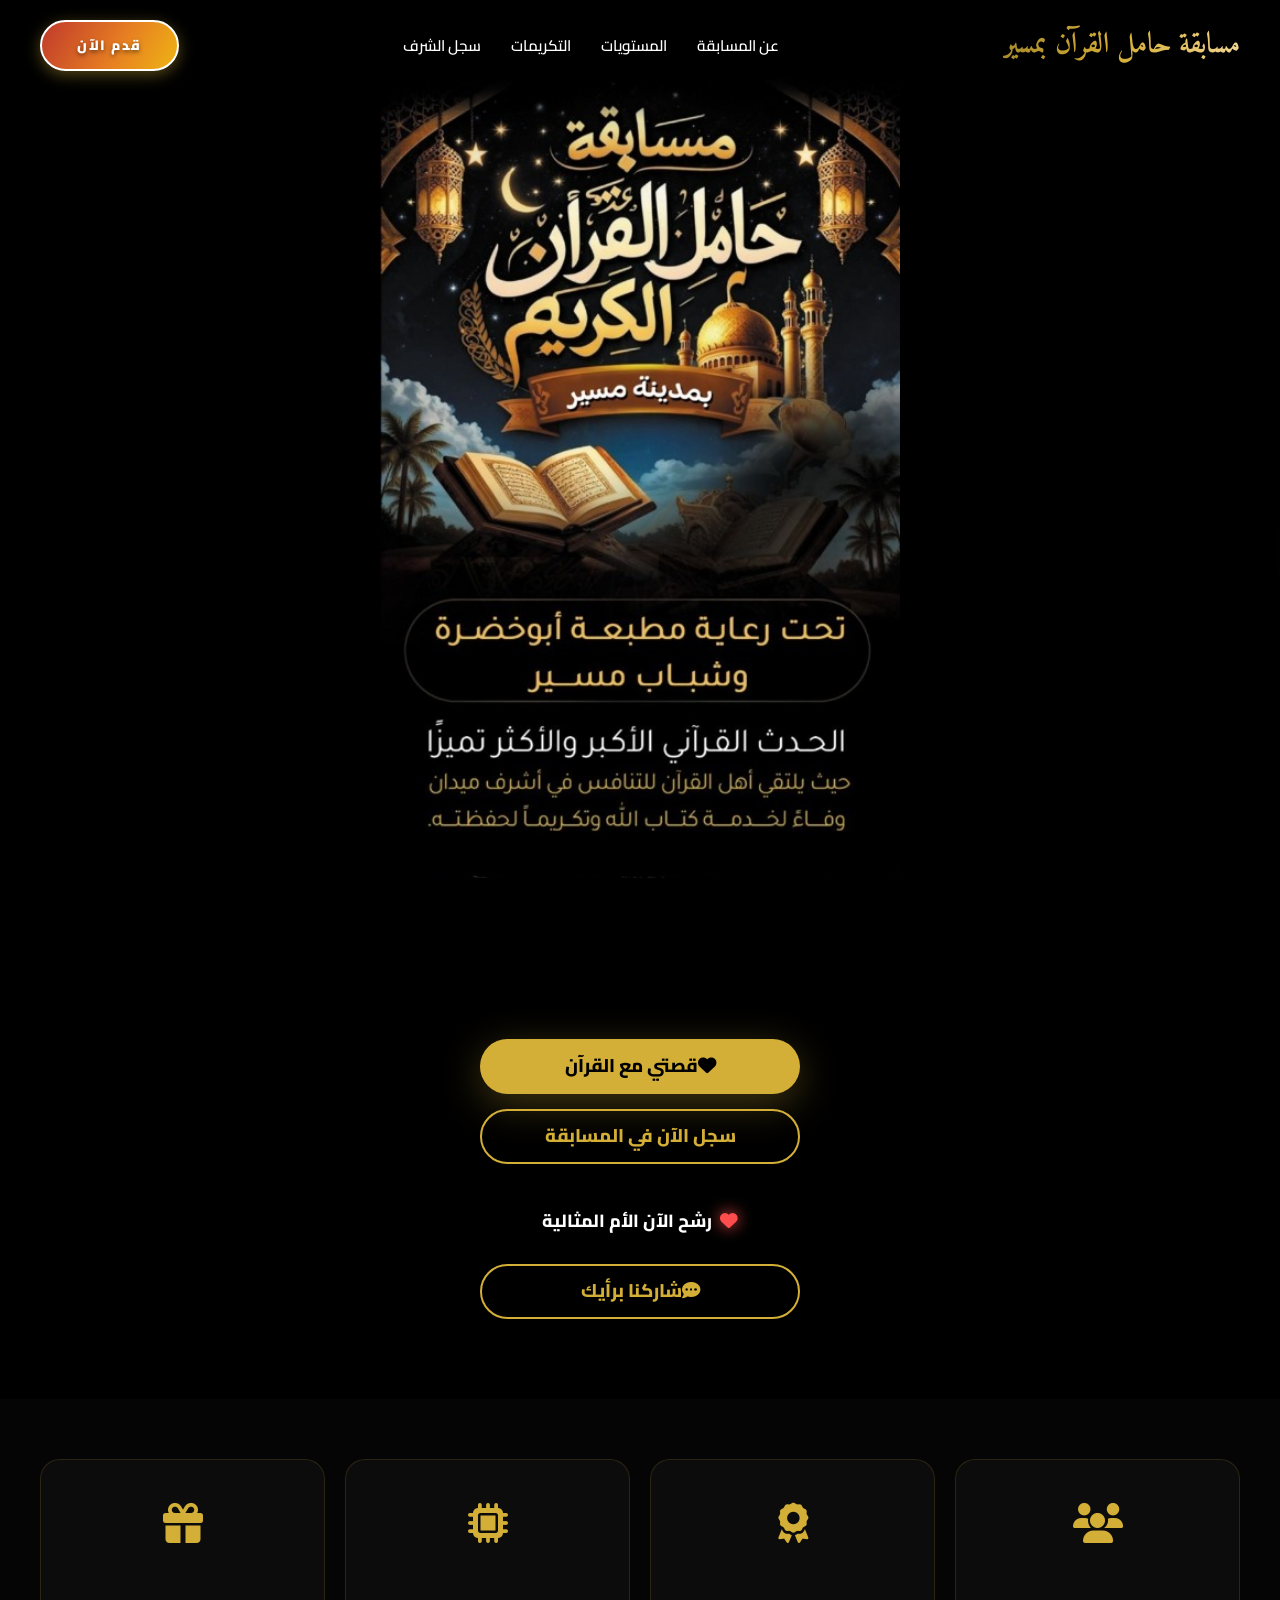
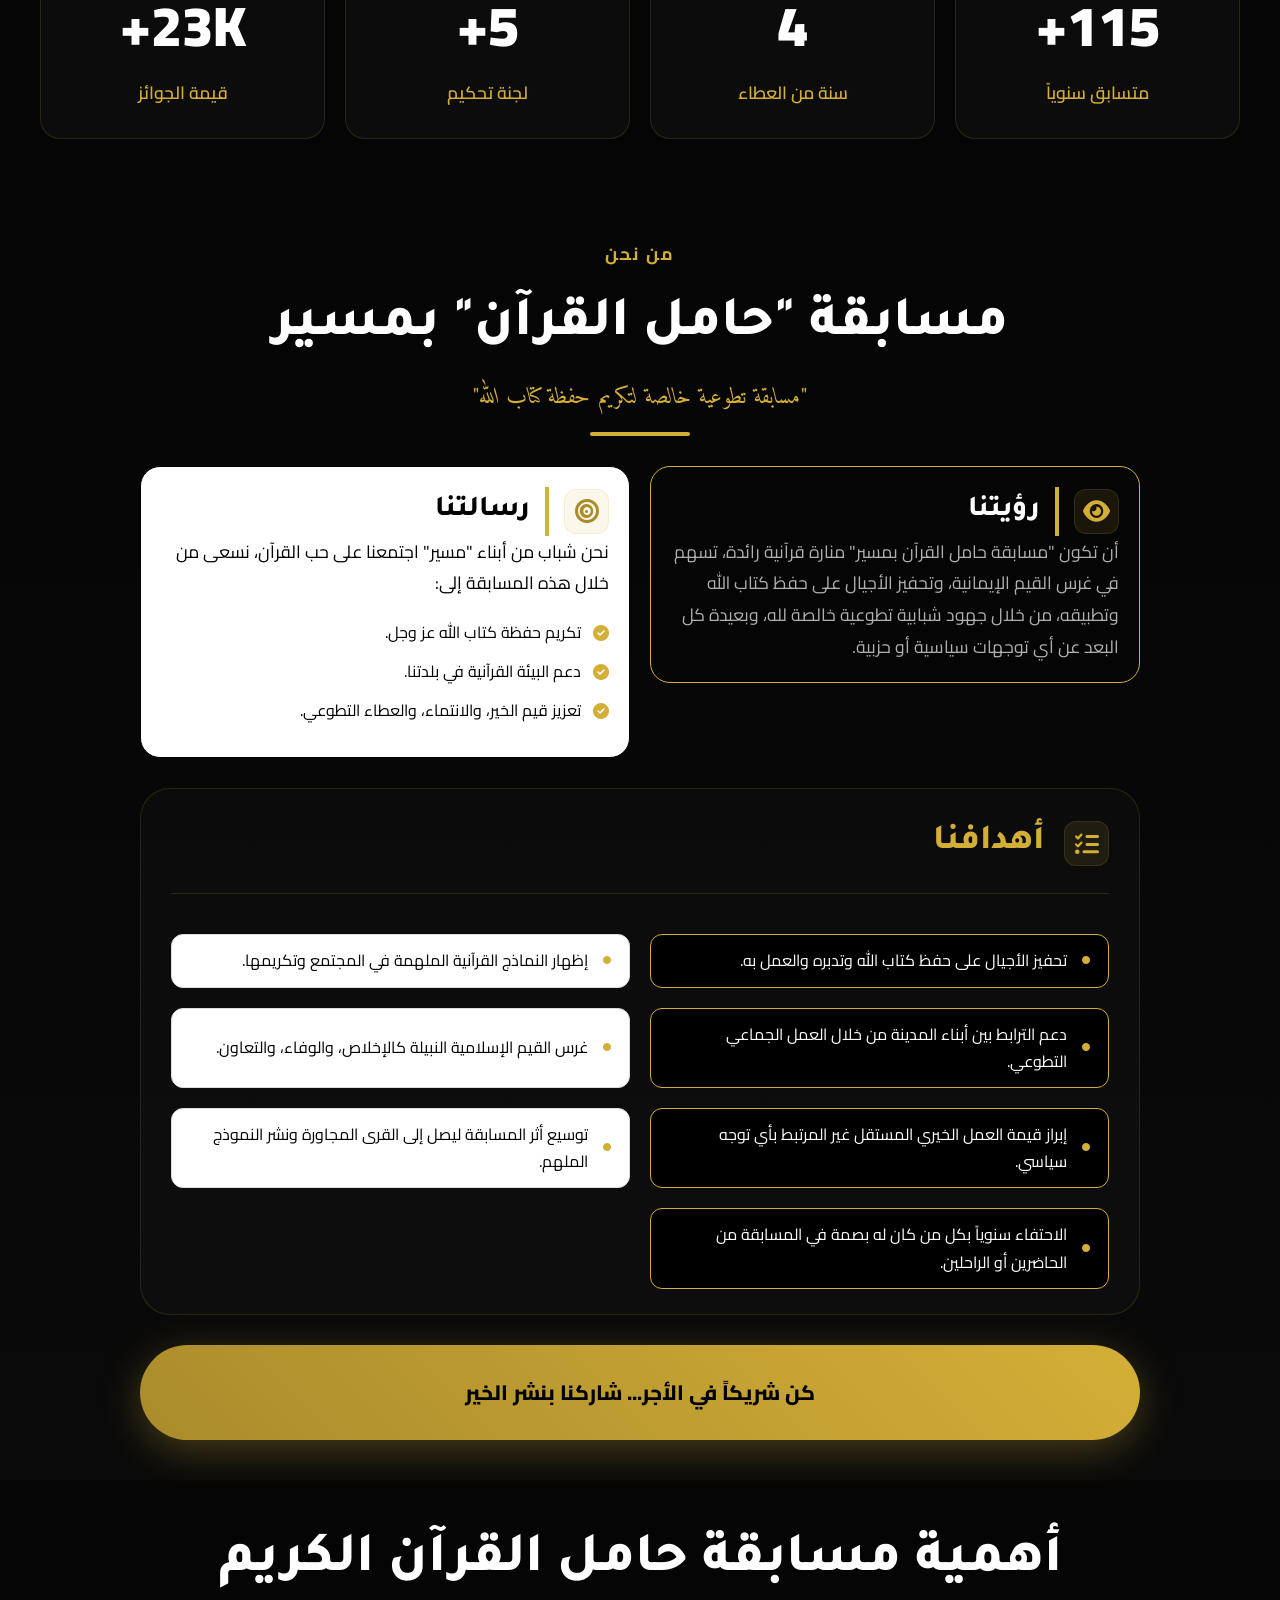
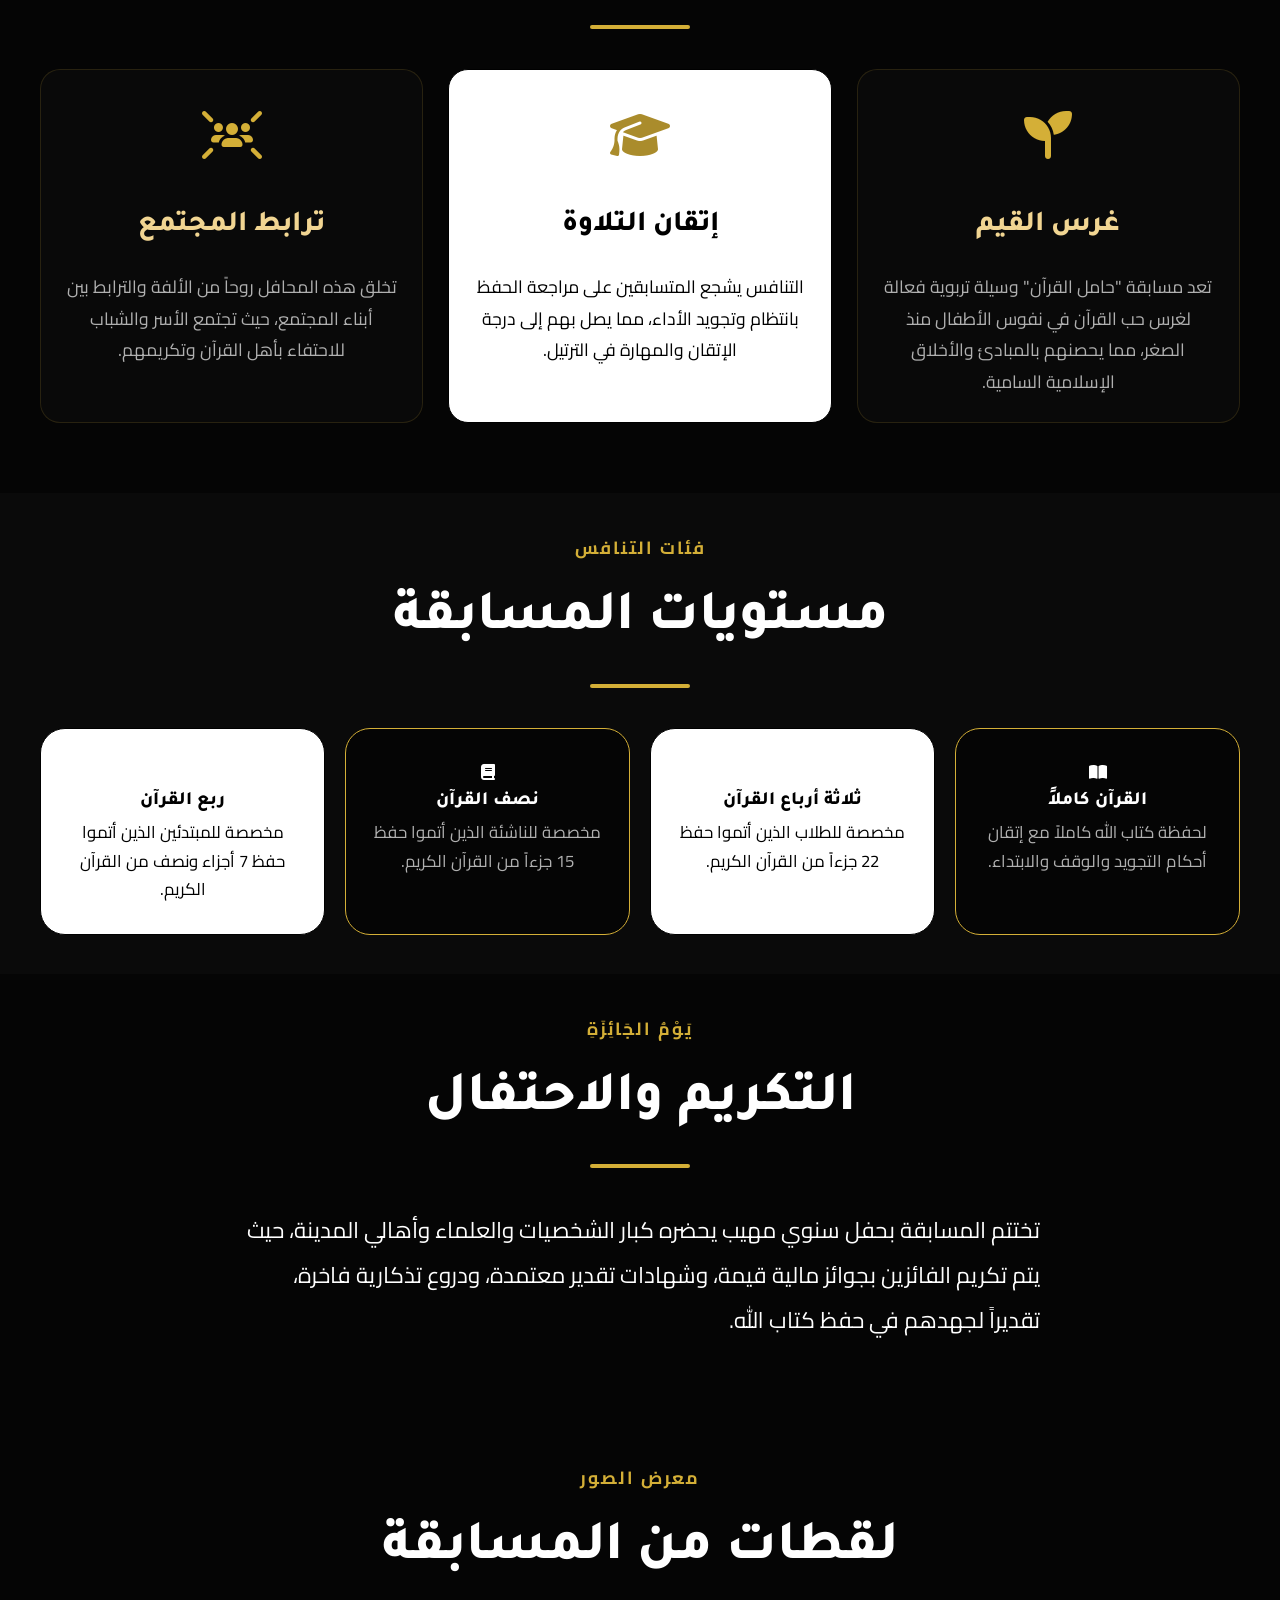
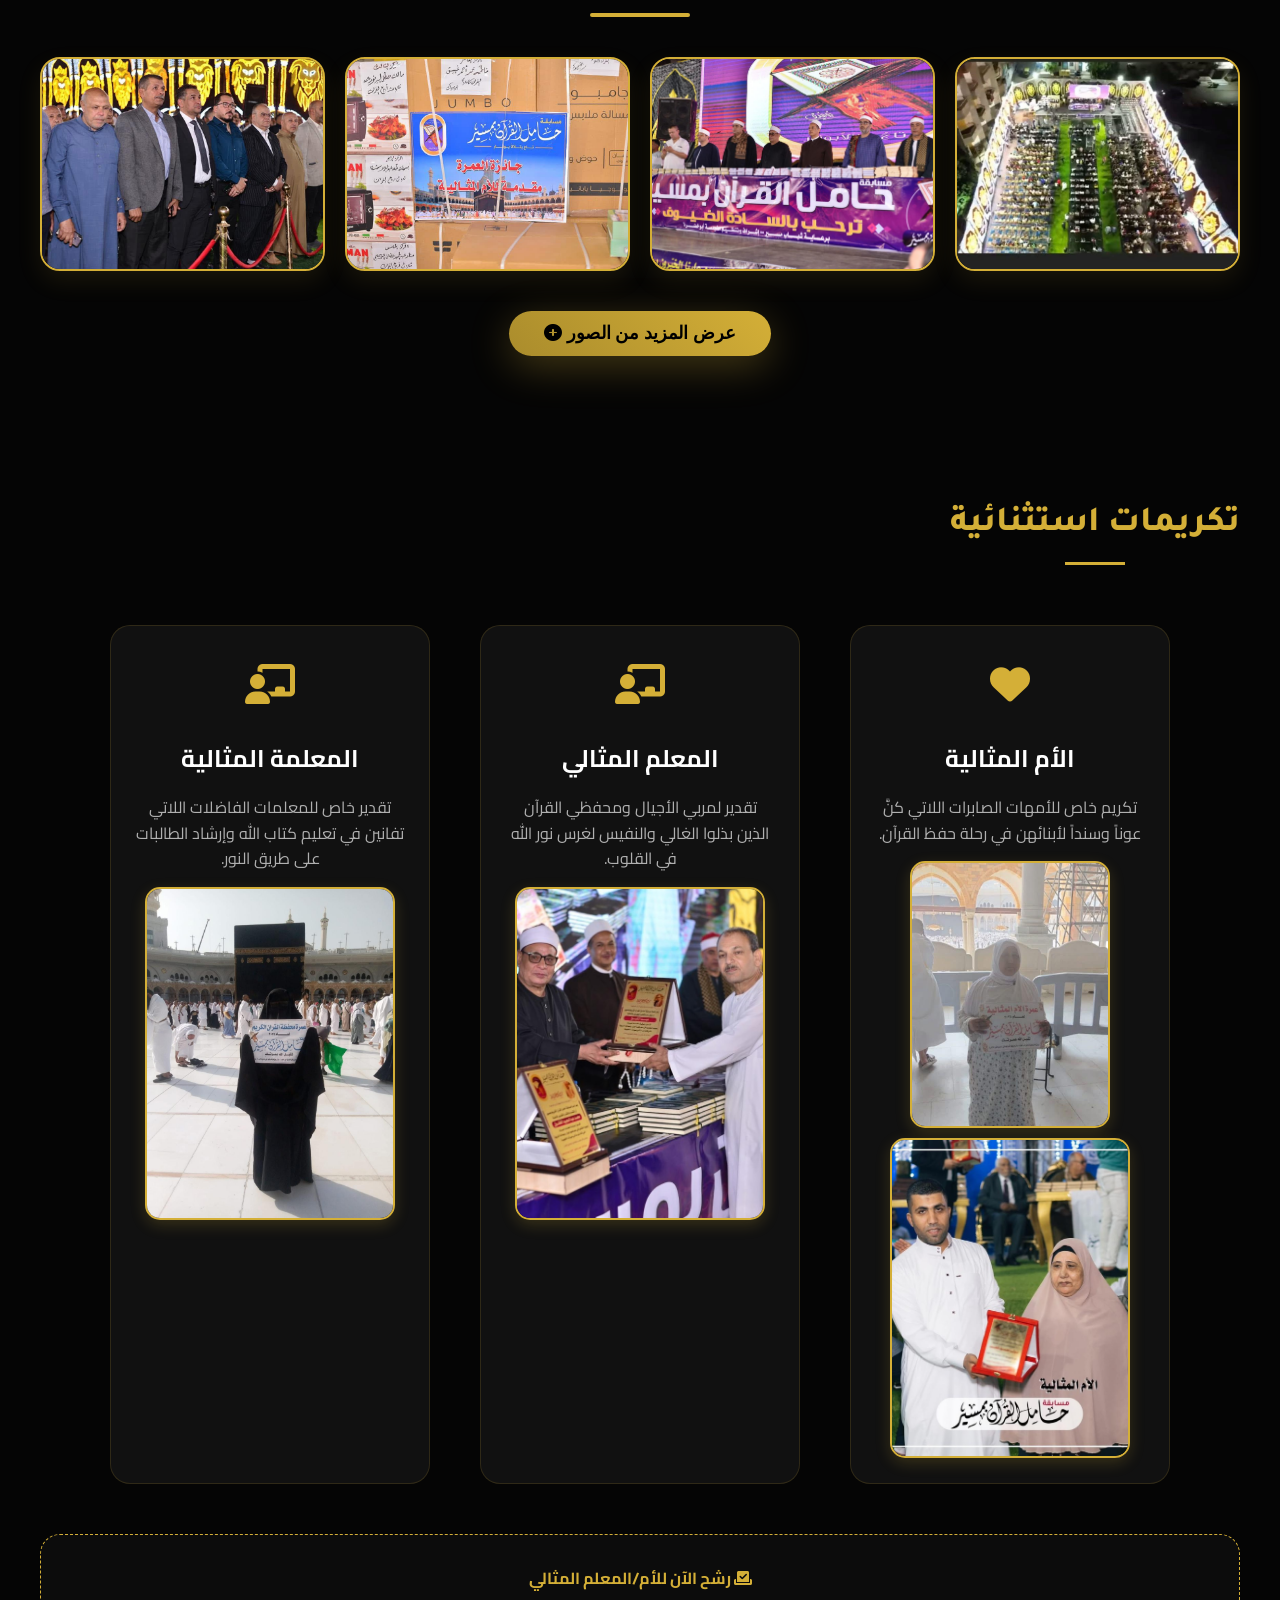
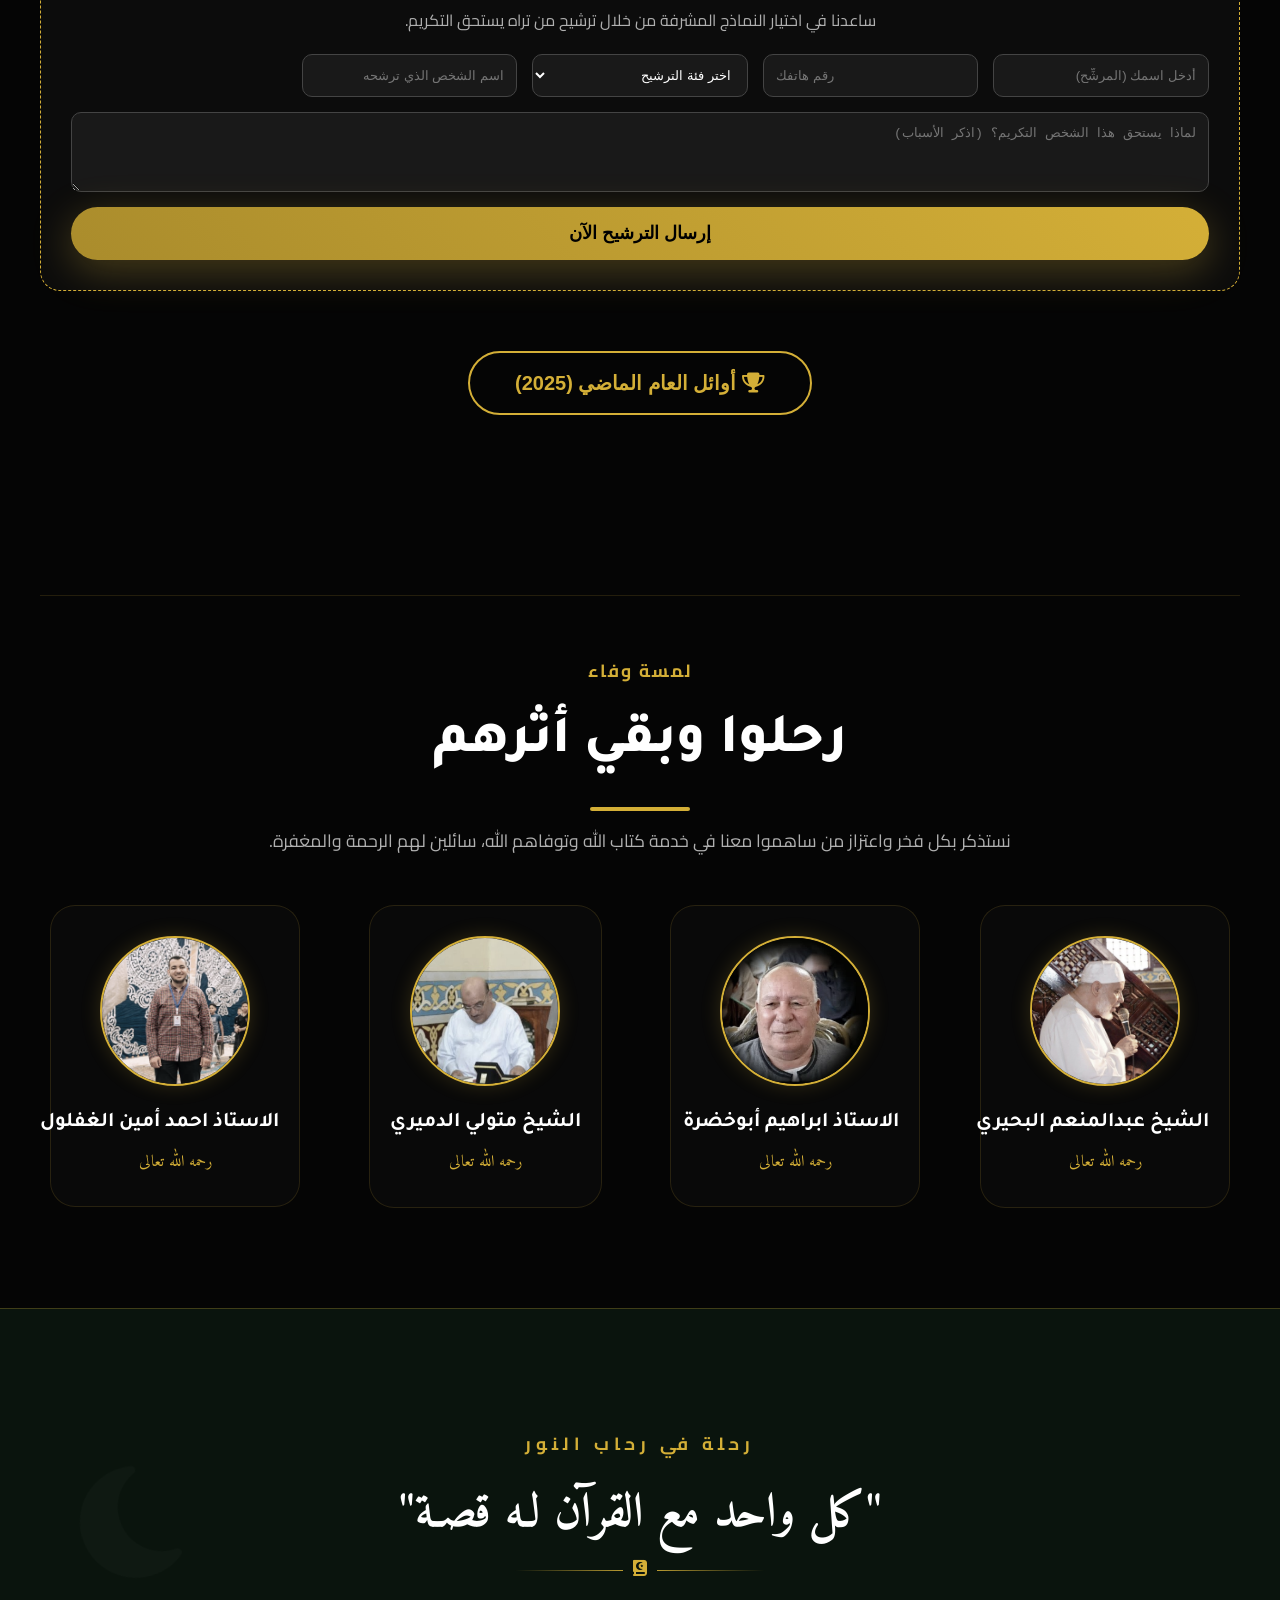
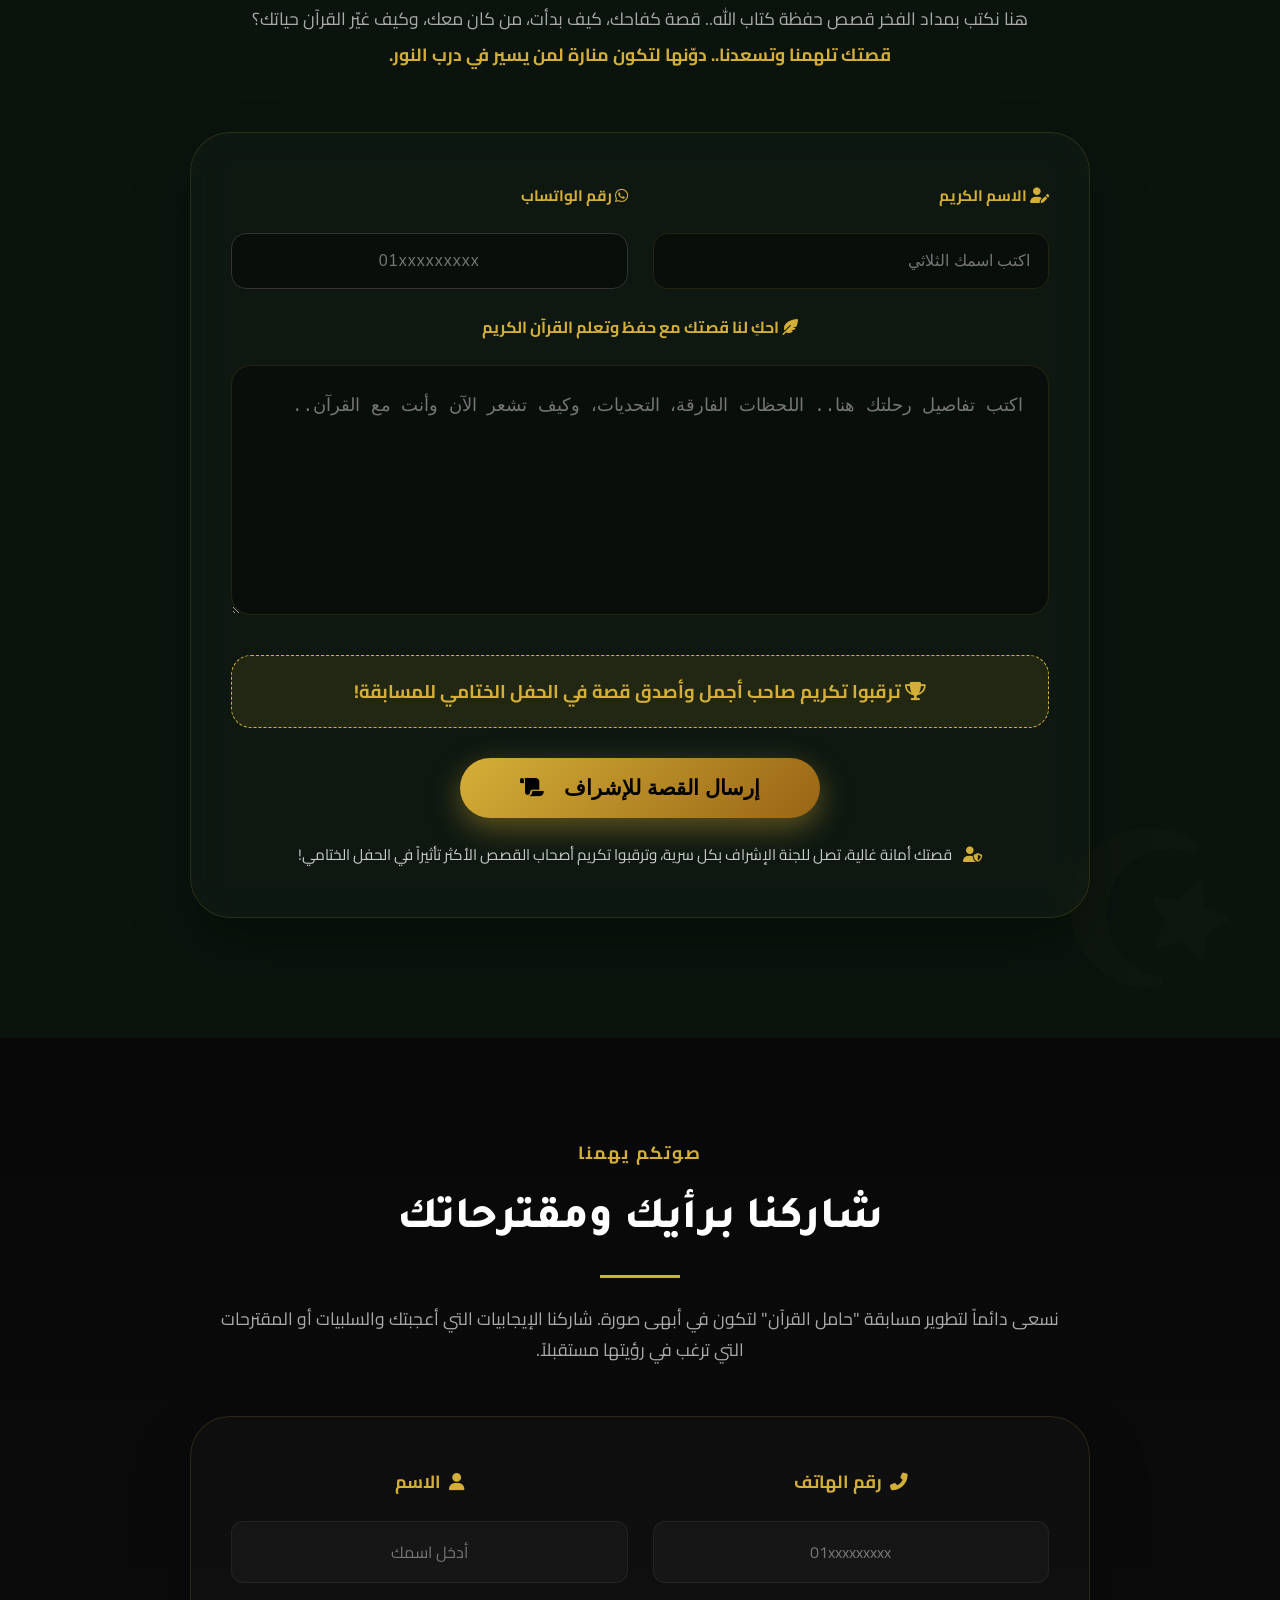
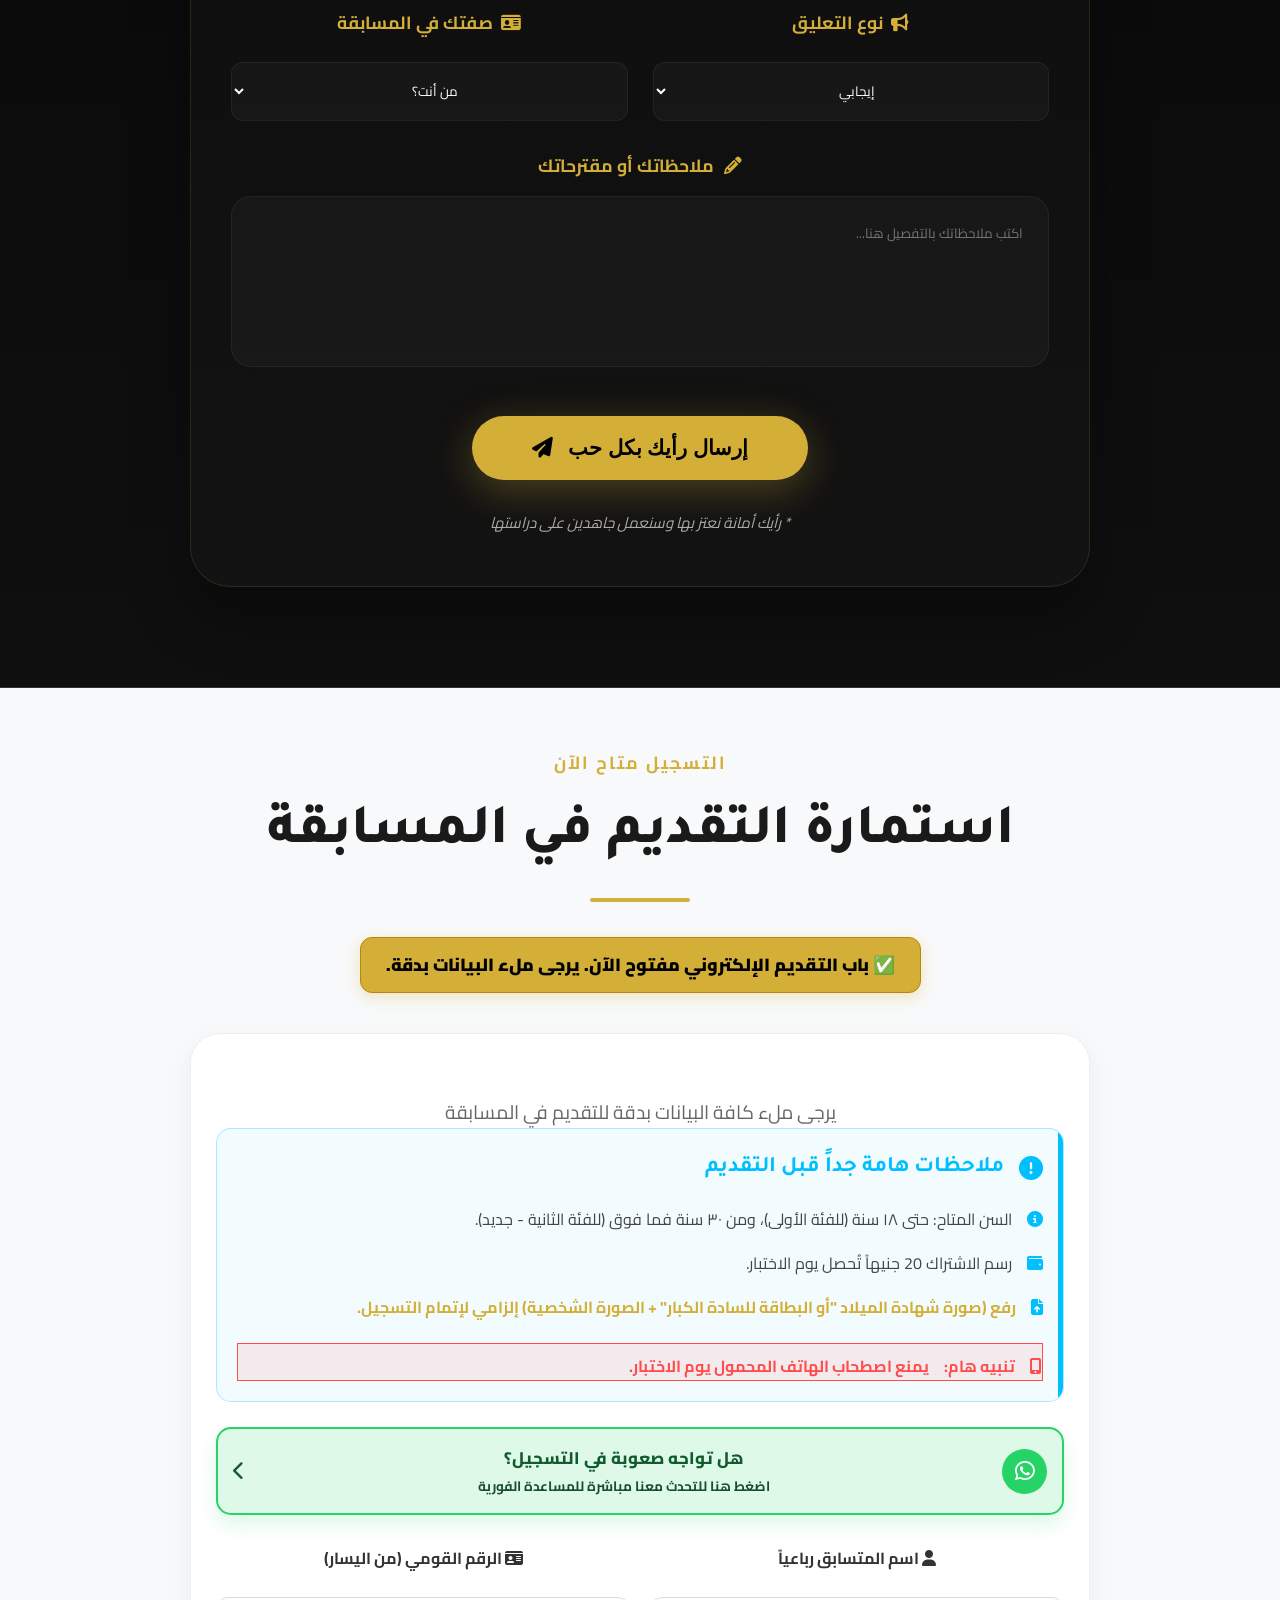
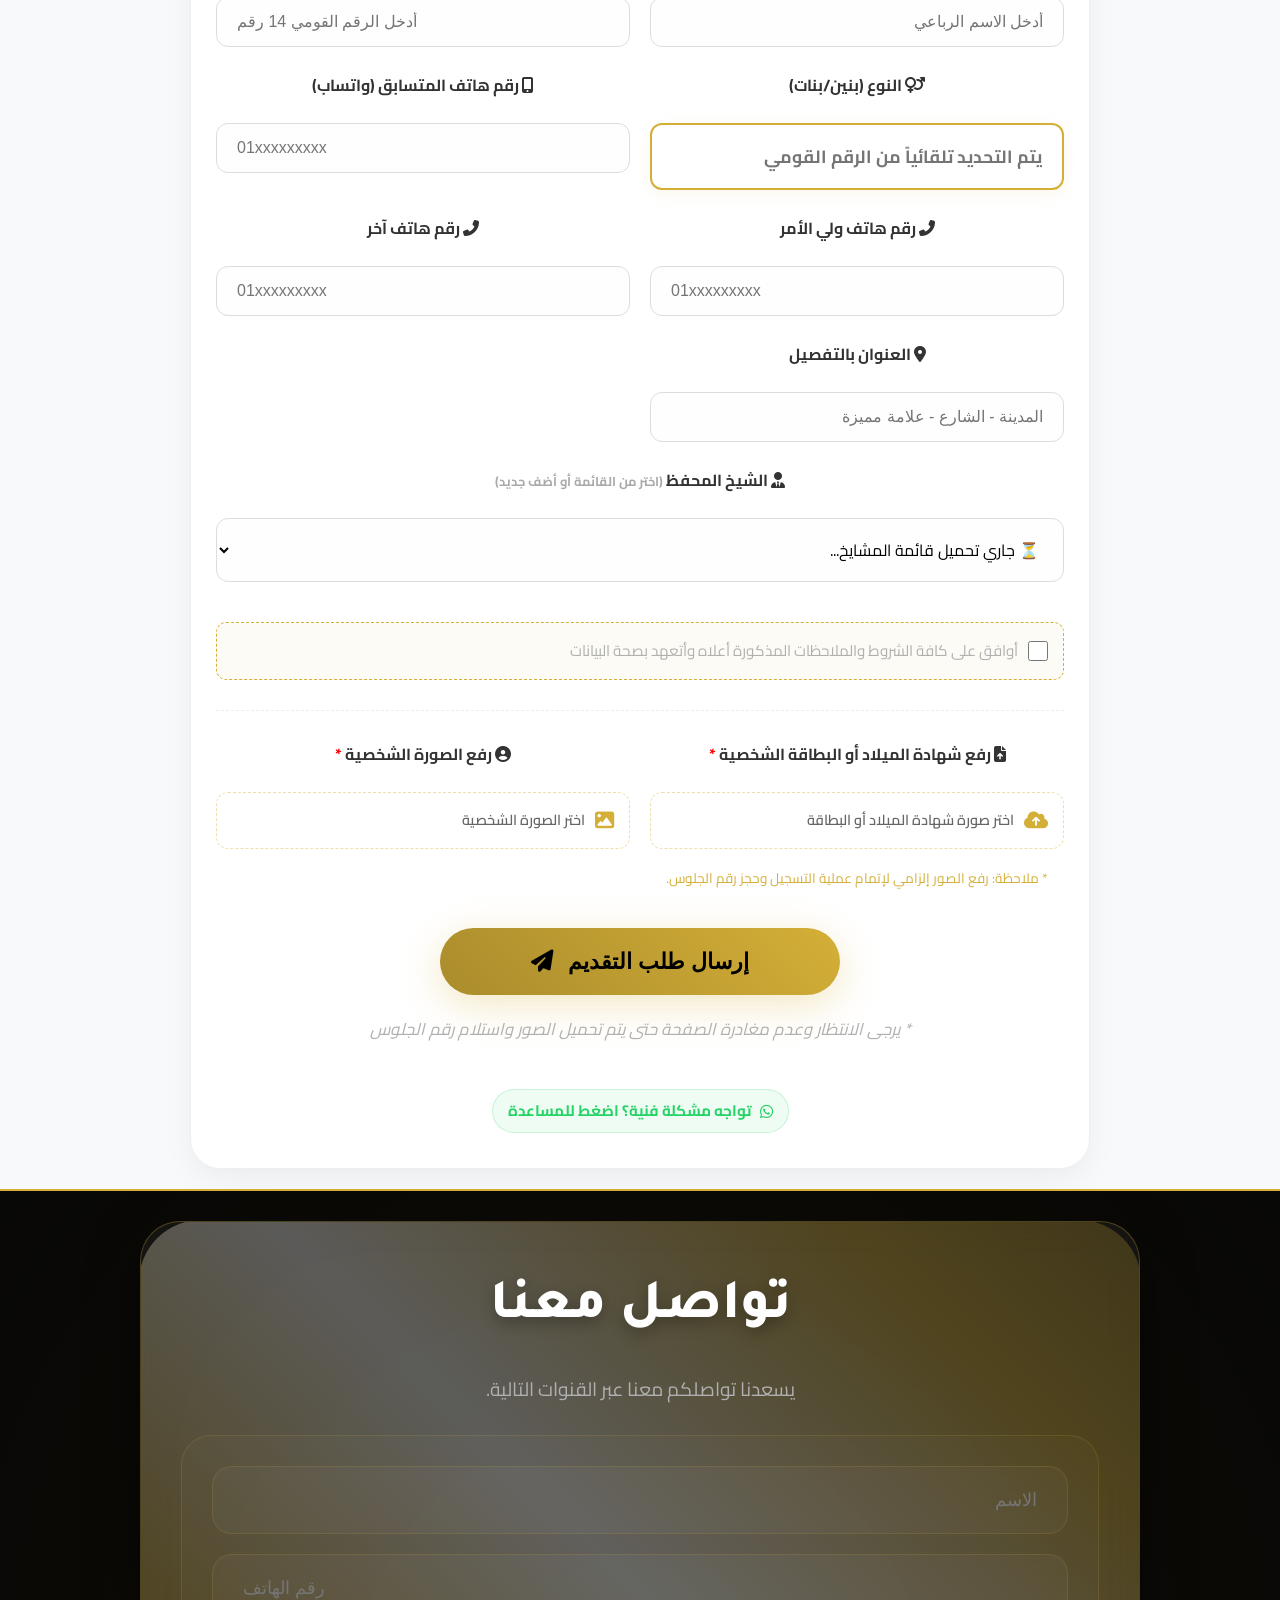
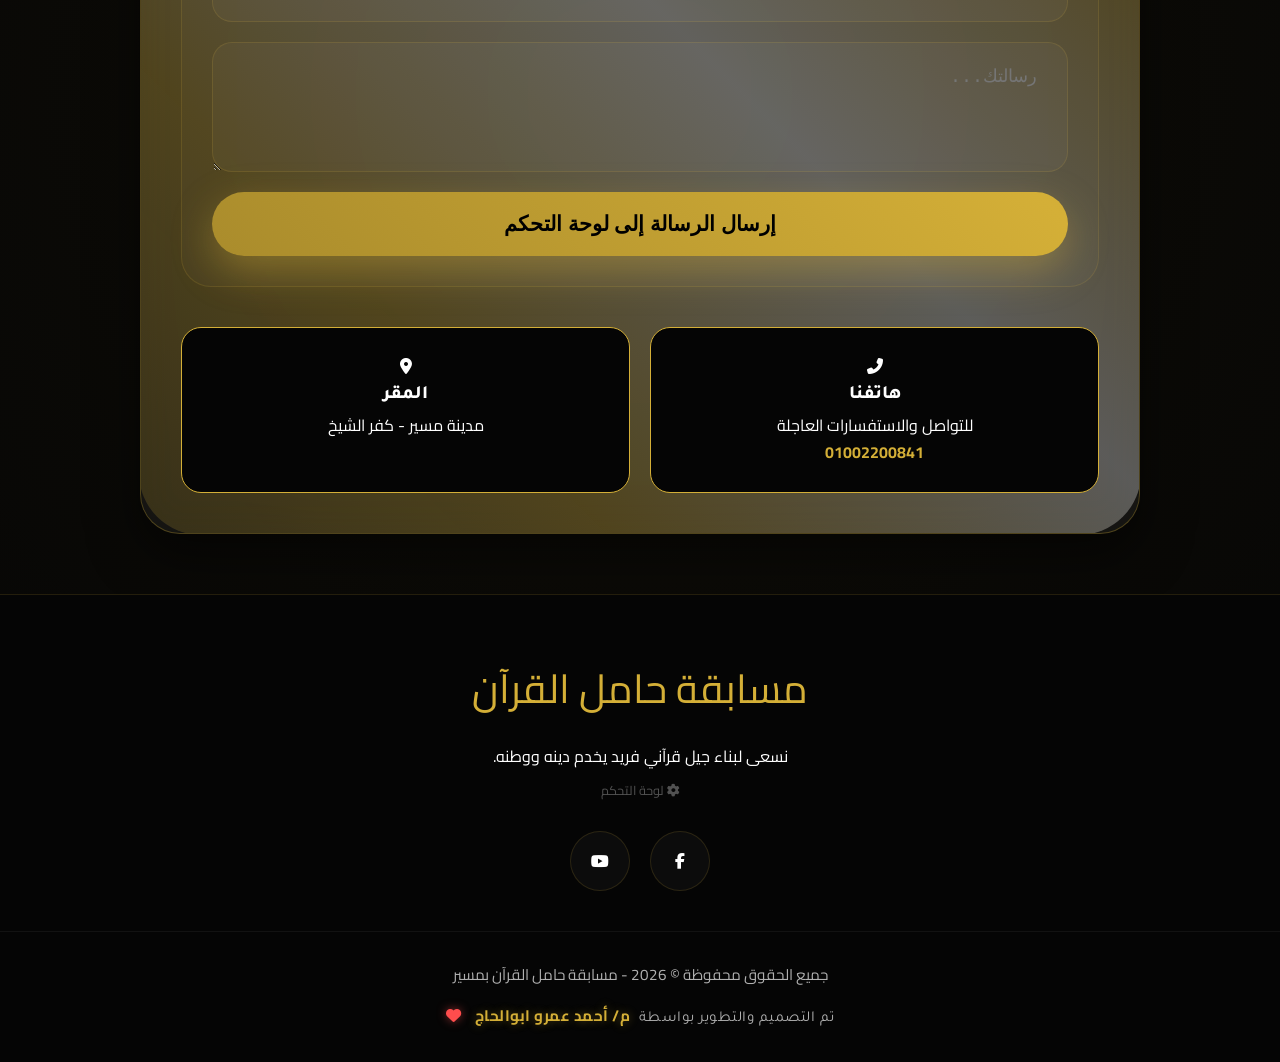
==== commit b373b44e: "Add files via upload" ====
--- a/index.html
+++ b/index.html
@@ -924,6 +924,19 @@
                         </ul>
                     </div>
 
+                    <!-- Registration Help Alert -->
+                    <div class="form-help-alert" style="margin: 20px 0 30px 0; padding: 15px; border-radius: 15px; background: rgba(37, 211, 102, 0.15); border: 2px solid #25D366; display: flex; align-items: center; gap: 15px; position: relative; overflow: hidden; box-shadow: 0 10px 20px rgba(37, 211, 102, 0.15);" data-aos="zoom-in">
+                        <div style="background: #25D366; color: #fff; width: 45px; height: 45px; border-radius: 50%; display: flex; align-items: center; justify-content: center; font-size: 1.4rem; flex-shrink: 0; animation: pulse-green 2s infinite;">
+                            <i class="fab fa-whatsapp"></i>
+                        </div>
+                        <div style="flex-grow: 1;">
+                            <h4 style="color: #125b30; margin: 0 0 3px 0; font-size: 1.05rem; font-weight: 800;">هل تواجه صعوبة في التسجيل؟</h4>
+                            <p style="color: #1a4d2e; margin: 0; font-size: 0.85rem; opacity: 1; font-weight: bold;">اضغط هنا للتحدث معنا مباشرة للمساعدة الفورية</p>
+                        </div>
+                        <a href="https://wa.me/201001352771" target="_blank" style="position: absolute; top: 0; left: 0; width: 100%; height: 100%; text-decoration: none; z-index: 10;"></a>
+                        <i class="fas fa-chevron-left" style="color: #125b30; font-size: 1.2rem;"></i>
+                    </div>
+
                     <form id="registrationForm" class="apply-form">
                         <div class="form-grid">
                             <div class="input-group">
@@ -1123,6 +1136,12 @@
                                 <div class="loader" id="loader" style="display: none;"></div>
                             </button>
                             <p class="form-note">* يرجى الانتظار وعدم مغادرة الصفحة حتى يتم تحميل الصور واستلام رقم الجلوس</p>
+                            
+                            <div style="margin-top: 25px; text-align: center; border-top: 1px solid rgba(255,255,255,0.05); padding-top: 20px;">
+                                <a href="https://wa.me/201001352771" target="_blank" style="color: #25D366; text-decoration: none; font-size: 0.95rem; font-weight: bold; display: inline-flex; align-items: center; gap: 8px; background: rgba(37, 211, 102, 0.08); padding: 8px 15px; border-radius: 50px; border: 1px solid rgba(37, 211, 102, 0.2);">
+                                    <i class="fab fa-whatsapp"></i> تواجه مشكلة فنية؟ اضغط للمساعدة
+                                </a>
+                            </div>
                         </div>
                     </form>
                 </div>
@@ -1143,20 +1162,21 @@
                     <input type="text" name="name" id="contactName" placeholder="الاسم" required>
                     <input type="tel" name="phone" id="contactPhone" placeholder="رقم الهاتف" required>
                     <textarea name="message" id="contactMessage" placeholder="رسالتك..." rows="4" required></textarea>
-                    <button type="submit" class="btn btn-primary w-full shadow-gold">إرسال الرسالة</button>
+                    <div id="contactStatus" style="display: none; padding: 10px; border-radius: 8px; margin-bottom: 10px; font-size: 0.9rem;"></div>
+                    <button type="submit" id="contactSubmitBtn" class="btn btn-primary w-full shadow-gold">إرسال الرسالة إلى لوحة التحكم</button>
                 </form>
 
                 <div class="contact-details-grid">
                     <div class="detail-card">
-                        <i class="fab fa-whatsapp"></i>
-                        <h3>واتساب</h3>
-                        <p>تواصل سريع للاستفسارات</p>
-                        <a href="https://wa.me/201002200841">اضغط هنا</a>
+                        <i class="fas fa-phone-alt"></i>
+                        <h3>هاتفنا</h3>
+                        <p>للتواصل والاستفسارات العاجلة</p>
+                        <a href="tel:01002200841">01002200841</a>
                     </div>
                     <div class="detail-card">
                         <i class="fas fa-map-marker-alt"></i>
                         <h3>المقر</h3>
-                        <p>مدينة مسير - المحافظة</p>
+                        <p>مدينة مسير - كفر الشيخ</p>
                     </div>
                 </div>
             </div>
@@ -1177,7 +1197,6 @@
                 <div class="social-links-circle">
                     <a href="https://www.facebook.com/share/1CBZekgahU/?mibextid=wwXIfr" target="_blank"><i class="fab fa-facebook-f"></i></a>
                     <a href="#"><i class="fab fa-youtube"></i></a>
-                    <a href="#"><i class="fab fa-whatsapp"></i></a>
                 </div>
             </div>
         </div>
@@ -1257,7 +1276,7 @@
                 <div id="seatInfoTextWrapper">
                     <p>عزيزي المتسابق: <strong id="displayStudentName"></strong></p>
                     <p>لقد تم تخصيص رقم جلوس خاص بك:</p>
-                    <div class="seat-number-display" id="displaySeatNumber">0000</div>
+                    <div class="seat-number-display" id="displaySeatNumber" style="font-size: 3rem; padding: 10px; margin: 10px 0;">0000</div>
                     <p style="font-size: 1.5rem; color: #fff; margin-bottom: 20px;">
                         رقم اللجنة: <strong id="displayCommittee"
                             style="color: #d4af37; background: rgba(212, 175, 55, 0.1); padding: 5px 15px; border-radius: 10px; border: 1px solid #d4af37;">-</strong>
@@ -1269,8 +1288,8 @@
                 </div>
 
                 <div id="studentQRCodeContainer"
-                    style="margin-top: 25px; background: #fff; padding: 15px; border-radius: 15px; display: none; box-shadow: 0 0 20px rgba(212, 175, 55, 0.2); border: 2px solid var(--primary-gold); width: fit-content; margin-inline: auto;">
-                    <img id="studentQRCode" src="" alt="QR Code" style="width: 180px; height: 180px; display: block;">
+                    style="margin-top: 10px; background: #fff; padding: 10px; border-radius: 15px; display: none; box-shadow: 0 0 20px rgba(212, 175, 55, 0.2); border: 2px solid var(--primary-gold); width: fit-content; margin-inline: auto;">
+                    <img id="studentQRCode" src="" alt="QR Code" style="width: 120px; height: 120px; display: block;">
                 </div>
                 <div id="qrMessage"
                     style="display: none; font-size: 1.05rem; color: #d4af37; margin-top: 20px; line-height: 1.6; padding: 15px; font-weight: bold; background: rgba(212, 175, 55, 0.1); border-radius: 12px; border: 1px dashed #d4af37; margin-bottom: 20px;">
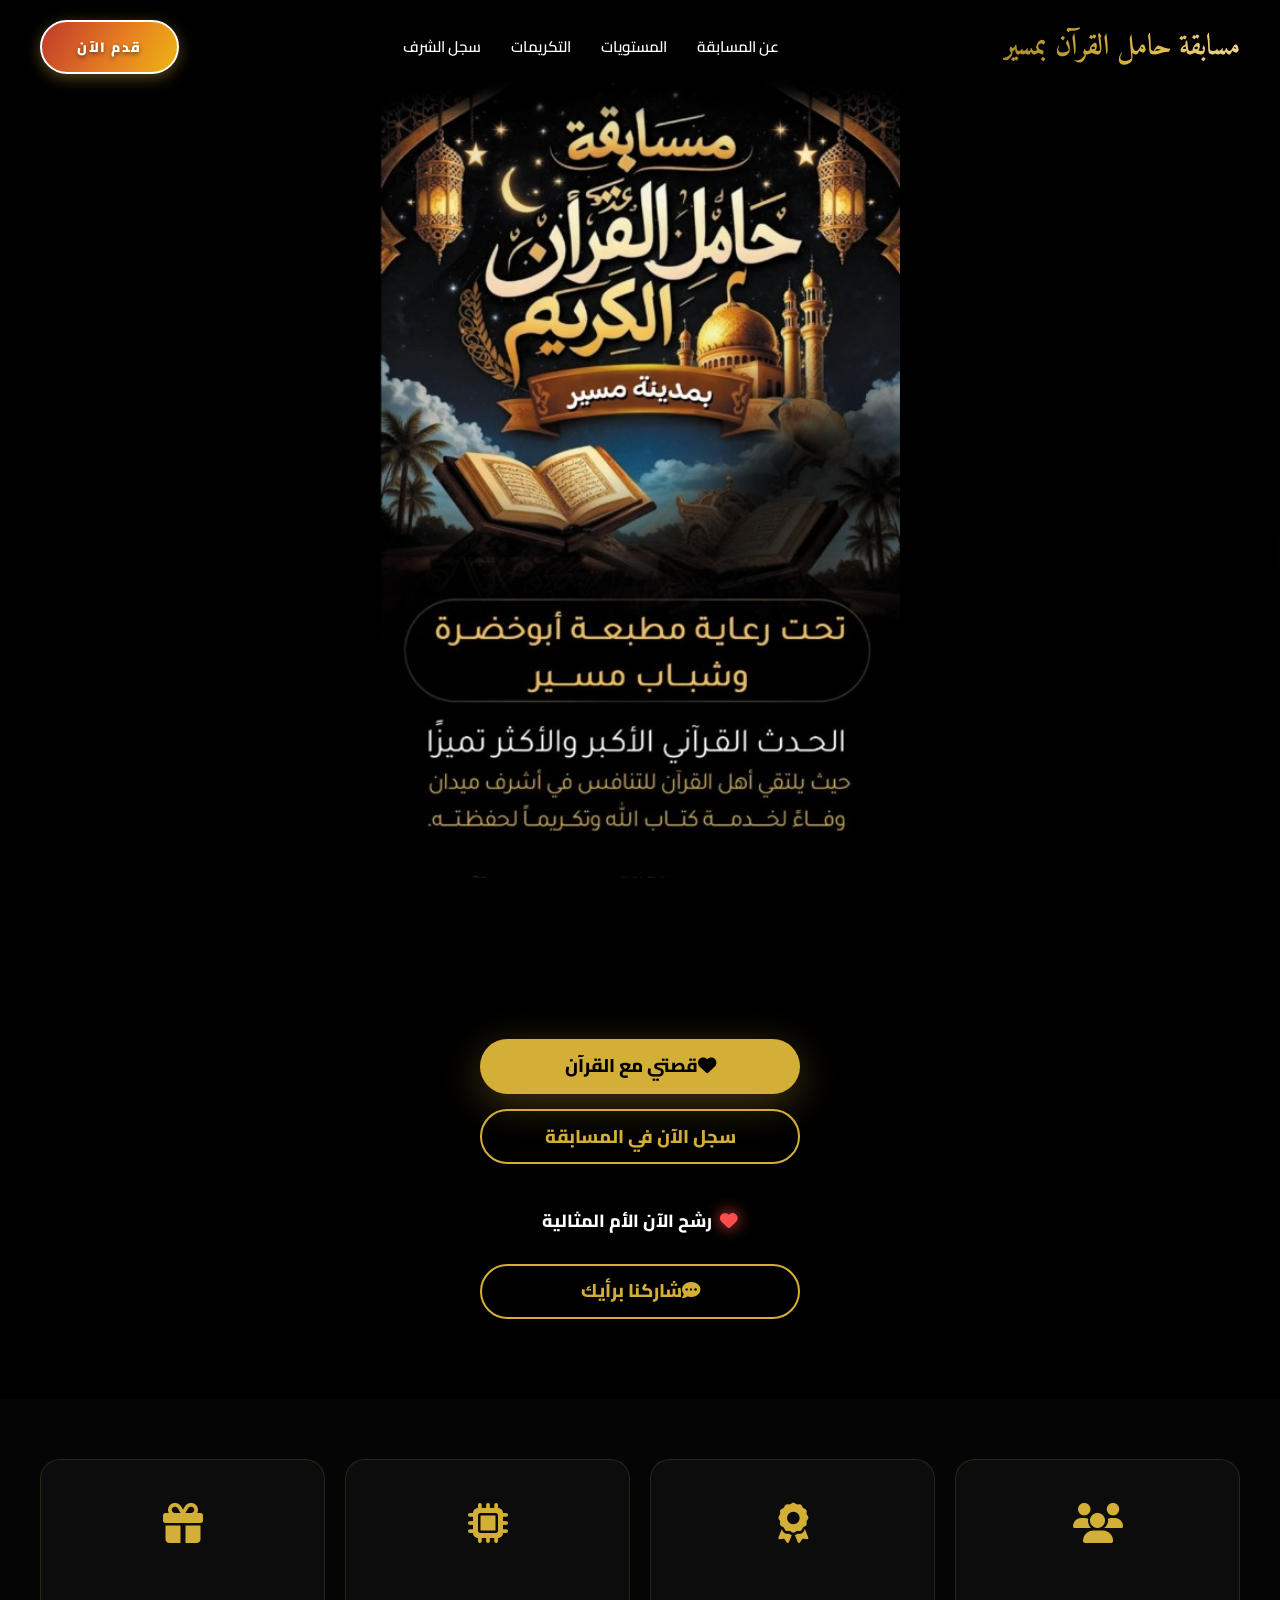
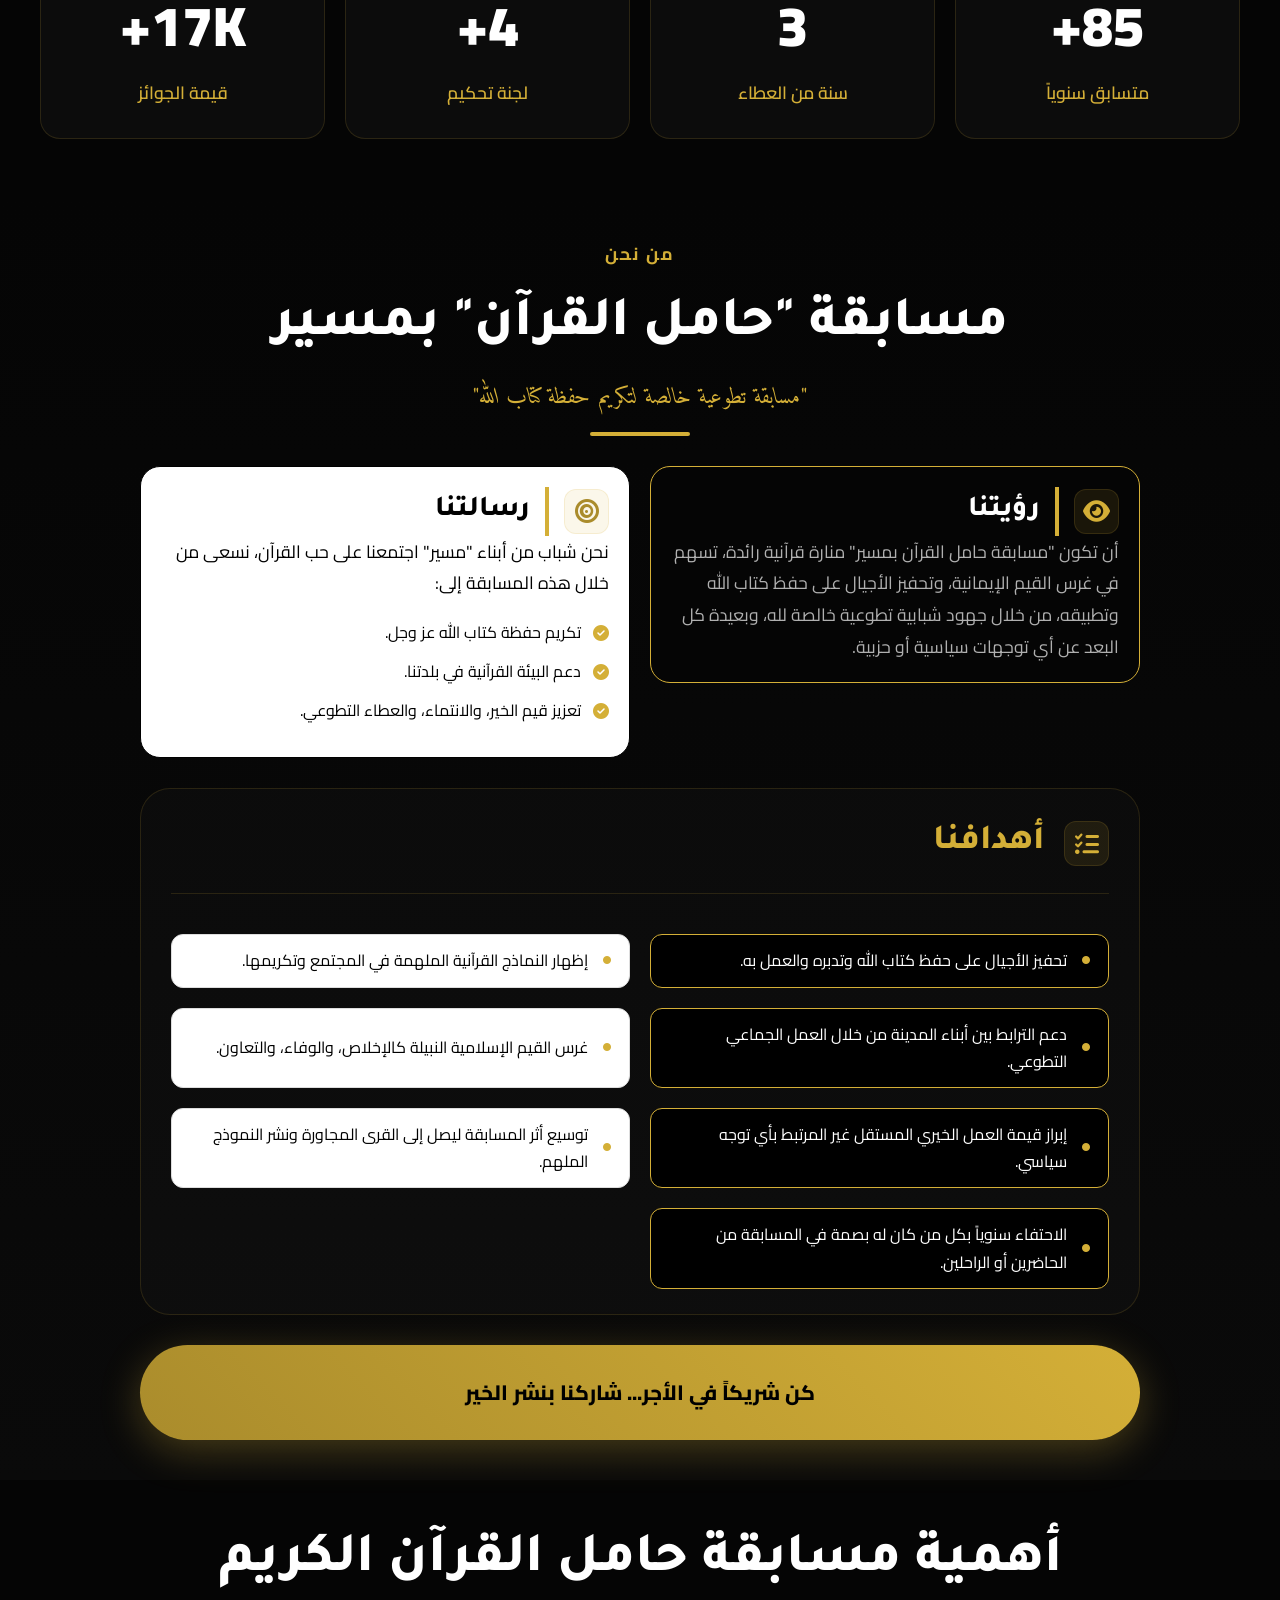
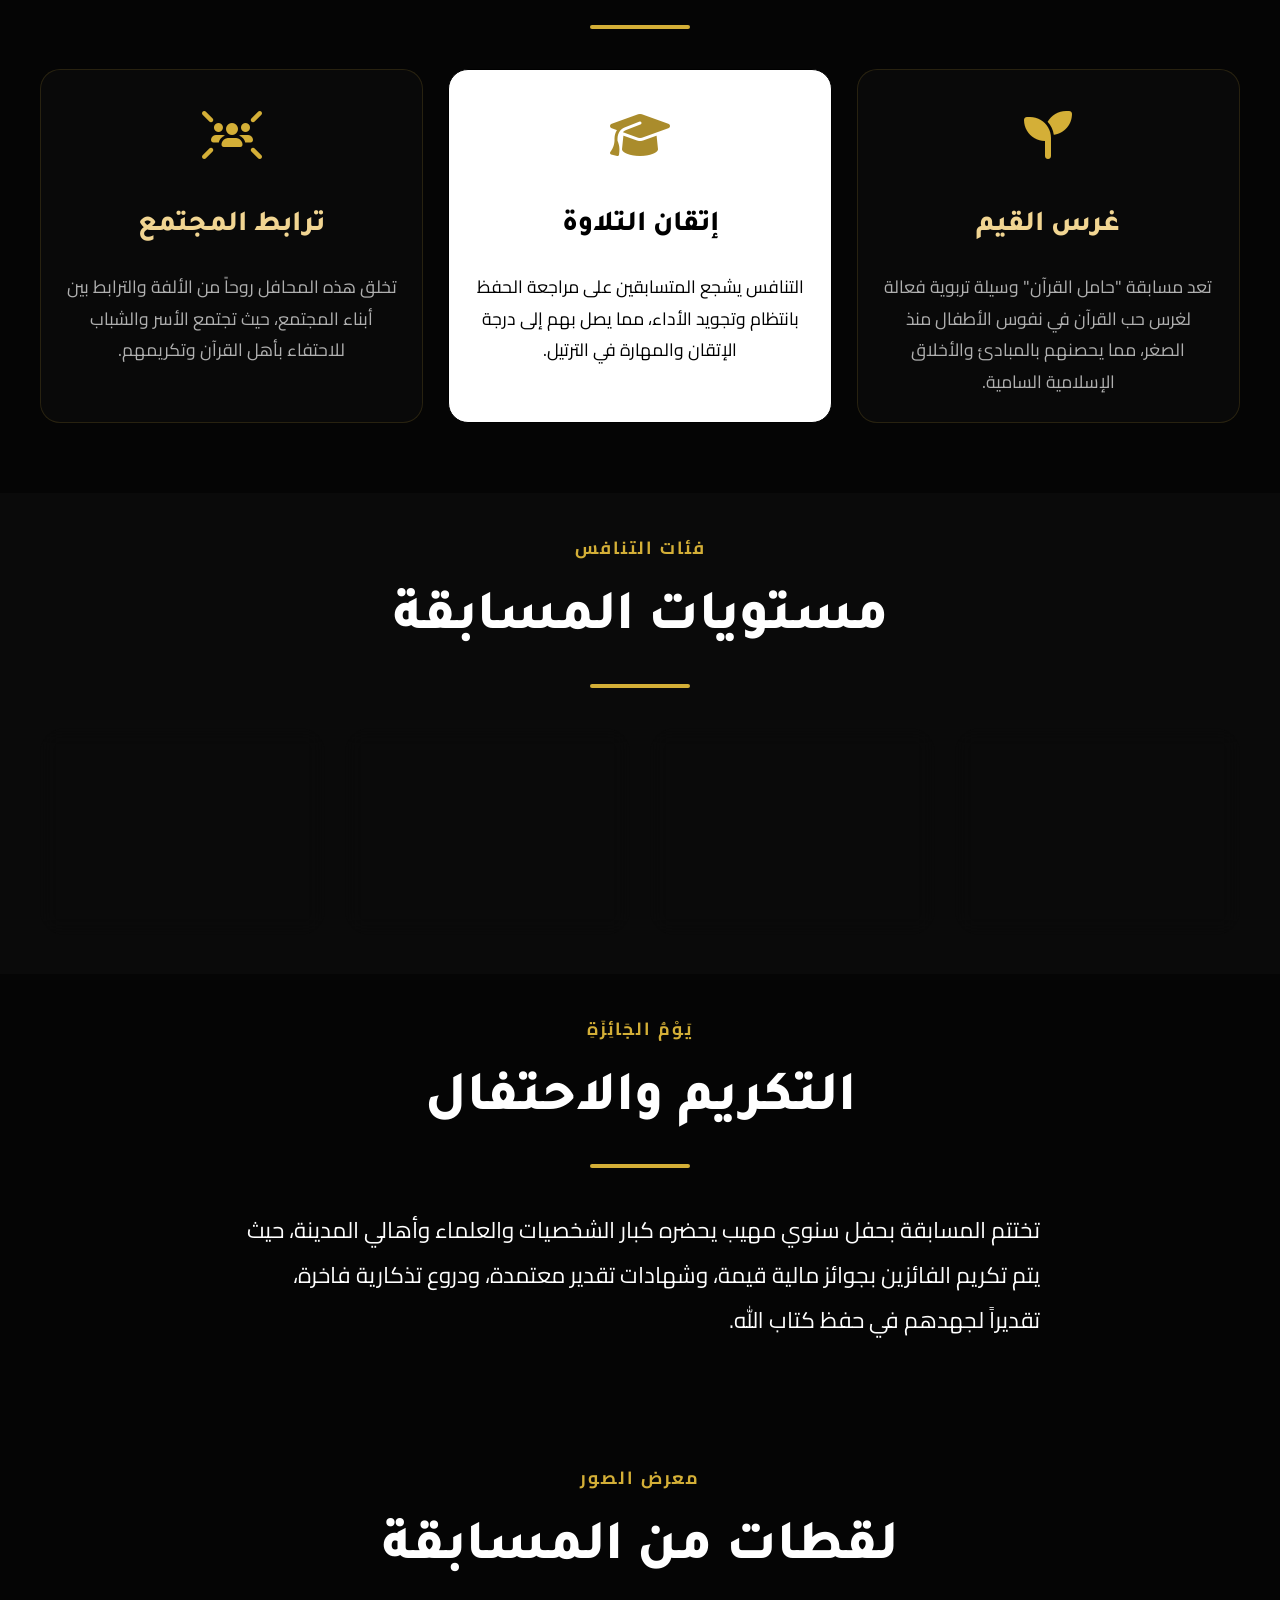
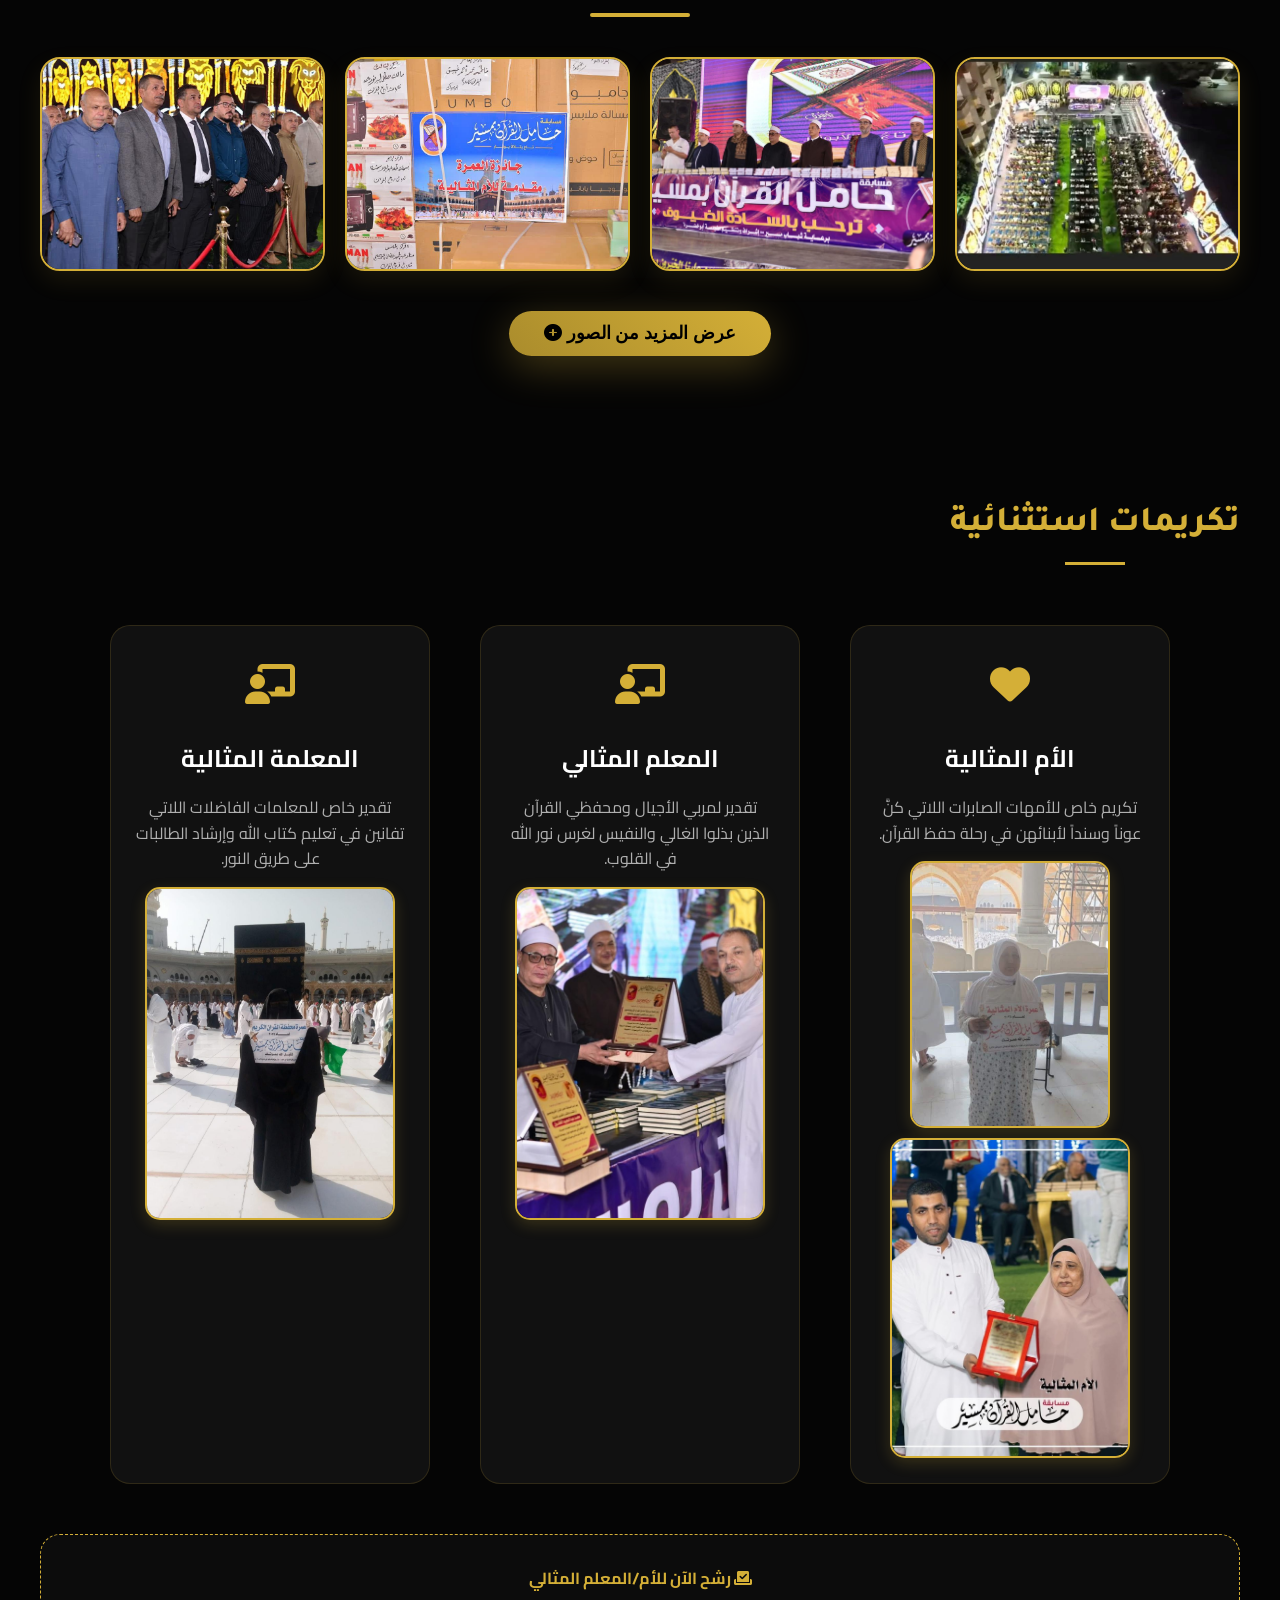
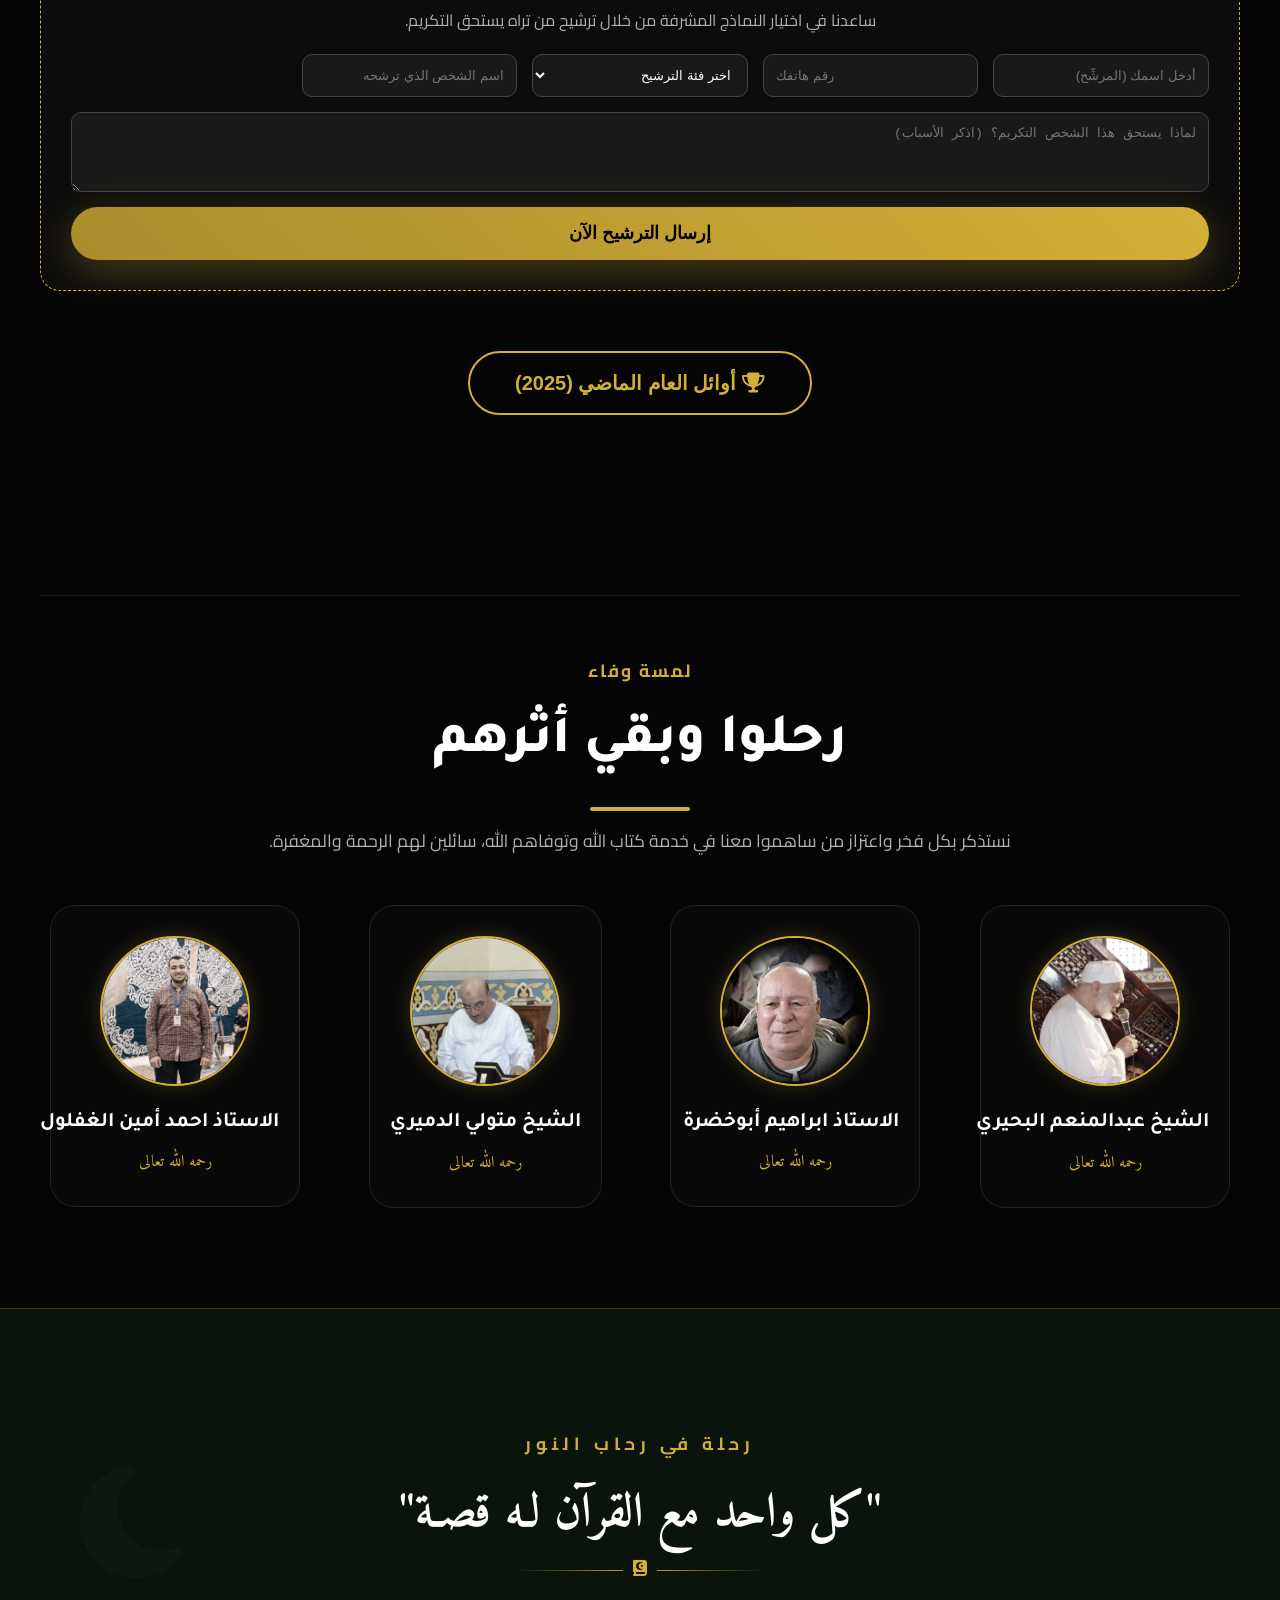
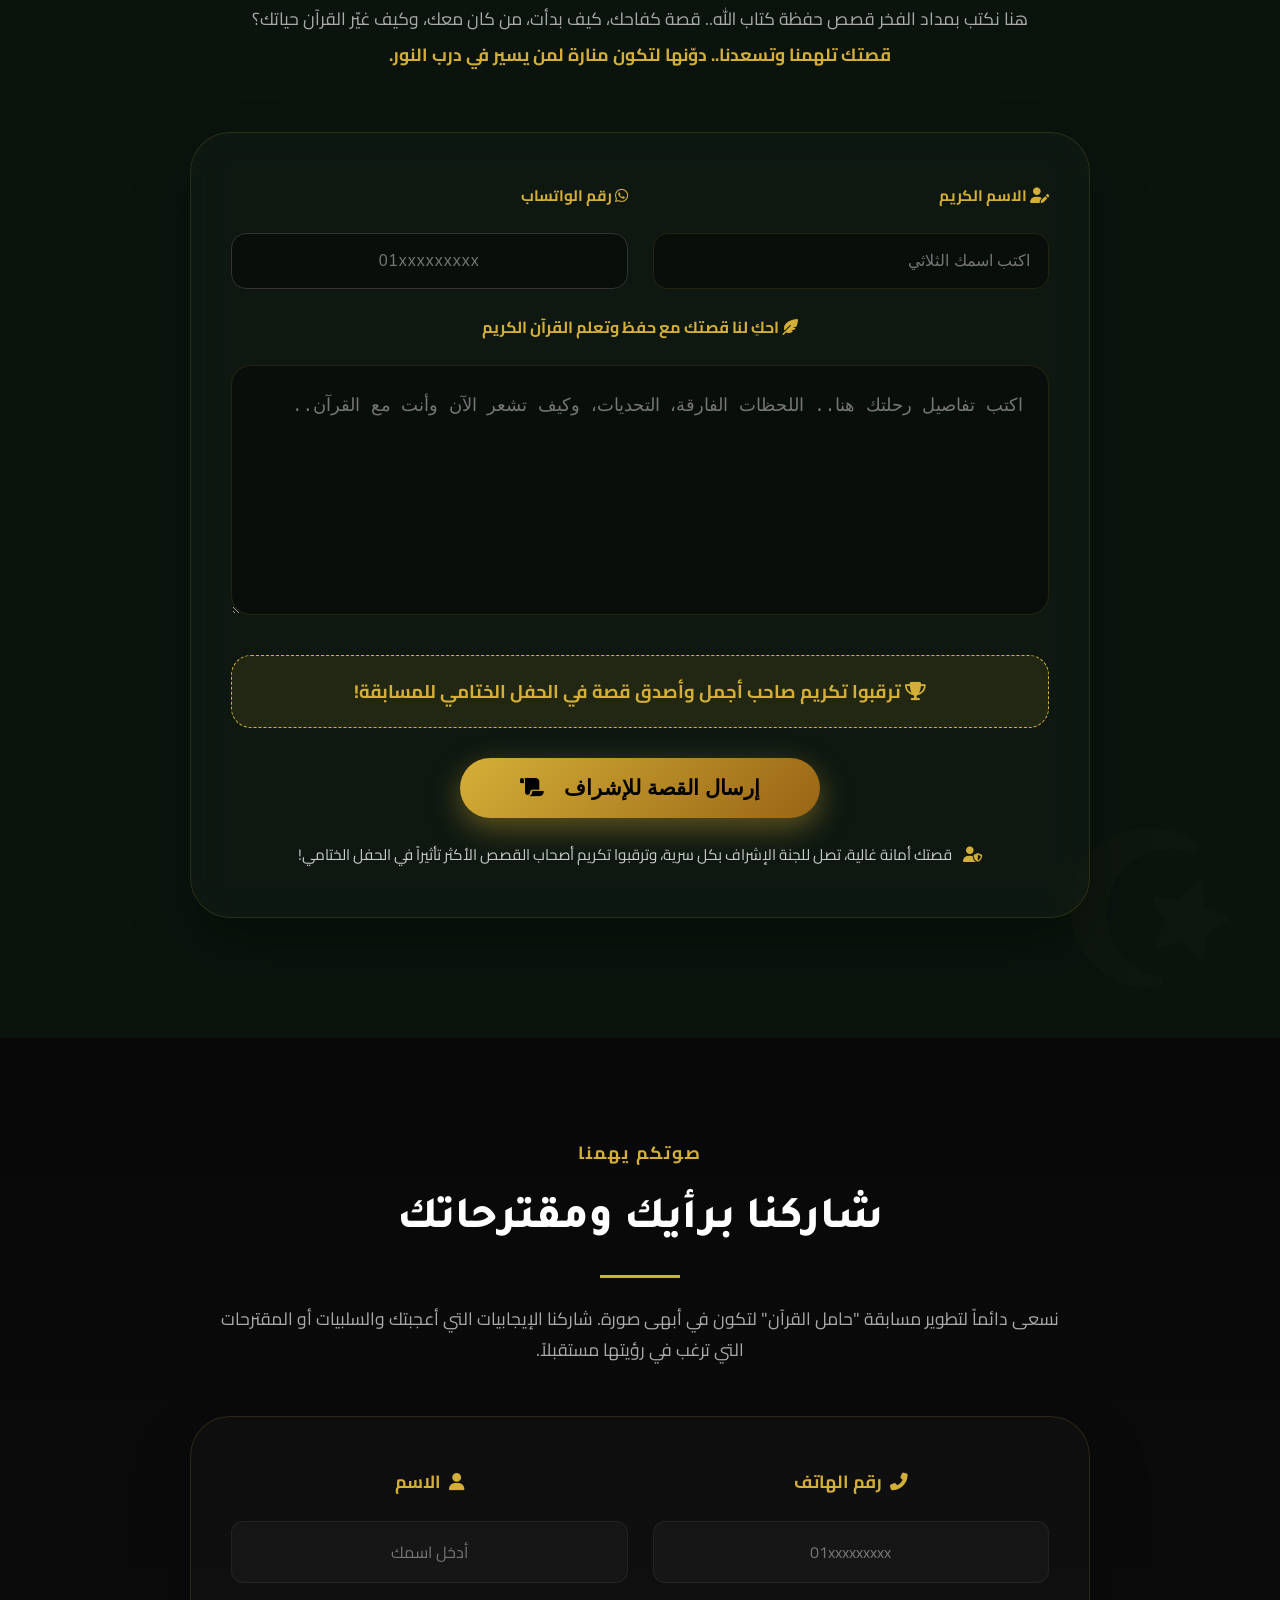
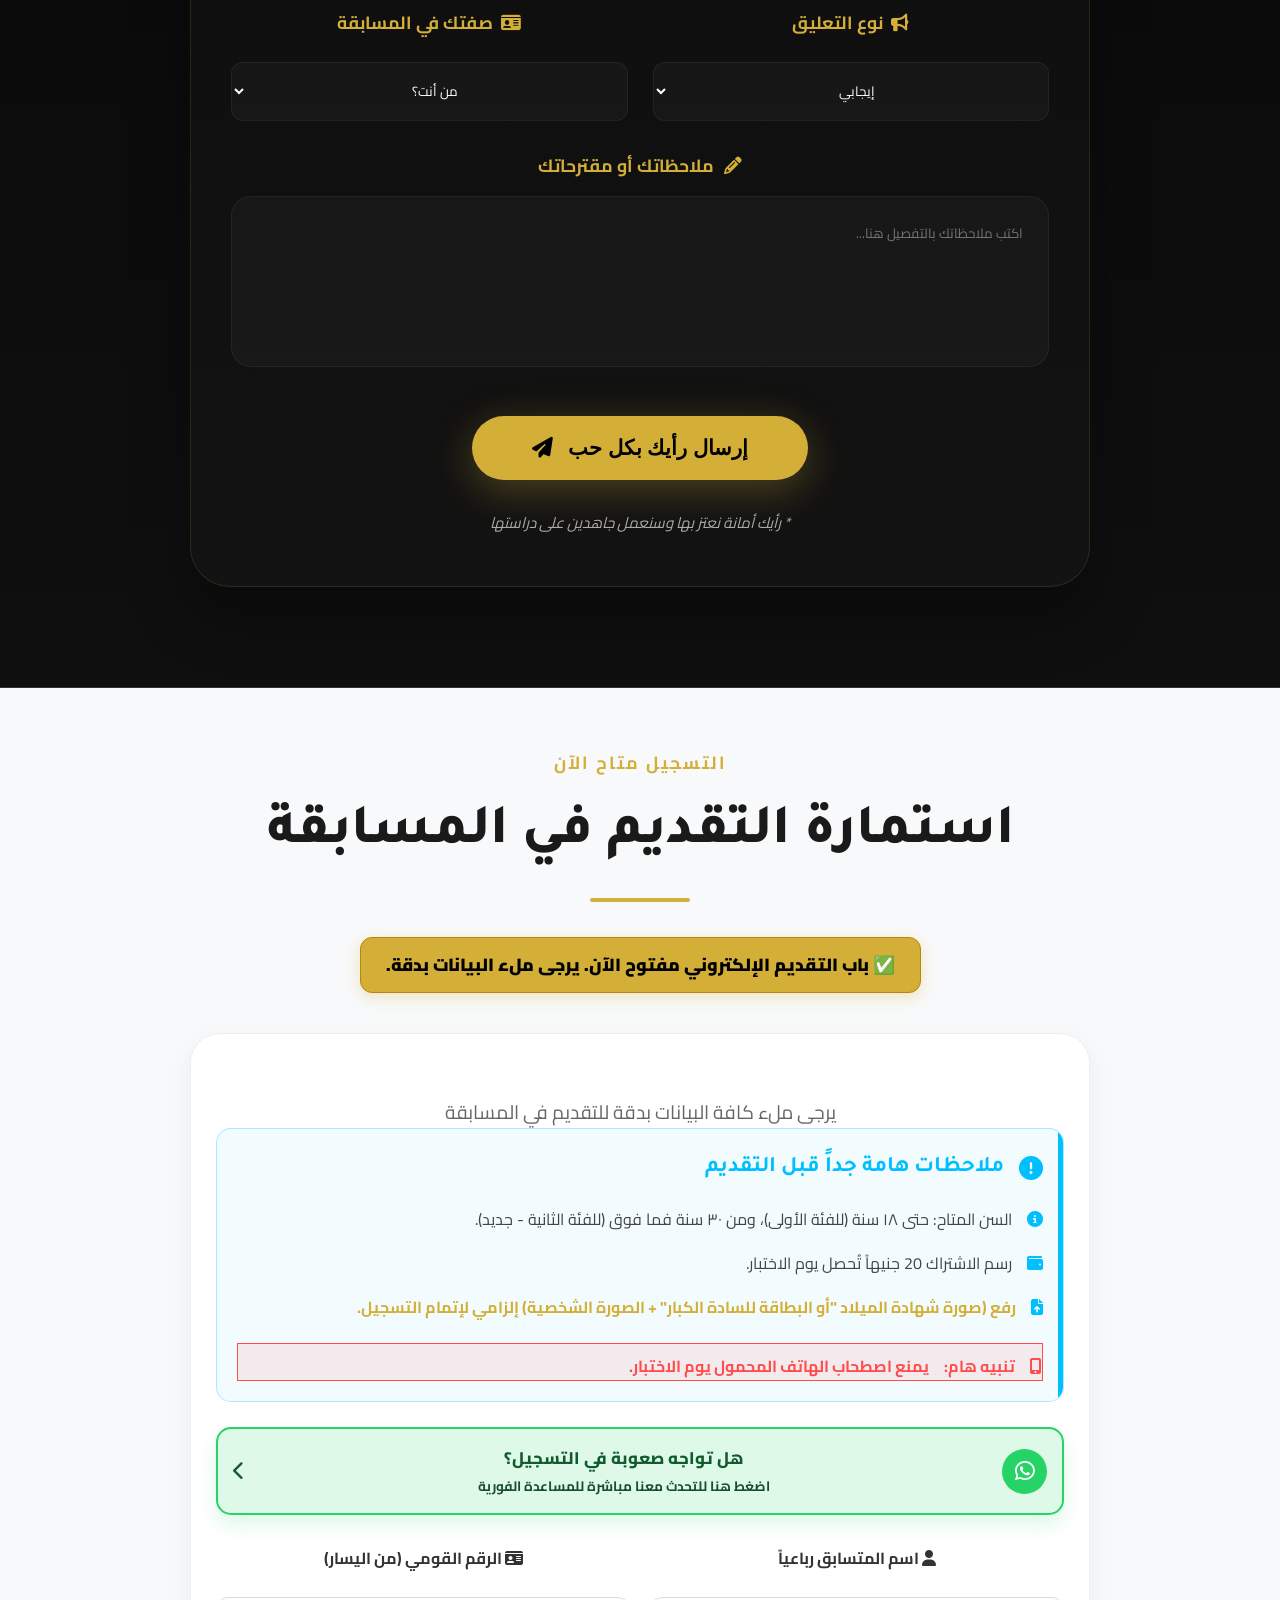
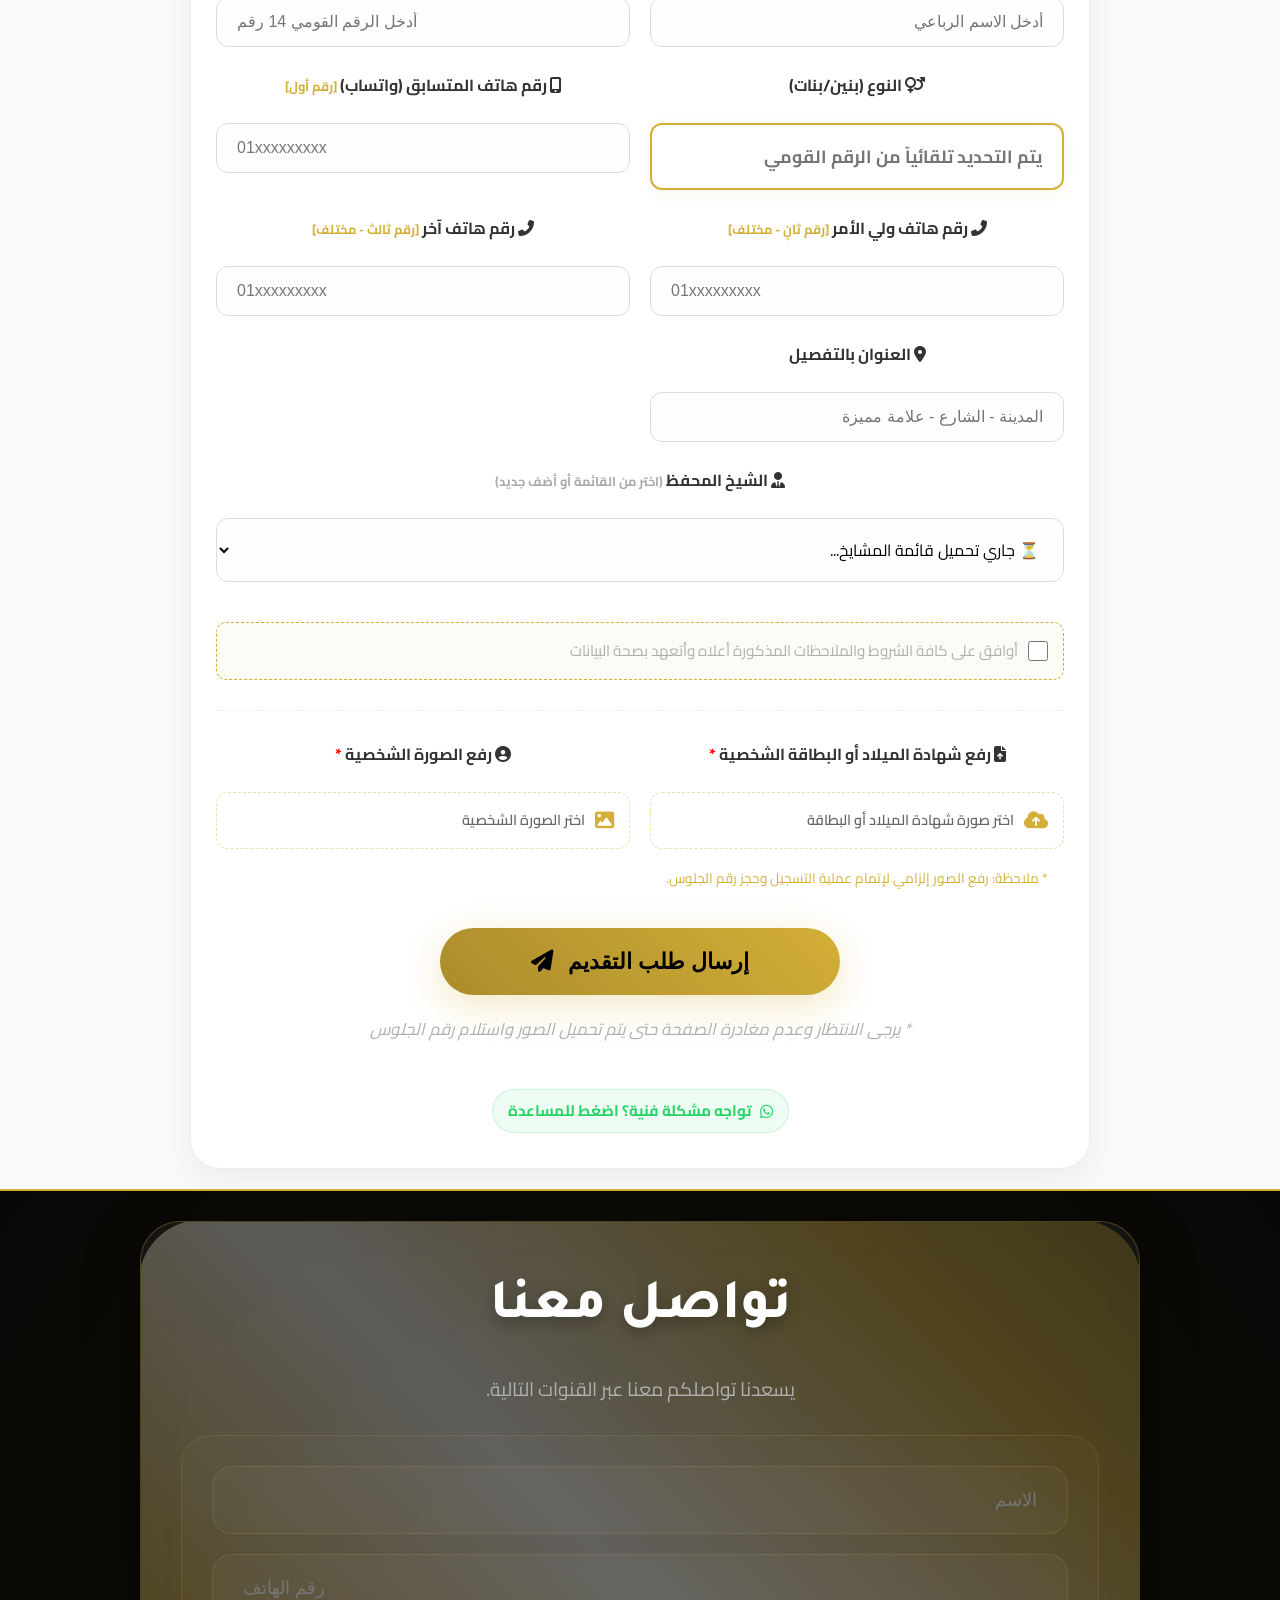
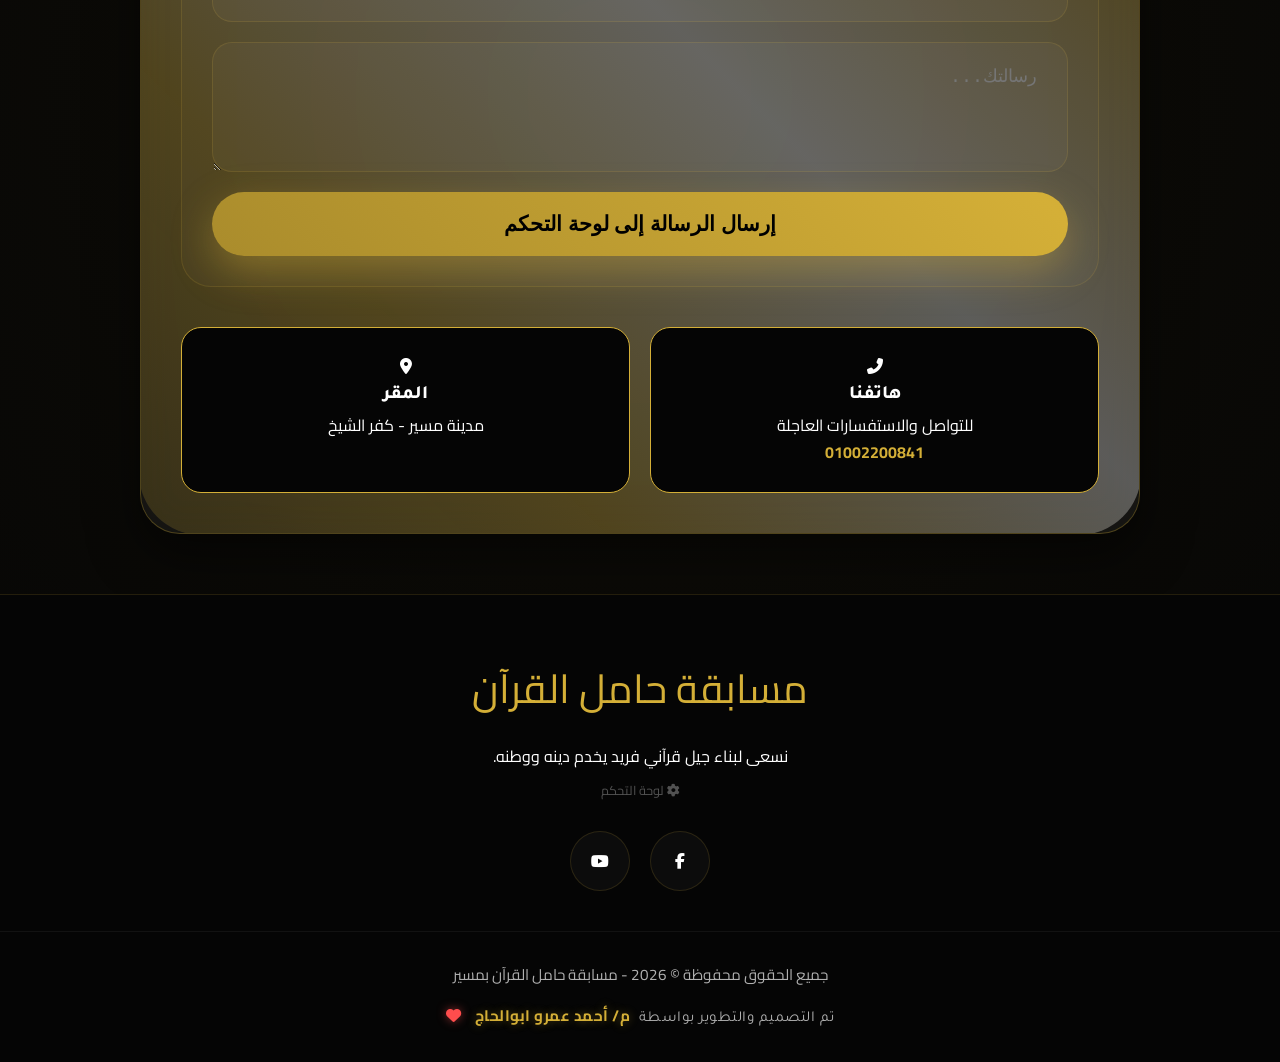
==== commit e3fa6d5a: "Add files via upload" ====
--- a/index.html
+++ b/index.html
@@ -87,7 +87,7 @@
     <link rel="stylesheet" href="https://cdnjs.cloudflare.com/ajax/libs/font-awesome/6.4.0/css/all.min.css">
     <!-- Animation Lib -->
     <link href="https://unpkg.com/aos@2.3.1/dist/aos.css" rel="stylesheet">
-    <link rel="stylesheet" href="style.css">
+    <link rel="stylesheet" href="style.css?v=2.0">
     <style>
     </style>
     <!-- Preload Hero Image -->
@@ -135,10 +135,11 @@
                     style="display: none; background: #1b5e20; color: #fff; border: 1px solid #d4af37; font-weight: 700; padding: 8px 15px; border-radius: 50px;">
                     <i class="fas fa-download"></i> تثبيت التطبيق
                 </button>
-                <a href="#apply" class="btn btn-apply-header"
-                    style="background: #d4af37; border: 1px solid #d4af37; color: #000; font-weight: 700; padding: 10px 20px;">
+                <button class="btn btn-apply-header btn-open-instructions"
+                    onclick="window.showRegistrationInstructions ? window.showRegistrationInstructions() : void(0)"
+                    style="background: #d4af37; border: 1px solid #d4af37; color: #000; font-weight: 700; padding: 10px 20px; font-family: 'Cairo', sans-serif; cursor: pointer;">
                     قدم الآن
-                </a>
+                </button>
             </div>
 
             <button class="mobile-menu-btn" id="mobileMenuBtn" aria-label="فتح القائمة">
@@ -168,11 +169,11 @@
                     <i class="fas fa-mobile-screen-button"></i> تثبيت تطبيق المسابقة
                 </a>
 
-                <a href="#apply" class="btn btn-primary mobile-apply-btn" style="background: #d4af37; color: #000;">قدم الآن</a>
+                <button class="btn btn-primary mobile-apply-btn btn-open-instructions" onclick="window.showRegistrationInstructions ? window.showRegistrationInstructions() : void(0)" style="background: #d4af37; color: #000; font-family: 'Cairo', sans-serif; cursor: pointer; border: none;">قدم الآن</button>
                 <a href="#quranStories" class="btn btn-secondary mobile-link"
                     style="margin-top: 10px; border-color: #d4af37; color: #d4af37;"><i class="fas fa-book-open"></i>
                     حكايتي مع القرآن</a>
-                <a href="#apply" class="btn btn-secondary mobile-link">سجل الآن في المسابقة</a>
+                <button class="btn btn-secondary mobile-link btn-open-instructions" onclick="window.showRegistrationInstructions ? window.showRegistrationInstructions() : void(0)" style="background: transparent; border: none; text-align: right; font-family: 'Cairo', sans-serif; cursor: pointer; padding: 10px 0; color: #fff;">سجل الآن في المسابقة</button>
             </div>
         </div>
     </header>
@@ -188,7 +189,7 @@
                     style="background: linear-gradient(135deg, #1e5631, #2d5a27); border-color: #d4af37;">
                     <i class="fas fa-heart"></i> قصتي مع القرآن
                 </a>
-                <a href="#apply" class="btn btn-secondary">سجل الآن في المسابقة</a>
+                <button class="btn btn-secondary btn-open-instructions" onclick="window.showRegistrationInstructions ? window.showRegistrationInstructions() : void(0)" style="border: 2px solid #D4AF37; background: transparent; color: #D4AF37; font-family: 'Cairo', sans-serif; cursor: pointer;">سجل الآن في المسابقة</button>
                 <a href="#nominationForm" class="btn btn-nominate-hero">
                     <i class="fas fa-heart"></i> رشح الآن الأم المثالية
                 </a>
@@ -962,21 +963,21 @@
                             </div>
 
                             <div class="input-group">
-                                <label for="phone1"><i class="fas fa-mobile-alt"></i> رقم هاتف المتسابق (واتساب)</label>
+                                <label for="phone1"><i class="fas fa-mobile-alt"></i> رقم هاتف المتسابق (واتساب) <span style="color:var(--primary-gold); font-size: 0.8rem;">[رقم أول]</span></label>
                                 <input type="tel" id="phone1" name="phone1" placeholder="01xxxxxxxxx" minlength="11"
                                     pattern="[0-9]{11,}" title="يرجى إدخال 11 رقم" required>
                             </div>
 
                             <div class="input-group">
-                                <label for="phone2"><i class="fas fa-phone-alt"></i> رقم هاتف ولي الأمر</label>
+                                <label for="phone2"><i class="fas fa-phone-alt"></i> رقم هاتف ولي الأمر <span style="color:var(--primary-gold); font-size: 0.8rem;">[رقم ثانٍ - مختلف]</span></label>
                                 <input type="tel" id="phone2" name="phone2" placeholder="01xxxxxxxxx" minlength="11"
                                     pattern="[0-9]{11,}" title="يرجى إدخال 11 رقم على الأقل" required>
                             </div>
 
                             <div class="input-group">
-                                <label for="phone3"><i class="fas fa-phone-alt"></i> رقم هاتف آخر</label>
+                                <label for="phone3"><i class="fas fa-phone-alt"></i> رقم هاتف آخر <span style="color:var(--primary-gold); font-size: 0.8rem;">[رقم ثالث - مختلف]</span></label>
                                 <input type="tel" id="phone3" name="phone3" placeholder="01xxxxxxxxx" minlength="11"
-                                    pattern="[0-9]{11,}" title="يرجى إدخال 11 رقم على الأقل">
+                                    pattern="[0-9]{11,}" title="يرجى إدخال 11 رقم على الأقل" required>
                             </div>
 
                             <div class="input-group">
@@ -1009,9 +1010,15 @@
                             <!-- Sheikh Phone (auto-filled, read-only display) -->
                             <div class="input-group" id="sheikhPhoneDisplay" style="display:none;">
                                 <label><i class="fas fa-mobile-alt"></i> رقم هاتف الشيخ (تلقائي)</label>
-                                <div id="sheikhPhoneValue"
-                                    style="padding: 15px 20px; border-radius: 12px; background: rgba(212,175,55,0.08); border: 1px solid rgba(212,175,55,0.4); color: #d4af37; font-weight: bold; font-size: 1rem; direction: ltr; text-align: left; font-family: monospace;">
-                                    ---</div>
+                                <div style="display: flex; gap: 10px; align-items: center;">
+                                    <div id="sheikhPhoneValue"
+                                        style="flex: 1; padding: 15px 20px; border-radius: 12px; background: rgba(212,175,55,0.08); border: 1px solid rgba(212,175,55,0.4); color: #d4af37; font-weight: bold; font-size: 1rem; direction: ltr; text-align: left; font-family: monospace;">
+                                        ---</div>
+                                    <a id="sheikhWhatsAppLink" href="#" target="_blank" 
+                                       style="background: #25D366; color: white; width: 50px; height: 50px; border-radius: 12px; display: flex; align-items: center; justify-content: center; font-size: 1.5rem; text-decoration: none; transition: 0.3s; box-shadow: 0 4px 10px rgba(37, 211, 102, 0.2);">
+                                        <i class="fab fa-whatsapp"></i>
+                                    </a>
+                                </div>
                             </div>
 
                             <!-- Add New Sheikh Section (shown when 'add_new' selected) -->
@@ -1287,8 +1294,22 @@
                     </p>
                 </div>
 
+                <!-- WhatsApp Group Section (Moved UP and Made Entirely Clickable) -->
+                <a href="https://chat.whatsapp.com/BJOuKNlHWDL2SIHr3GzFsn" target="_blank" id="whatsappGroupSection" style="display: none; text-decoration: none; margin-top: 20px; padding: 20px; border-radius: 15px; background: rgba(37, 211, 102, 0.1); border: 2px solid #25D366; animation: pulse-green 2s infinite; text-align: center; cursor: pointer;">
+                    <i class="fab fa-whatsapp" style="font-size: 3rem; color: #25D366; margin-bottom: 15px; display: block;"></i>
+                    <h3 style="color: #fff; margin-bottom: 10px; font-size: 1.4rem;">خطوة أخيرة هامة جداً!</h3>
+                    <p style="color: #fff; font-weight: bold; font-size: 1.15rem; line-height: 1.6; margin-bottom: 15px; padding: 0 10px;">
+                        انضم لجروب الواتساب الخاص بالمسابقة..<br>
+                        <span style="color: #25D366;">"هذا شرط أساسي من شروط التقديم لتصلك المواعيد"</span>
+                    </p>
+                    <div class="btn-whatsapp" 
+                       style="background: #25D366; color: #fff; width: 100%; font-weight: 900; font-size: 1.2rem; padding: 12px; border-radius: 50px; display: inline-flex; align-items: center; justify-content: center; gap: 10px; box-shadow: 0 10px 20px rgba(37, 211, 102, 0.3);">
+                        انضم للجروب الآن <i class="fas fa-external-link-alt"></i>
+                    </div>
+                </a>
+
                 <div id="studentQRCodeContainer"
-                    style="margin-top: 10px; background: #fff; padding: 10px; border-radius: 15px; display: none; box-shadow: 0 0 20px rgba(212, 175, 55, 0.2); border: 2px solid var(--primary-gold); width: fit-content; margin-inline: auto;">
+                    style="margin-top: 20px; background: #fff; padding: 10px; border-radius: 15px; display: none; box-shadow: 0 0 20px rgba(212, 175, 55, 0.2); border: 2px solid var(--primary-gold); width: fit-content; margin-inline: auto;">
                     <img id="studentQRCode" src="" alt="QR Code" style="width: 120px; height: 120px; display: block;">
                 </div>
                 <div id="qrMessage"
@@ -1300,20 +1321,6 @@
                 <button id="showQRBtn" onclick="toggleQRCode()" class="btn btn-secondary" style="margin-bottom: 20px; width: 100%; border-color: #d4af37; color: #d4af37;">
                    <i class="fas fa-qrcode"></i> عرض الباركود الخاص بك
                 </button>
-
-                <!-- WhatsApp Group Section -->
-                <div id="whatsappGroupSection" style="display: none; margin-top: 20px; padding: 20px; border-radius: 15px; background: rgba(37, 211, 102, 0.1); border: 2px solid #25D366; animation: pulse-green 2s infinite;">
-                    <i class="fab fa-whatsapp" style="font-size: 3rem; color: #25D366; margin-bottom: 10px;"></i>
-                    <h3 style="color: #fff; margin-bottom: 10px;">خطوة أخيرة هامة جداً!</h3>
-                    <p style="color: #fff; font-weight: bold; font-size: 1.1rem; line-height: 1.6; margin-bottom: 15px;">
-                        انضم لجروب الواتساب الخاص بالمسابقة..<br>
-                        <span style="color: #25D366;">"هذا شرط أساسي من شروط التقديم لتصلك المواعيد"</span>
-                    </p>
-                    <a href="https://chat.whatsapp.com/BJOuKNlHWDL2SIHr3GzFsn" target="_blank" class="btn btn-whatsapp" 
-                       style="background: #25D366; color: #fff; width: 100%; font-weight: 900; font-size: 1.2rem; padding: 15px; border-radius: 50px; text-decoration: none; display: inline-flex; align-items: center; justify-content: center; gap: 10px; box-shadow: 0 10px 20px rgba(37, 211, 102, 0.3);">
-                        انضم للجروب الآن <i class="fas fa-external-link-alt"></i>
-                    </a>
-                </div>
             </div>
             <button id="closeSeatModalBtn" onclick="window.closeSeatModal()" class="btn btn-primary" style="width: 100%; display: none; margin-top: 15px;">حسناً، تسجيل متسابق آخر</button>
         </div>
@@ -1335,6 +1342,79 @@
                 <button onclick="closeBlockedModal()" class="btn btn-secondary"
                     style="background: rgba(255, 77, 77, 0.1); color: #ff4d4d; border: 1px solid #ff4d4d; padding: 12px 35px; border-radius: 12px; font-weight: bold; cursor: pointer;">حسناً،
                     فهمت</button>
+            </div>
+        </div>
+    </div>
+
+    <!-- Registration Instructions Modal (Pre-form) -->
+    <div id="instructionsModal" class="seat-modal" style="display: none; z-index: 5000;">
+        <div class="seat-modal-content" data-aos="zoom-in" style="max-width: 650px; border-width: 3px; max-height: 90vh; overflow-y: auto;">
+            <div class="seat-modal-header" style="background: rgba(212, 175, 55, 0.05); padding-bottom: 20px; border-bottom: 1px solid rgba(212, 175, 55, 0.2);">
+                <i class="fas fa-scroll" style="color: var(--primary-gold); font-size: 3.5rem; margin-bottom: 15px;"></i>
+                <h2 style="color: #fff; font-family: 'Amiri', serif; font-size: 2.2rem;">طريقة التقديم الصحيحة</h2>
+                <div class="decorative-line" style="background: var(--primary-gold); width: 150px; margin: 10px auto;"></div>
+            </div>
+            
+            <div class="seat-info-body" style="text-align: right; padding: 25px 15px;">
+                <div style="background: rgba(255, 77, 77, 0.1); border: 1px solid #ff4d4d; color: #ff4d4d; padding: 15px; border-radius: 15px; margin-bottom: 25px; text-align: center; font-weight: bold;">
+                    <i class="fas fa-exclamation-triangle"></i> تنبيه هام: هذا النظام دقيق جداً، وأي بيانات خاطئة قد تؤدي لاستبعاد المتسابق ومنعه من التسجيل مرة أخرى.
+                </div>
+
+                <div class="instruction-steps" style="display: flex; flex-direction: column; gap: 20px;">
+                    <div style="display: flex; gap: 15px; align-items: flex-start;">
+                        <span style="background: var(--primary-gold); color: #000; width: 30px; height: 30px; border-radius: 50%; display: flex; align-items: center; justify-content: center; font-weight: 900; flex-shrink: 0; margin-top: 5px;">١</span>
+                        <div>
+                            <h3 style="color: var(--primary-gold); margin-bottom: 5px; font-size: 1.2rem;">الاسم الرباعي</h3>
+                            <p style="color: #eee; font-size: 1rem;">يرجى إدخال اسم المتسابق رباعياً (كما هو مدون في شهادة الميلاد) لضمان صحة الشهادات والنتائج.</p>
+                        </div>
+                    </div>
+
+                    <div style="display: flex; gap: 15px; align-items: flex-start;">
+                        <span style="background: var(--primary-gold); color: #000; width: 30px; height: 30px; border-radius: 50%; display: flex; align-items: center; justify-content: center; font-weight: 900; flex-shrink: 0; margin-top: 5px;">٢</span>
+                        <div>
+                            <h3 style="color: var(--primary-gold); margin-bottom: 5px; font-size: 1.2rem;">الرقم القومي (للطالب)</h3>
+                            <p style="color: #eee; font-size: 1rem;">يجب إدخال الرقم القومي المكون من ١٤ رقماً والخاص بـ <strong>المتسابق نفسه</strong> (من واقع شهادة الميلاد المميكنة)، وليس رقم ولي الأمر.</p>
+                        </div>
+                    </div>
+
+                    <div style="display: flex; gap: 15px; align-items: flex-start;">
+                        <span style="background: var(--primary-gold); color: #000; width: 30px; height: 30px; border-radius: 50%; display: flex; align-items: center; justify-content: center; font-weight: 900; flex-shrink: 0; margin-top: 5px;">٣</span>
+                        <div>
+                            <h3 style="color: var(--primary-gold); margin-bottom: 5px; font-size: 1.2rem;">أرقام الهواتف (ثلاثة أرقام مختلفة)</h3>
+                            <p style="color: #eee; font-size: 1rem;">يجب إدخال <strong>٣ أرقام هواتف مختلفة تماماً</strong> (رقم الطالب، رقم الأب، رقم الأم/المعلم). تكرار نفس الرقم في أكثر من خانة سيؤدي لفشل التسجيل.</p>
+                        </div>
+                    </div>
+
+                    <div style="display: flex; gap: 15px; align-items: flex-start;">
+                        <span style="background: var(--primary-gold); color: #000; width: 30px; height: 30px; border-radius: 50%; display: flex; align-items: center; justify-content: center; font-weight: 900; flex-shrink: 0; margin-top: 5px;">٤</span>
+                        <div>
+                            <h3 style="color: var(--primary-gold); margin-bottom: 5px; font-size: 1.2rem;">اختيار المستوى والسن</h3>
+                            <p style="color: #eee; font-size: 1rem;">يرجى اختيار المستوى المناسب. (تنبيه: مستوى ربع القرآن مخصص لمن هم <strong>١٠ سنوات فأقل</strong> فقط. إذا كان السن أكبر، لن يظهر لك هذا المستوى).</p>
+                        </div>
+                    </div>
+
+                    <div style="display: flex; gap: 15px; align-items: flex-start;">
+                        <span style="background: var(--primary-gold); color: #000; width: 30px; height: 30px; border-radius: 50%; display: flex; align-items: center; justify-content: center; font-weight: 900; flex-shrink: 0; margin-top: 5px;">٥</span>
+                        <div>
+                            <h3 style="color: var(--primary-gold); margin-bottom: 5px; font-size: 1.2rem;">رفع الأوراق المطلوبة</h3>
+                            <p style="color: #eee; font-size: 1rem;">يجب رفع صورة شهادة ميلاد الطالب (أو البطاقة للكبار) + صورة شخصية واضحة للمتسابق لإتمام طلبك.</p>
+                        </div>
+                    </div>
+
+                    <div style="display: flex; gap: 15px; align-items: flex-start;">
+                        <span style="background: var(--primary-gold); color: #000; width: 30px; height: 30px; border-radius: 50%; display: flex; align-items: center; justify-content: center; font-weight: 900; flex-shrink: 0; margin-top: 5px;">٦</span>
+                        <div>
+                            <h3 style="color: var(--primary-gold); margin-bottom: 5px; font-size: 1.2rem;">استلام رقم الجلوس</h3>
+                            <p style="color: #eee; font-size: 1rem;">بمجرد استلامك لـ <strong>رقم الجلوس والباركود</strong> عبر الموقع، تكون قد أتممت عملية التقديم بنجاح.</p>
+                        </div>
+                    </div>
+                </div>
+            </div>
+
+            <div class="seat-modal-footer" style="padding-top: 20px; border-top: 1px solid rgba(212, 175, 55, 0.2); margin-top: 10px;">
+                <button onclick="closeInstructionsAndGoToApply()" class="btn btn-primary" style="width: 100%; font-size: 1.3rem; padding: 15px; font-weight: 900;">
+                    فهمت وجاهز للتسجيل <i class="fas fa-check-circle"></i>
+                </button>
             </div>
         </div>
     </div>
@@ -1413,12 +1493,22 @@
 
         @media (max-width: 600px) {
             .seat-modal {
-                align-items: center;
+                align-items: flex-start !important; /* Allow scrolling from top */
+                padding: 10px;
+                overflow-y: auto !important;
+                display: none; /* Keep original visibility control */
+            }
+
+            .seat-modal.active, .seat-modal[style*="display: flex"] {
+                display: flex !important;
             }
 
             .seat-modal-content {
                 padding: 25px 15px;
                 max-width: 95%;
+                margin: 20px auto !important; /* Ensure some space at top/bottom */
+                height: auto !important;
+                margin-top: 50px !important; /* Push it down a bit for status bar */
             }
 
             .seat-number-display {
@@ -1429,7 +1519,7 @@
     </style>
 
 
-    <script src="script.js"></script>
+    <script src="script.js?v=2.0"></script>
     <script>
         // Elite Preloader Logic with Extended Duration
         window.addEventListener('load', function () {
